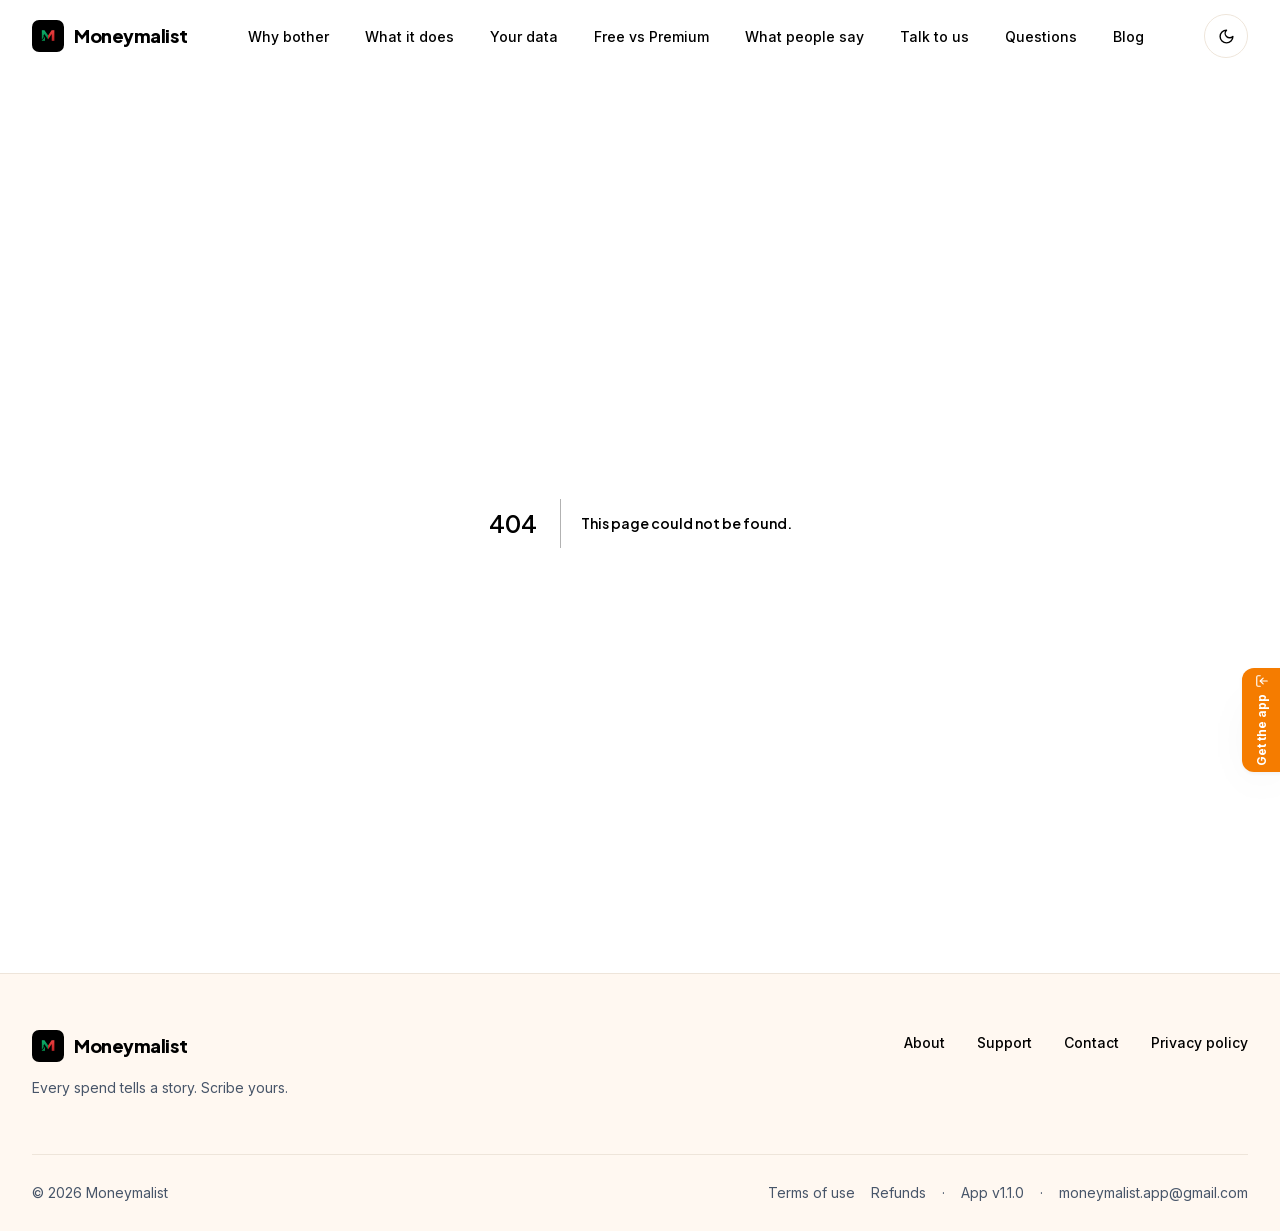
==== 404/index.html @ cedc2da8 "Updates" ====
<!DOCTYPE html><!--kTmxTgGeI_1AeSEXfiGs0--><html lang="en" class="__variable_154f82 __variable_d0be19 __variable_fb1882"><head><meta charSet="utf-8"/><meta name="viewport" content="width=device-width, initial-scale=1"/><link rel="preload" href="/_next/static/media/3bd9a93c89179028-s.p.woff2" as="font" crossorigin="" type="font/woff2"/><link rel="preload" href="/_next/static/media/636a5ac981f94f8b-s.p.woff2" as="font" crossorigin="" type="font/woff2"/><link rel="preload" href="/_next/static/media/e4af272ccee01ff0-s.p.woff2" as="font" crossorigin="" type="font/woff2"/><link rel="preload" as="image" href="/logo.png"/><link rel="stylesheet" href="/_next/static/css/b953584c4d6d7049.css" data-precedence="next"/><link rel="preload" as="script" fetchPriority="low" href="/_next/static/chunks/webpack-b23d268d7e7df333.js"/><script src="/_next/static/chunks/ebf0c473-91500a9b869337da.js" async=""></script><script src="/_next/static/chunks/611-5871def533a9bb43.js" async=""></script><script src="/_next/static/chunks/main-app-6f9e6adb62b50940.js" async=""></script><script src="/_next/static/chunks/579-27b3374cb3187cd2.js" async=""></script><script src="/_next/static/chunks/692-af3617498ebc904b.js" async=""></script><script src="/_next/static/chunks/app/layout-8b8d4dfad449c1dc.js" async=""></script><script src="/_next/static/chunks/app/page-5fe41f96076c9ba8.js" async=""></script><link rel="canonical" href="https://moneymalist.com/"/><title>404: This page could not be found.</title><meta name="robots" content="noindex"/><meta name="next-size-adjust" content=""/><meta name="theme-color" media="(prefers-color-scheme: light)" content="#fffdfb"/><meta name="theme-color" media="(prefers-color-scheme: dark)" content="#0f172a"/><meta name="color-scheme" content="light dark"/><title>Moneymalist — Private, offline expense tracker &amp; budget planner</title><meta name="description" content="Moneymalist is a private, offline-first expense tracker and budget planner for Android. No account, no ads, no trackers — your money data never leaves your phone."/><meta name="application-name" content="Moneymalist"/><link rel="author" href="https://moneymalist.com"/><meta name="author" content="Moneymalist"/><meta name="keywords" content="expense tracker,offline expense tracker,budget planner app,money manager,personal finance app,daily expense tracker,budget app,savings tracker,private finance app,expense tracker without account"/><meta name="creator" content="Moneymalist"/><meta name="publisher" content="Moneymalist"/><meta name="robots" content="index, follow"/><meta name="googlebot" content="index, follow, max-image-preview:large, max-snippet:-1"/><meta name="category" content="finance"/><meta name="google-play-app" content="app-id=com.moneymalist"/><link rel="canonical" href="https://moneymalist.com/"/><meta property="og:title" content="Moneymalist — Every spend tells a story. Scribe yours."/><meta property="og:description" content="Moneymalist is a private, offline-first expense tracker and budget planner for Android. No account, no ads, no trackers — your money data never leaves your phone."/><meta property="og:url" content="https://moneymalist.com/"/><meta property="og:site_name" content="Moneymalist"/><meta property="og:locale" content="en_IN"/><meta property="og:type" content="website"/><meta name="twitter:card" content="summary_large_image"/><meta name="twitter:title" content="Moneymalist — Every spend tells a story. Scribe yours."/><meta name="twitter:description" content="Moneymalist is a private, offline-first expense tracker and budget planner for Android. No account, no ads, no trackers — your money data never leaves your phone."/><link rel="icon" href="/icon.png?9c3c5aa9420adf1f" type="image/png" sizes="512x512"/><link rel="apple-touch-icon" href="/apple-icon.png?6b50628db2db3e1d" type="image/png" sizes="180x180"/><script>(function(){try{var d=document.documentElement;d.classList.add('js');var t=localStorage.getItem('mm-theme');if(t!=='dark'&&t!=='light'){t=window.matchMedia('(prefers-color-scheme: dark)').matches?'dark':'light';}d.setAttribute('data-theme',t);}catch(e){}})();</script><script src="/_next/static/chunks/polyfills-42372ed130431b0a.js" noModule=""></script></head><body><div hidden=""><!--$--><!--/$--></div><a href="#main" class="sr-only focus:not-sr-only focus:fixed focus:left-4 focus:top-4 focus:z-[100] focus:rounded-full focus:bg-ember-700 focus:px-5 focus:py-3 focus:text-sm focus:font-semibold focus:text-white">Skip to content</a><header class="sticky top-0 z-50 transition-all duration-300 border-b border-transparent translate-y-0"><div class="mx-auto w-full px-5 sm:px-8 max-w-7xl"><div class="flex h-16 md:h-18 items-center justify-between gap-4 py-2 md:py-3"><a class="rounded-lg" aria-label="Moneymalist home" href="/"><span class="flex items-center gap-2.5"><img alt="" width="32" height="32" decoding="async" data-nimg="1" class="shrink-0 rounded-[22%] hidden sm:block" style="color:transparent" src="/logo.png"/><span class="font-[family-name:var(--font-display)] text-lg font-extrabold tracking-tight">Moneymalist</span></span></a><nav aria-label="Sections of this page" class="hidden lg:block"><ul class="flex items-center gap-1"><li><a class="rounded-full px-4 py-2 text-sm font-medium transition-colors hover:bg-ember-50 hover:text-ember-800 dark:hover:bg-night-elevated dark:hover:text-ember-300" href="/#why">Why bother</a></li><li><a class="rounded-full px-4 py-2 text-sm font-medium transition-colors hover:bg-ember-50 hover:text-ember-800 dark:hover:bg-night-elevated dark:hover:text-ember-300" href="/#features">What it does</a></li><li><a class="rounded-full px-4 py-2 text-sm font-medium transition-colors hover:bg-ember-50 hover:text-ember-800 dark:hover:bg-night-elevated dark:hover:text-ember-300" href="/#privacy">Your data</a></li><li><a class="rounded-full px-4 py-2 text-sm font-medium transition-colors hover:bg-ember-50 hover:text-ember-800 dark:hover:bg-night-elevated dark:hover:text-ember-300" href="/#premium">Free vs Premium</a></li><li><a class="rounded-full px-4 py-2 text-sm font-medium transition-colors hover:bg-ember-50 hover:text-ember-800 dark:hover:bg-night-elevated dark:hover:text-ember-300" href="/#reviews">What people say</a></li><li><a class="rounded-full px-4 py-2 text-sm font-medium transition-colors hover:bg-ember-50 hover:text-ember-800 dark:hover:bg-night-elevated dark:hover:text-ember-300" href="/#feedback">Talk to us</a></li><li><a class="rounded-full px-4 py-2 text-sm font-medium transition-colors hover:bg-ember-50 hover:text-ember-800 dark:hover:bg-night-elevated dark:hover:text-ember-300" href="/#faq">Questions</a></li><li><a class="rounded-full px-4 py-2 text-sm font-medium transition-colors hover:bg-ember-50 hover:text-ember-800 dark:hover:bg-night-elevated dark:hover:text-ember-300" href="/blog/">Blog</a></li></ul></nav><div class="flex items-center gap-2"><button type="button" aria-label="Switch to dark theme" class="grid h-10 w-10 md:h-11 md:w-11 place-items-center rounded-full border border-[var(--hairline)] transition-colors hover:bg-ember-50 dark:hover:bg-night-elevated"><svg xmlns="http://www.w3.org/2000/svg" width="17" height="17" viewBox="0 0 24 24" fill="none" stroke="currentColor" stroke-width="2" stroke-linecap="round" stroke-linejoin="round" class="lucide lucide-moon" aria-hidden="true"><path d="M12 3a6 6 0 0 0 9 9 9 9 0 1 1-9-9Z"></path></svg></button><button type="button" aria-expanded="false" aria-controls="mobile-nav" aria-label="Open menu" class="grid h-10 w-10 md:h-11 md:w-11 place-items-center rounded-full border border-[var(--hairline)] lg:hidden"><svg xmlns="http://www.w3.org/2000/svg" width="18" height="18" viewBox="0 0 24 24" fill="none" stroke="currentColor" stroke-width="2" stroke-linecap="round" stroke-linejoin="round" class="lucide lucide-menu" aria-hidden="true"><line x1="4" x2="20" y1="12" y2="12"></line><line x1="4" x2="20" y1="6" y2="6"></line><line x1="4" x2="20" y1="18" y2="18"></line></svg></button></div></div></div></header><div class="fixed right-0 bottom-32 z-40 translate-x-[2px]"><a class="flex items-center gap-1.5 rounded-l-xl bg-ember-600 py-3 px-1.5 text-xs font-bold text-white shadow-lift transition-transform hover:-translate-x-1 hover:bg-ember-500" style="writing-mode:vertical-rl;text-orientation:mixed" target="_blank" rel="noopener noreferrer" href="https://play.google.com/store/apps/details?id=com.moneymalist&amp;referrer=utm_source%3Dmoneymalist.com%26utm_medium%3Dwebsite%26utm_campaign%3Dfloating_cta"><span class="rotate-180 flex items-center gap-1.5"><span>Get the app</span><svg xmlns="http://www.w3.org/2000/svg" width="14" height="14" viewBox="0 0 24 24" fill="none" stroke="currentColor" stroke-width="2" stroke-linecap="round" stroke-linejoin="round" class="lucide lucide-download -rotate-90"><path d="M21 15v4a2 2 0 0 1-2 2H5a2 2 0 0 1-2-2v-4"></path><polyline points="7 10 12 15 17 10"></polyline><line x1="12" x2="12" y1="15" y2="3"></line></svg></span></a></div><button aria-label="Scroll to top" class="fixed bottom-6 right-6 z-40 flex h-12 w-12 items-center justify-center rounded-full bg-[var(--card)] text-[var(--fg)] shadow-lift border border-[var(--hairline)] transition-all duration-300 hover:-translate-y-1 hover:bg-[var(--bg-soft)] focus:outline-none focus:ring-2 focus:ring-ember-500 translate-y-10 opacity-0 pointer-events-none"><svg xmlns="http://www.w3.org/2000/svg" width="22" height="22" viewBox="0 0 24 24" fill="none" stroke="currentColor" stroke-width="2.5" stroke-linecap="round" stroke-linejoin="round" class="lucide lucide-arrow-up"><path d="m5 12 7-7 7 7"></path><path d="M12 19V5"></path></svg></button><main id="main"><div style="font-family:system-ui,&quot;Segoe UI&quot;,Roboto,Helvetica,Arial,sans-serif,&quot;Apple Color Emoji&quot;,&quot;Segoe UI Emoji&quot;;height:100vh;text-align:center;display:flex;flex-direction:column;align-items:center;justify-content:center"><div><style>body{color:#000;background:#fff;margin:0}.next-error-h1{border-right:1px solid rgba(0,0,0,.3)}@media (prefers-color-scheme:dark){body{color:#fff;background:#000}.next-error-h1{border-right:1px solid rgba(255,255,255,.3)}}</style><h1 class="next-error-h1" style="display:inline-block;margin:0 20px 0 0;padding:0 23px 0 0;font-size:24px;font-weight:500;vertical-align:top;line-height:49px">404</h1><div style="display:inline-block"><h2 style="font-size:14px;font-weight:400;line-height:49px;margin:0">This page could not be found.</h2></div></div></div><!--$--><!--/$--></main><footer class="border-t border-[var(--hairline)] bg-[var(--bg-soft)]"><div class="mx-auto w-full px-5 sm:px-8 max-w-7xl"><div class="flex flex-col gap-6 md:gap-10 py-8 md:py-14 md:flex-row md:items-start md:justify-between"><div class="flex max-w-sm flex-col gap-4"><a class="w-fit rounded-lg" href="/"><span class="flex items-center gap-2.5"><img alt="" loading="lazy" width="32" height="32" decoding="async" data-nimg="1" class="shrink-0 rounded-[22%]" style="color:transparent" src="/logo.png"/><span class="font-[family-name:var(--font-display)] text-lg font-extrabold tracking-tight">Moneymalist</span></span></a><p class="text-sm text-[var(--fg-muted)]">Every spend tells a story. Scribe yours.</p></div><nav aria-label="Footer"><ul class="flex flex-wrap gap-x-4 gap-y-3 md:gap-x-8"><li><a class="text-xs font-medium transition-colors hover:text-ember-700 md:text-sm" href="/about/">About</a></li><li><a class="text-xs font-medium transition-colors hover:text-ember-700 md:text-sm" href="/support/">Support</a></li><li><a class="text-xs font-medium transition-colors hover:text-ember-700 md:text-sm" href="/contact/">Contact</a></li><li><a class="text-xs font-medium transition-colors hover:text-ember-700 md:text-sm" href="/privacy-policy/">Privacy policy</a></li></ul></nav></div><div class="flex flex-col gap-3 border-t border-[var(--hairline)] py-7 text-xs text-[var(--fg-muted)] sm:flex-row sm:items-center sm:justify-between md:text-sm"><p>© <!-- -->2026<!-- --> <!-- -->Moneymalist</p><p class="flex flex-wrap items-center gap-x-4 gap-y-1"><a class="hover:text-ember-700" href="/terms/">Terms of use</a><a class="hover:text-ember-700" href="/refunds/">Refunds</a><span aria-hidden="true">·</span><span>App v<!-- -->1.1.0</span><span aria-hidden="true">·</span><a href="mailto:moneymalist.app@gmail.com" class="hover:text-ember-700">moneymalist.app@gmail.com</a></p></div></div></footer><script src="/_next/static/chunks/webpack-b23d268d7e7df333.js" id="_R_" async=""></script><script>(self.__next_f=self.__next_f||[]).push([0])</script><script>self.__next_f.push([1,"1:\"$Sreact.fragment\"\n2:I[8822,[\"579\",\"static/chunks/579-27b3374cb3187cd2.js\",\"692\",\"static/chunks/692-af3617498ebc904b.js\",\"177\",\"static/chunks/app/layout-8b8d4dfad449c1dc.js\"],\"Header\"]\n3:I[7579,[\"579\",\"static/chunks/579-27b3374cb3187cd2.js\",\"974\",\"static/chunks/app/page-5fe41f96076c9ba8.js\"],\"\"]\n4:I[4923,[\"579\",\"static/chunks/579-27b3374cb3187cd2.js\",\"692\",\"static/chunks/692-af3617498ebc904b.js\",\"177\",\"static/chunks/app/layout-8b8d4dfad449c1dc.js\"],\"ScrollToTop\"]\n5:I[4598,[],\"\"]\n6:I[5292,[],\"\"]\n7:I[8028,[\"579\",\"static/chunks/579-27b3374cb3187cd2.js\",\"692\",\"static/chunks/692-af3617498ebc904b.js\",\"177\",\"static/chunks/app/layout-8b8d4dfad449c1dc.js\"],\"Image\"]\nc:I[5998,[],\"\"]\n:HL[\"/_next/static/media/3bd9a93c89179028-s.p.woff2\",\"font\",{\"crossOrigin\":\"\",\"type\":\"font/woff2\"}]\n:HL[\"/_next/static/media/636a5ac981f94f8b-s.p.woff2\",\"font\",{\"crossOrigin\":\"\",\"type\":\"font/woff2\"}]\n:HL[\"/_next/static/media/e4af272ccee01ff0-s.p.woff2\",\"font\",{\"crossOrigin\":\"\",\"type\":\"font/woff2\"}]\n:HL[\"/_next/static/css/b953584c4d6d7049.css\",\"style\"]\n"])</script><script>self.__next_f.push([1,"0:{\"P\":null,\"b\":\"kTmxTgGeI_1AeSEXfiGs0\",\"p\":\"\",\"c\":[\"\",\"_not-found\",\"\"],\"i\":false,\"f\":[[[\"\",{\"children\":[\"/_not-found\",{\"children\":[\"__PAGE__\",{}]}]},\"$undefined\",\"$undefined\",true],[\"\",[\"$\",\"$1\",\"c\",{\"children\":[[[\"$\",\"link\",\"0\",{\"rel\":\"stylesheet\",\"href\":\"/_next/static/css/b953584c4d6d7049.css\",\"precedence\":\"next\",\"crossOrigin\":\"$undefined\",\"nonce\":\"$undefined\"}]],[\"$\",\"html\",null,{\"lang\":\"en\",\"className\":\"__variable_154f82 __variable_d0be19 __variable_fb1882\",\"suppressHydrationWarning\":true,\"children\":[[\"$\",\"head\",null,{\"children\":[[\"$\",\"script\",null,{\"dangerouslySetInnerHTML\":{\"__html\":\"(function(){try{var d=document.documentElement;d.classList.add('js');var t=localStorage.getItem('mm-theme');if(t!=='dark'\u0026\u0026t!=='light'){t=window.matchMedia('(prefers-color-scheme: dark)').matches?'dark':'light';}d.setAttribute('data-theme',t);}catch(e){}})();\"}}],[\"$\",\"link\",null,{\"rel\":\"canonical\",\"href\":\"https://moneymalist.com/\"}]]}],[\"$\",\"body\",null,{\"children\":[[\"$\",\"a\",null,{\"href\":\"#main\",\"className\":\"sr-only focus:not-sr-only focus:fixed focus:left-4 focus:top-4 focus:z-[100] focus:rounded-full focus:bg-ember-700 focus:px-5 focus:py-3 focus:text-sm focus:font-semibold focus:text-white\",\"children\":\"Skip to content\"}],null,[\"$\",\"$L2\",null,{}],[\"$\",\"div\",null,{\"className\":\"fixed right-0 bottom-32 z-40 translate-x-[2px]\",\"children\":[\"$\",\"$L3\",null,{\"href\":\"https://play.google.com/store/apps/details?id=com.moneymalist\u0026referrer=utm_source%3Dmoneymalist.com%26utm_medium%3Dwebsite%26utm_campaign%3Dfloating_cta\",\"className\":\"flex items-center gap-1.5 rounded-l-xl bg-ember-600 py-3 px-1.5 text-xs font-bold text-white shadow-lift transition-transform hover:-translate-x-1 hover:bg-ember-500\",\"style\":{\"writingMode\":\"vertical-rl\",\"textOrientation\":\"mixed\"},\"target\":\"_blank\",\"rel\":\"noopener noreferrer\",\"children\":[\"$\",\"span\",null,{\"className\":\"rotate-180 flex items-center gap-1.5\",\"children\":[[\"$\",\"span\",null,{\"children\":\"Get the app\"}],[\"$\",\"svg\",null,{\"ref\":\"$undefined\",\"xmlns\":\"http://www.w3.org/2000/svg\",\"width\":14,\"height\":14,\"viewBox\":\"0 0 24 24\",\"fill\":\"none\",\"stroke\":\"currentColor\",\"strokeWidth\":2,\"strokeLinecap\":\"round\",\"strokeLinejoin\":\"round\",\"className\":\"lucide lucide-download -rotate-90\",\"children\":[[\"$\",\"path\",\"ih7n3h\",{\"d\":\"M21 15v4a2 2 0 0 1-2 2H5a2 2 0 0 1-2-2v-4\"}],[\"$\",\"polyline\",\"2ggqvy\",{\"points\":\"7 10 12 15 17 10\"}],[\"$\",\"line\",\"1vk2je\",{\"x1\":\"12\",\"x2\":\"12\",\"y1\":\"15\",\"y2\":\"3\"}],\"$undefined\"]}]]}]}]}],[\"$\",\"$L4\",null,{}],[\"$\",\"main\",null,{\"id\":\"main\",\"children\":[\"$\",\"$L5\",null,{\"parallelRouterKey\":\"children\",\"error\":\"$undefined\",\"errorStyles\":\"$undefined\",\"errorScripts\":\"$undefined\",\"template\":[\"$\",\"$L6\",null,{}],\"templateStyles\":\"$undefined\",\"templateScripts\":\"$undefined\",\"notFound\":\"$undefined\",\"forbidden\":\"$undefined\",\"unauthorized\":\"$undefined\"}]}],[\"$\",\"footer\",null,{\"className\":\"border-t border-[var(--hairline)] bg-[var(--bg-soft)]\",\"children\":[\"$\",\"div\",null,{\"className\":\"mx-auto w-full px-5 sm:px-8 max-w-7xl\",\"children\":[[\"$\",\"div\",null,{\"className\":\"flex flex-col gap-6 md:gap-10 py-8 md:py-14 md:flex-row md:items-start md:justify-between\",\"children\":[[\"$\",\"div\",null,{\"className\":\"flex max-w-sm flex-col gap-4\",\"children\":[[\"$\",\"$L3\",null,{\"href\":\"/\",\"className\":\"w-fit rounded-lg\",\"children\":[\"$\",\"span\",null,{\"className\":\"flex items-center gap-2.5\",\"children\":[[\"$\",\"$L7\",null,{\"src\":\"/logo.png\",\"alt\":\"\",\"width\":32,\"height\":32,\"priority\":false,\"className\":\"shrink-0 rounded-[22%]\"}],[\"$\",\"span\",null,{\"className\":\"font-[family-name:var(--font-display)] text-lg font-extrabold tracking-tight\",\"children\":\"Moneymalist\"}]]}]}],[\"$\",\"p\",null,{\"className\":\"text-sm text-[var(--fg-muted)]\",\"children\":\"Every spend tells a story. Scribe yours.\"}]]}],[\"$\",\"nav\",null,{\"aria-label\":\"Footer\",\"children\":[\"$\",\"ul\",null,{\"className\":\"flex flex-wrap gap-x-4 gap-y-3 md:gap-x-8\",\"children\":[[\"$\",\"li\",\"/about/\",{\"children\":[\"$\",\"$L3\",null,{\"href\":\"/about/\",\"className\":\"text-xs font-medium transition-colors hover:text-ember-700 md:text-sm\",\"children\":\"About\"}]}],[\"$\",\"li\",\"/support/\",{\"children\":[\"$\",\"$L3\",null,{\"href\":\"/support/\",\"className\":\"text-xs font-medium transition-colors hover:text-ember-700 md:text-sm\",\"children\":\"Support\"}]}],[\"$\",\"li\",\"/contact/\",{\"children\":[\"$\",\"$L3\",null,{\"href\":\"/contact/\",\"className\":\"text-xs font-medium transition-colors hover:text-ember-700 md:text-sm\",\"children\":\"Contact\"}]}],[\"$\",\"li\",\"/privacy-policy/\",{\"children\":[\"$\",\"$L3\",null,{\"href\":\"/privacy-policy/\",\"className\":\"text-xs font-medium transition-colors hover:text-ember-700 md:text-sm\",\"children\":\"Privacy policy\"}]}]]}]}]]}],\"$L8\"]}]}]]}]]}]]}],{\"children\":[\"/_not-found\",\"$L9\",{\"children\":[\"__PAGE__\",\"$La\",{},null,false]},null,false]},null,false],\"$Lb\",false]],\"m\":\"$undefined\",\"G\":[\"$c\",[]],\"s\":false,\"S\":true}\n"])</script><script>self.__next_f.push([1,"d:I[1215,[],\"OutletBoundary\"]\nf:I[206,[],\"AsyncMetadataOutlet\"]\n11:I[1215,[],\"ViewportBoundary\"]\n13:I[1215,[],\"MetadataBoundary\"]\n14:\"$Sreact.suspense\"\n"])</script><script>self.__next_f.push([1,"8:[\"$\",\"div\",null,{\"className\":\"flex flex-col gap-3 border-t border-[var(--hairline)] py-7 text-xs text-[var(--fg-muted)] sm:flex-row sm:items-center sm:justify-between md:text-sm\",\"children\":[[\"$\",\"p\",null,{\"children\":[\"© \",2026,\" \",\"Moneymalist\"]}],[\"$\",\"p\",null,{\"className\":\"flex flex-wrap items-center gap-x-4 gap-y-1\",\"children\":[[[\"$\",\"$L3\",\"/terms/\",{\"href\":\"/terms/\",\"className\":\"hover:text-ember-700\",\"children\":\"Terms of use\"}],[\"$\",\"$L3\",\"/refunds/\",{\"href\":\"/refunds/\",\"className\":\"hover:text-ember-700\",\"children\":\"Refunds\"}]],[\"$\",\"span\",null,{\"aria-hidden\":\"true\",\"children\":\"·\"}],[\"$\",\"span\",null,{\"children\":[\"App v\",\"1.1.0\"]}],[\"$\",\"span\",null,{\"aria-hidden\":\"true\",\"children\":\"·\"}],[\"$\",\"a\",null,{\"href\":\"mailto:moneymalist.app@gmail.com\",\"className\":\"hover:text-ember-700\",\"children\":\"moneymalist.app@gmail.com\"}]]}]]}]\n"])</script><script>self.__next_f.push([1,"9:[\"$\",\"$1\",\"c\",{\"children\":[null,[\"$\",\"$L5\",null,{\"parallelRouterKey\":\"children\",\"error\":\"$undefined\",\"errorStyles\":\"$undefined\",\"errorScripts\":\"$undefined\",\"template\":[\"$\",\"$L6\",null,{}],\"templateStyles\":\"$undefined\",\"templateScripts\":\"$undefined\",\"notFound\":\"$undefined\",\"forbidden\":\"$undefined\",\"unauthorized\":\"$undefined\"}]]}]\n"])</script><script>self.__next_f.push([1,"a:[\"$\",\"$1\",\"c\",{\"children\":[[[\"$\",\"title\",null,{\"children\":\"404: This page could not be found.\"}],[\"$\",\"div\",null,{\"style\":{\"fontFamily\":\"system-ui,\\\"Segoe UI\\\",Roboto,Helvetica,Arial,sans-serif,\\\"Apple Color Emoji\\\",\\\"Segoe UI Emoji\\\"\",\"height\":\"100vh\",\"textAlign\":\"center\",\"display\":\"flex\",\"flexDirection\":\"column\",\"alignItems\":\"center\",\"justifyContent\":\"center\"},\"children\":[\"$\",\"div\",null,{\"children\":[[\"$\",\"style\",null,{\"dangerouslySetInnerHTML\":{\"__html\":\"body{color:#000;background:#fff;margin:0}.next-error-h1{border-right:1px solid rgba(0,0,0,.3)}@media (prefers-color-scheme:dark){body{color:#fff;background:#000}.next-error-h1{border-right:1px solid rgba(255,255,255,.3)}}\"}}],[\"$\",\"h1\",null,{\"className\":\"next-error-h1\",\"style\":{\"display\":\"inline-block\",\"margin\":\"0 20px 0 0\",\"padding\":\"0 23px 0 0\",\"fontSize\":24,\"fontWeight\":500,\"verticalAlign\":\"top\",\"lineHeight\":\"49px\"},\"children\":404}],[\"$\",\"div\",null,{\"style\":{\"display\":\"inline-block\"},\"children\":[\"$\",\"h2\",null,{\"style\":{\"fontSize\":14,\"fontWeight\":400,\"lineHeight\":\"49px\",\"margin\":0},\"children\":\"This page could not be found.\"}]}]]}]}]],null,[\"$\",\"$Ld\",null,{\"children\":[\"$Le\",[\"$\",\"$Lf\",null,{\"promise\":\"$@10\"}]]}]]}]\n"])</script><script>self.__next_f.push([1,"b:[\"$\",\"$1\",\"h\",{\"children\":[[\"$\",\"meta\",null,{\"name\":\"robots\",\"content\":\"noindex\"}],[[\"$\",\"$L11\",null,{\"children\":\"$L12\"}],[\"$\",\"meta\",null,{\"name\":\"next-size-adjust\",\"content\":\"\"}]],[\"$\",\"$L13\",null,{\"children\":[\"$\",\"div\",null,{\"hidden\":true,\"children\":[\"$\",\"$14\",null,{\"fallback\":null,\"children\":\"$L15\"}]}]}]]}]\n"])</script><script>self.__next_f.push([1,"12:[[\"$\",\"meta\",\"0\",{\"charSet\":\"utf-8\"}],[\"$\",\"meta\",\"1\",{\"name\":\"viewport\",\"content\":\"width=device-width, initial-scale=1\"}],[\"$\",\"meta\",\"2\",{\"name\":\"theme-color\",\"media\":\"(prefers-color-scheme: light)\",\"content\":\"#fffdfb\"}],[\"$\",\"meta\",\"3\",{\"name\":\"theme-color\",\"media\":\"(prefers-color-scheme: dark)\",\"content\":\"#0f172a\"}],[\"$\",\"meta\",\"4\",{\"name\":\"color-scheme\",\"content\":\"light dark\"}]]\ne:null\n"])</script><script>self.__next_f.push([1,"16:I[2846,[],\"IconMark\"]\n"])</script><script>self.__next_f.push([1,"10:{\"metadata\":[[\"$\",\"title\",\"0\",{\"children\":\"Moneymalist — Private, offline expense tracker \u0026 budget planner\"}],[\"$\",\"meta\",\"1\",{\"name\":\"description\",\"content\":\"Moneymalist is a private, offline-first expense tracker and budget planner for Android. No account, no ads, no trackers — your money data never leaves your phone.\"}],[\"$\",\"meta\",\"2\",{\"name\":\"application-name\",\"content\":\"Moneymalist\"}],[\"$\",\"link\",\"3\",{\"rel\":\"author\",\"href\":\"https://moneymalist.com\"}],[\"$\",\"meta\",\"4\",{\"name\":\"author\",\"content\":\"Moneymalist\"}],[\"$\",\"meta\",\"5\",{\"name\":\"keywords\",\"content\":\"expense tracker,offline expense tracker,budget planner app,money manager,personal finance app,daily expense tracker,budget app,savings tracker,private finance app,expense tracker without account\"}],[\"$\",\"meta\",\"6\",{\"name\":\"creator\",\"content\":\"Moneymalist\"}],[\"$\",\"meta\",\"7\",{\"name\":\"publisher\",\"content\":\"Moneymalist\"}],[\"$\",\"meta\",\"8\",{\"name\":\"robots\",\"content\":\"index, follow\"}],[\"$\",\"meta\",\"9\",{\"name\":\"googlebot\",\"content\":\"index, follow, max-image-preview:large, max-snippet:-1\"}],[\"$\",\"meta\",\"10\",{\"name\":\"category\",\"content\":\"finance\"}],[\"$\",\"meta\",\"11\",{\"name\":\"google-play-app\",\"content\":\"app-id=com.moneymalist\"}],[\"$\",\"link\",\"12\",{\"rel\":\"canonical\",\"href\":\"https://moneymalist.com/\"}],[\"$\",\"meta\",\"13\",{\"property\":\"og:title\",\"content\":\"Moneymalist — Every spend tells a story. Scribe yours.\"}],[\"$\",\"meta\",\"14\",{\"property\":\"og:description\",\"content\":\"Moneymalist is a private, offline-first expense tracker and budget planner for Android. No account, no ads, no trackers — your money data never leaves your phone.\"}],[\"$\",\"meta\",\"15\",{\"property\":\"og:url\",\"content\":\"https://moneymalist.com/\"}],[\"$\",\"meta\",\"16\",{\"property\":\"og:site_name\",\"content\":\"Moneymalist\"}],[\"$\",\"meta\",\"17\",{\"property\":\"og:locale\",\"content\":\"en_IN\"}],[\"$\",\"meta\",\"18\",{\"property\":\"og:type\",\"content\":\"website\"}],[\"$\",\"meta\",\"19\",{\"name\":\"twitter:card\",\"content\":\"summary_large_image\"}],[\"$\",\"meta\",\"20\",{\"name\":\"twitter:title\",\"content\":\"Moneymalist — Every spend tells a story. Scribe yours.\"}],[\"$\",\"meta\",\"21\",{\"name\":\"twitter:description\",\"content\":\"Moneymalist is a private, offline-first expense tracker and budget planner for Android. No account, no ads, no trackers — your money data never leaves your phone.\"}],[\"$\",\"link\",\"22\",{\"rel\":\"icon\",\"href\":\"/icon.png?9c3c5aa9420adf1f\",\"type\":\"image/png\",\"sizes\":\"512x512\"}],[\"$\",\"link\",\"23\",{\"rel\":\"apple-touch-icon\",\"href\":\"/apple-icon.png?6b50628db2db3e1d\",\"type\":\"image/png\",\"sizes\":\"180x180\"}],[\"$\",\"$L16\",\"24\",{}]],\"error\":null,\"digest\":\"$undefined\"}\n"])</script><script>self.__next_f.push([1,"15:\"$10:metadata\"\n"])</script></body></html>
---- _next/static/css/b953584c4d6d7049.css ----
@font-face{font-family:Plus Jakarta Sans;font-style:normal;font-weight:600;font-display:swap;src:url(/_next/static/media/6fe53d21e6e7ebd8-s.woff2) format("woff2");unicode-range:u+0460-052f,u+1c80-1c8a,u+20b4,u+2de0-2dff,u+a640-a69f,u+fe2e-fe2f}@font-face{font-family:Plus Jakarta Sans;font-style:normal;font-weight:600;font-display:swap;src:url(/_next/static/media/8ebc6e9dde468c4a-s.woff2) format("woff2");unicode-range:u+0102-0103,u+0110-0111,u+0128-0129,u+0168-0169,u+01a0-01a1,u+01af-01b0,u+0300-0301,u+0303-0304,u+0308-0309,u+0323,u+0329,u+1ea0-1ef9,u+20ab}@font-face{font-family:Plus Jakarta Sans;font-style:normal;font-weight:600;font-display:swap;src:url(/_next/static/media/9e7b0a821b9dfcb4-s.woff2) format("woff2");unicode-range:u+0100-02ba,u+02bd-02c5,u+02c7-02cc,u+02ce-02d7,u+02dd-02ff,u+0304,u+0308,u+0329,u+1d00-1dbf,u+1e00-1e9f,u+1ef2-1eff,u+2020,u+20a0-20ab,u+20ad-20c0,u+2113,u+2c60-2c7f,u+a720-a7ff}@font-face{font-family:Plus Jakarta Sans;font-style:normal;font-weight:600;font-display:swap;src:url(/_next/static/media/636a5ac981f94f8b-s.p.woff2) format("woff2");unicode-range:u+00??,u+0131,u+0152-0153,u+02bb-02bc,u+02c6,u+02da,u+02dc,u+0304,u+0308,u+0329,u+2000-206f,u+20ac,u+2122,u+2191,u+2193,u+2212,u+2215,u+feff,u+fffd}@font-face{font-family:Plus Jakarta Sans;font-style:normal;font-weight:700;font-display:swap;src:url(/_next/static/media/6fe53d21e6e7ebd8-s.woff2) format("woff2");unicode-range:u+0460-052f,u+1c80-1c8a,u+20b4,u+2de0-2dff,u+a640-a69f,u+fe2e-fe2f}@font-face{font-family:Plus Jakarta Sans;font-style:normal;font-weight:700;font-display:swap;src:url(/_next/static/media/8ebc6e9dde468c4a-s.woff2) format("woff2");unicode-range:u+0102-0103,u+0110-0111,u+0128-0129,u+0168-0169,u+01a0-01a1,u+01af-01b0,u+0300-0301,u+0303-0304,u+0308-0309,u+0323,u+0329,u+1ea0-1ef9,u+20ab}@font-face{font-family:Plus Jakarta Sans;font-style:normal;font-weight:700;font-display:swap;src:url(/_next/static/media/9e7b0a821b9dfcb4-s.woff2) format("woff2");unicode-range:u+0100-02ba,u+02bd-02c5,u+02c7-02cc,u+02ce-02d7,u+02dd-02ff,u+0304,u+0308,u+0329,u+1d00-1dbf,u+1e00-1e9f,u+1ef2-1eff,u+2020,u+20a0-20ab,u+20ad-20c0,u+2113,u+2c60-2c7f,u+a720-a7ff}@font-face{font-family:Plus Jakarta Sans;font-style:normal;font-weight:700;font-display:swap;src:url(/_next/static/media/636a5ac981f94f8b-s.p.woff2) format("woff2");unicode-range:u+00??,u+0131,u+0152-0153,u+02bb-02bc,u+02c6,u+02da,u+02dc,u+0304,u+0308,u+0329,u+2000-206f,u+20ac,u+2122,u+2191,u+2193,u+2212,u+2215,u+feff,u+fffd}@font-face{font-family:Plus Jakarta Sans;font-style:normal;font-weight:800;font-display:swap;src:url(/_next/static/media/6fe53d21e6e7ebd8-s.woff2) format("woff2");unicode-range:u+0460-052f,u+1c80-1c8a,u+20b4,u+2de0-2dff,u+a640-a69f,u+fe2e-fe2f}@font-face{font-family:Plus Jakarta Sans;font-style:normal;font-weight:800;font-display:swap;src:url(/_next/static/media/8ebc6e9dde468c4a-s.woff2) format("woff2");unicode-range:u+0102-0103,u+0110-0111,u+0128-0129,u+0168-0169,u+01a0-01a1,u+01af-01b0,u+0300-0301,u+0303-0304,u+0308-0309,u+0323,u+0329,u+1ea0-1ef9,u+20ab}@font-face{font-family:Plus Jakarta Sans;font-style:normal;font-weight:800;font-display:swap;src:url(/_next/static/media/9e7b0a821b9dfcb4-s.woff2) format("woff2");unicode-range:u+0100-02ba,u+02bd-02c5,u+02c7-02cc,u+02ce-02d7,u+02dd-02ff,u+0304,u+0308,u+0329,u+1d00-1dbf,u+1e00-1e9f,u+1ef2-1eff,u+2020,u+20a0-20ab,u+20ad-20c0,u+2113,u+2c60-2c7f,u+a720-a7ff}@font-face{font-family:Plus Jakarta Sans;font-style:normal;font-weight:800;font-display:swap;src:url(/_next/static/media/636a5ac981f94f8b-s.p.woff2) format("woff2");unicode-range:u+00??,u+0131,u+0152-0153,u+02bb-02bc,u+02c6,u+02da,u+02dc,u+0304,u+0308,u+0329,u+2000-206f,u+20ac,u+2122,u+2191,u+2193,u+2212,u+2215,u+feff,u+fffd}@font-face{font-family:Plus Jakarta Sans Fallback;src:local("Arial");ascent-override:98.88%;descent-override:21.15%;line-gap-override:0.00%;size-adjust:104.98%}.__className_154f82{font-family:Plus Jakarta Sans,Plus Jakarta Sans Fallback;font-style:normal}.__variable_154f82{--font-display-face:"Plus Jakarta Sans","Plus Jakarta Sans Fallback"}@font-face{font-family:Inter;font-style:normal;font-weight:400;font-display:swap;src:url(/_next/static/media/ba9851c3c22cd980-s.woff2) format("woff2");unicode-range:u+0460-052f,u+1c80-1c8a,u+20b4,u+2de0-2dff,u+a640-a69f,u+fe2e-fe2f}@font-face{font-family:Inter;font-style:normal;font-weight:400;font-display:swap;src:url(/_next/static/media/21350d82a1f187e9-s.woff2) format("woff2");unicode-range:u+0301,u+0400-045f,u+0490-0491,u+04b0-04b1,u+2116}@font-face{font-family:Inter;font-style:normal;font-weight:400;font-display:swap;src:url(/_next/static/media/c5fe6dc8356a8c31-s.woff2) format("woff2");unicode-range:u+1f??}@font-face{font-family:Inter;font-style:normal;font-weight:400;font-display:swap;src:url(/_next/static/media/19cfc7226ec3afaa-s.woff2) format("woff2");unicode-range:u+0370-0377,u+037a-037f,u+0384-038a,u+038c,u+038e-03a1,u+03a3-03ff}@font-face{font-family:Inter;font-style:normal;font-weight:400;font-display:swap;src:url(/_next/static/media/df0a9ae256c0569c-s.woff2) format("woff2");unicode-range:u+0102-0103,u+0110-0111,u+0128-0129,u+0168-0169,u+01a0-01a1,u+01af-01b0,u+0300-0301,u+0303-0304,u+0308-0309,u+0323,u+0329,u+1ea0-1ef9,u+20ab}@font-face{font-family:Inter;font-style:normal;font-weight:400;font-display:swap;src:url(/_next/static/media/8e9860b6e62d6359-s.woff2) format("woff2");unicode-range:u+0100-02ba,u+02bd-02c5,u+02c7-02cc,u+02ce-02d7,u+02dd-02ff,u+0304,u+0308,u+0329,u+1d00-1dbf,u+1e00-1e9f,u+1ef2-1eff,u+2020,u+20a0-20ab,u+20ad-20c0,u+2113,u+2c60-2c7f,u+a720-a7ff}@font-face{font-family:Inter;font-style:normal;font-weight:400;font-display:swap;src:url(/_next/static/media/e4af272ccee01ff0-s.p.woff2) format("woff2");unicode-range:u+00??,u+0131,u+0152-0153,u+02bb-02bc,u+02c6,u+02da,u+02dc,u+0304,u+0308,u+0329,u+2000-206f,u+20ac,u+2122,u+2191,u+2193,u+2212,u+2215,u+feff,u+fffd}@font-face{font-family:Inter;font-style:normal;font-weight:500;font-display:swap;src:url(/_next/static/media/ba9851c3c22cd980-s.woff2) format("woff2");unicode-range:u+0460-052f,u+1c80-1c8a,u+20b4,u+2de0-2dff,u+a640-a69f,u+fe2e-fe2f}@font-face{font-family:Inter;font-style:normal;font-weight:500;font-display:swap;src:url(/_next/static/media/21350d82a1f187e9-s.woff2) format("woff2");unicode-range:u+0301,u+0400-045f,u+0490-0491,u+04b0-04b1,u+2116}@font-face{font-family:Inter;font-style:normal;font-weight:500;font-display:swap;src:url(/_next/static/media/c5fe6dc8356a8c31-s.woff2) format("woff2");unicode-range:u+1f??}@font-face{font-family:Inter;font-style:normal;font-weight:500;font-display:swap;src:url(/_next/static/media/19cfc7226ec3afaa-s.woff2) format("woff2");unicode-range:u+0370-0377,u+037a-037f,u+0384-038a,u+038c,u+038e-03a1,u+03a3-03ff}@font-face{font-family:Inter;font-style:normal;font-weight:500;font-display:swap;src:url(/_next/static/media/df0a9ae256c0569c-s.woff2) format("woff2");unicode-range:u+0102-0103,u+0110-0111,u+0128-0129,u+0168-0169,u+01a0-01a1,u+01af-01b0,u+0300-0301,u+0303-0304,u+0308-0309,u+0323,u+0329,u+1ea0-1ef9,u+20ab}@font-face{font-family:Inter;font-style:normal;font-weight:500;font-display:swap;src:url(/_next/static/media/8e9860b6e62d6359-s.woff2) format("woff2");unicode-range:u+0100-02ba,u+02bd-02c5,u+02c7-02cc,u+02ce-02d7,u+02dd-02ff,u+0304,u+0308,u+0329,u+1d00-1dbf,u+1e00-1e9f,u+1ef2-1eff,u+2020,u+20a0-20ab,u+20ad-20c0,u+2113,u+2c60-2c7f,u+a720-a7ff}@font-face{font-family:Inter;font-style:normal;font-weight:500;font-display:swap;src:url(/_next/static/media/e4af272ccee01ff0-s.p.woff2) format("woff2");unicode-range:u+00??,u+0131,u+0152-0153,u+02bb-02bc,u+02c6,u+02da,u+02dc,u+0304,u+0308,u+0329,u+2000-206f,u+20ac,u+2122,u+2191,u+2193,u+2212,u+2215,u+feff,u+fffd}@font-face{font-family:Inter;font-style:normal;font-weight:600;font-display:swap;src:url(/_next/static/media/ba9851c3c22cd980-s.woff2) format("woff2");unicode-range:u+0460-052f,u+1c80-1c8a,u+20b4,u+2de0-2dff,u+a640-a69f,u+fe2e-fe2f}@font-face{font-family:Inter;font-style:normal;font-weight:600;font-display:swap;src:url(/_next/static/media/21350d82a1f187e9-s.woff2) format("woff2");unicode-range:u+0301,u+0400-045f,u+0490-0491,u+04b0-04b1,u+2116}@font-face{font-family:Inter;font-style:normal;font-weight:600;font-display:swap;src:url(/_next/static/media/c5fe6dc8356a8c31-s.woff2) format("woff2");unicode-range:u+1f??}@font-face{font-family:Inter;font-style:normal;font-weight:600;font-display:swap;src:url(/_next/static/media/19cfc7226ec3afaa-s.woff2) format("woff2");unicode-range:u+0370-0377,u+037a-037f,u+0384-038a,u+038c,u+038e-03a1,u+03a3-03ff}@font-face{font-family:Inter;font-style:normal;font-weight:600;font-display:swap;src:url(/_next/static/media/df0a9ae256c0569c-s.woff2) format("woff2");unicode-range:u+0102-0103,u+0110-0111,u+0128-0129,u+0168-0169,u+01a0-01a1,u+01af-01b0,u+0300-0301,u+0303-0304,u+0308-0309,u+0323,u+0329,u+1ea0-1ef9,u+20ab}@font-face{font-family:Inter;font-style:normal;font-weight:600;font-display:swap;src:url(/_next/static/media/8e9860b6e62d6359-s.woff2) format("woff2");unicode-range:u+0100-02ba,u+02bd-02c5,u+02c7-02cc,u+02ce-02d7,u+02dd-02ff,u+0304,u+0308,u+0329,u+1d00-1dbf,u+1e00-1e9f,u+1ef2-1eff,u+2020,u+20a0-20ab,u+20ad-20c0,u+2113,u+2c60-2c7f,u+a720-a7ff}@font-face{font-family:Inter;font-style:normal;font-weight:600;font-display:swap;src:url(/_next/static/media/e4af272ccee01ff0-s.p.woff2) format("woff2");unicode-range:u+00??,u+0131,u+0152-0153,u+02bb-02bc,u+02c6,u+02da,u+02dc,u+0304,u+0308,u+0329,u+2000-206f,u+20ac,u+2122,u+2191,u+2193,u+2212,u+2215,u+feff,u+fffd}@font-face{font-family:Inter;font-style:normal;font-weight:700;font-display:swap;src:url(/_next/static/media/ba9851c3c22cd980-s.woff2) format("woff2");unicode-range:u+0460-052f,u+1c80-1c8a,u+20b4,u+2de0-2dff,u+a640-a69f,u+fe2e-fe2f}@font-face{font-family:Inter;font-style:normal;font-weight:700;font-display:swap;src:url(/_next/static/media/21350d82a1f187e9-s.woff2) format("woff2");unicode-range:u+0301,u+0400-045f,u+0490-0491,u+04b0-04b1,u+2116}@font-face{font-family:Inter;font-style:normal;font-weight:700;font-display:swap;src:url(/_next/static/media/c5fe6dc8356a8c31-s.woff2) format("woff2");unicode-range:u+1f??}@font-face{font-family:Inter;font-style:normal;font-weight:700;font-display:swap;src:url(/_next/static/media/19cfc7226ec3afaa-s.woff2) format("woff2");unicode-range:u+0370-0377,u+037a-037f,u+0384-038a,u+038c,u+038e-03a1,u+03a3-03ff}@font-face{font-family:Inter;font-style:normal;font-weight:700;font-display:swap;src:url(/_next/static/media/df0a9ae256c0569c-s.woff2) format("woff2");unicode-range:u+0102-0103,u+0110-0111,u+0128-0129,u+0168-0169,u+01a0-01a1,u+01af-01b0,u+0300-0301,u+0303-0304,u+0308-0309,u+0323,u+0329,u+1ea0-1ef9,u+20ab}@font-face{font-family:Inter;font-style:normal;font-weight:700;font-display:swap;src:url(/_next/static/media/8e9860b6e62d6359-s.woff2) format("woff2");unicode-range:u+0100-02ba,u+02bd-02c5,u+02c7-02cc,u+02ce-02d7,u+02dd-02ff,u+0304,u+0308,u+0329,u+1d00-1dbf,u+1e00-1e9f,u+1ef2-1eff,u+2020,u+20a0-20ab,u+20ad-20c0,u+2113,u+2c60-2c7f,u+a720-a7ff}@font-face{font-family:Inter;font-style:normal;font-weight:700;font-display:swap;src:url(/_next/static/media/e4af272ccee01ff0-s.p.woff2) format("woff2");unicode-range:u+00??,u+0131,u+0152-0153,u+02bb-02bc,u+02c6,u+02da,u+02dc,u+0304,u+0308,u+0329,u+2000-206f,u+20ac,u+2122,u+2191,u+2193,u+2212,u+2215,u+feff,u+fffd}@font-face{font-family:Inter;font-style:normal;font-weight:800;font-display:swap;src:url(/_next/static/media/ba9851c3c22cd980-s.woff2) format("woff2");unicode-range:u+0460-052f,u+1c80-1c8a,u+20b4,u+2de0-2dff,u+a640-a69f,u+fe2e-fe2f}@font-face{font-family:Inter;font-style:normal;font-weight:800;font-display:swap;src:url(/_next/static/media/21350d82a1f187e9-s.woff2) format("woff2");unicode-range:u+0301,u+0400-045f,u+0490-0491,u+04b0-04b1,u+2116}@font-face{font-family:Inter;font-style:normal;font-weight:800;font-display:swap;src:url(/_next/static/media/c5fe6dc8356a8c31-s.woff2) format("woff2");unicode-range:u+1f??}@font-face{font-family:Inter;font-style:normal;font-weight:800;font-display:swap;src:url(/_next/static/media/19cfc7226ec3afaa-s.woff2) format("woff2");unicode-range:u+0370-0377,u+037a-037f,u+0384-038a,u+038c,u+038e-03a1,u+03a3-03ff}@font-face{font-family:Inter;font-style:normal;font-weight:800;font-display:swap;src:url(/_next/static/media/df0a9ae256c0569c-s.woff2) format("woff2");unicode-range:u+0102-0103,u+0110-0111,u+0128-0129,u+0168-0169,u+01a0-01a1,u+01af-01b0,u+0300-0301,u+0303-0304,u+0308-0309,u+0323,u+0329,u+1ea0-1ef9,u+20ab}@font-face{font-family:Inter;font-style:normal;font-weight:800;font-display:swap;src:url(/_next/static/media/8e9860b6e62d6359-s.woff2) format("woff2");unicode-range:u+0100-02ba,u+02bd-02c5,u+02c7-02cc,u+02ce-02d7,u+02dd-02ff,u+0304,u+0308,u+0329,u+1d00-1dbf,u+1e00-1e9f,u+1ef2-1eff,u+2020,u+20a0-20ab,u+20ad-20c0,u+2113,u+2c60-2c7f,u+a720-a7ff}@font-face{font-family:Inter;font-style:normal;font-weight:800;font-display:swap;src:url(/_next/static/media/e4af272ccee01ff0-s.p.woff2) format("woff2");unicode-range:u+00??,u+0131,u+0152-0153,u+02bb-02bc,u+02c6,u+02da,u+02dc,u+0304,u+0308,u+0329,u+2000-206f,u+20ac,u+2122,u+2191,u+2193,u+2212,u+2215,u+feff,u+fffd}@font-face{font-family:Inter;font-style:normal;font-weight:900;font-display:swap;src:url(/_next/static/media/ba9851c3c22cd980-s.woff2) format("woff2");unicode-range:u+0460-052f,u+1c80-1c8a,u+20b4,u+2de0-2dff,u+a640-a69f,u+fe2e-fe2f}@font-face{font-family:Inter;font-style:normal;font-weight:900;font-display:swap;src:url(/_next/static/media/21350d82a1f187e9-s.woff2) format("woff2");unicode-range:u+0301,u+0400-045f,u+0490-0491,u+04b0-04b1,u+2116}@font-face{font-family:Inter;font-style:normal;font-weight:900;font-display:swap;src:url(/_next/static/media/c5fe6dc8356a8c31-s.woff2) format("woff2");unicode-range:u+1f??}@font-face{font-family:Inter;font-style:normal;font-weight:900;font-display:swap;src:url(/_next/static/media/19cfc7226ec3afaa-s.woff2) format("woff2");unicode-range:u+0370-0377,u+037a-037f,u+0384-038a,u+038c,u+038e-03a1,u+03a3-03ff}@font-face{font-family:Inter;font-style:normal;font-weight:900;font-display:swap;src:url(/_next/static/media/df0a9ae256c0569c-s.woff2) format("woff2");unicode-range:u+0102-0103,u+0110-0111,u+0128-0129,u+0168-0169,u+01a0-01a1,u+01af-01b0,u+0300-0301,u+0303-0304,u+0308-0309,u+0323,u+0329,u+1ea0-1ef9,u+20ab}@font-face{font-family:Inter;font-style:normal;font-weight:900;font-display:swap;src:url(/_next/static/media/8e9860b6e62d6359-s.woff2) format("woff2");unicode-range:u+0100-02ba,u+02bd-02c5,u+02c7-02cc,u+02ce-02d7,u+02dd-02ff,u+0304,u+0308,u+0329,u+1d00-1dbf,u+1e00-1e9f,u+1ef2-1eff,u+2020,u+20a0-20ab,u+20ad-20c0,u+2113,u+2c60-2c7f,u+a720-a7ff}@font-face{font-family:Inter;font-style:normal;font-weight:900;font-display:swap;src:url(/_next/static/media/e4af272ccee01ff0-s.p.woff2) format("woff2");unicode-range:u+00??,u+0131,u+0152-0153,u+02bb-02bc,u+02c6,u+02da,u+02dc,u+0304,u+0308,u+0329,u+2000-206f,u+20ac,u+2122,u+2191,u+2193,u+2212,u+2215,u+feff,u+fffd}@font-face{font-family:Inter Fallback;src:local("Arial");ascent-override:90.44%;descent-override:22.52%;line-gap-override:0.00%;size-adjust:107.12%}.__className_d0be19{font-family:Inter,Inter Fallback;font-style:normal}.__variable_d0be19{--font-sans-face:"Inter","Inter Fallback"}@font-face{font-family:Nothing You Could Do;font-style:normal;font-weight:400;font-display:swap;src:url(/_next/static/media/3bd9a93c89179028-s.p.woff2) format("woff2");unicode-range:u+00??,u+0131,u+0152-0153,u+02bb-02bc,u+02c6,u+02da,u+02dc,u+0304,u+0308,u+0329,u+2000-206f,u+20ac,u+2122,u+2191,u+2193,u+2212,u+2215,u+feff,u+fffd}@font-face{font-family:Nothing You Could Do Fallback;src:local("Arial");ascent-override:86.19%;descent-override:36.58%;line-gap-override:0.00%;size-adjust:108.65%}.__className_fb1882{font-family:Nothing You Could Do,Nothing You Could Do Fallback;font-weight:400;font-style:normal}.__variable_fb1882{--font-handwriting-face:"Nothing You Could Do","Nothing You Could Do Fallback"}

/*! tailwindcss v4.3.3 | MIT License | https://tailwindcss.com */@layer properties{@supports (((-webkit-hyphens:none)) and (not (margin-trim:inline))) or ((-moz-orient:inline) and (not (color:rgb(from red r g b)))){*,::backdrop,:after,:before{--tw-translate-x:0;--tw-translate-y:0;--tw-translate-z:0;--tw-rotate-x:initial;--tw-rotate-y:initial;--tw-rotate-z:initial;--tw-skew-x:initial;--tw-skew-y:initial;--tw-border-style:solid;--tw-gradient-position:initial;--tw-gradient-from:#0000;--tw-gradient-via:#0000;--tw-gradient-to:#0000;--tw-gradient-stops:initial;--tw-gradient-via-stops:initial;--tw-gradient-from-position:0%;--tw-gradient-via-position:50%;--tw-gradient-to-position:100%;--tw-leading:initial;--tw-font-weight:initial;--tw-tracking:initial;--tw-shadow:0 0 #0000;--tw-shadow-color:initial;--tw-shadow-alpha:100%;--tw-inset-shadow:0 0 #0000;--tw-inset-shadow-color:initial;--tw-inset-shadow-alpha:100%;--tw-ring-color:initial;--tw-ring-shadow:0 0 #0000;--tw-inset-ring-color:initial;--tw-inset-ring-shadow:0 0 #0000;--tw-ring-inset:initial;--tw-ring-offset-width:0px;--tw-ring-offset-color:#fff;--tw-ring-offset-shadow:0 0 #0000;--tw-blur:initial;--tw-brightness:initial;--tw-contrast:initial;--tw-grayscale:initial;--tw-hue-rotate:initial;--tw-invert:initial;--tw-opacity:initial;--tw-saturate:initial;--tw-sepia:initial;--tw-drop-shadow:initial;--tw-drop-shadow-color:initial;--tw-drop-shadow-alpha:100%;--tw-drop-shadow-size:initial;--tw-backdrop-blur:initial;--tw-backdrop-brightness:initial;--tw-backdrop-contrast:initial;--tw-backdrop-grayscale:initial;--tw-backdrop-hue-rotate:initial;--tw-backdrop-invert:initial;--tw-backdrop-opacity:initial;--tw-backdrop-saturate:initial;--tw-backdrop-sepia:initial;--tw-duration:initial;--tw-scale-x:1;--tw-scale-y:1;--tw-scale-z:1}}}@layer theme{:host,:root{--font-sans:var(--font-sans-face),ui-sans-serif,system-ui,sans-serif;--font-mono:ui-monospace,SFMono-Regular,Menlo,Monaco,Consolas,"Liberation Mono","Courier New",monospace;--color-sky-400:#38bdf8;--color-sky-500:#0ea5e9;--color-sky-600:#0284c7;--color-white:#fff;--spacing:.25rem;--container-sm:24rem;--container-md:28rem;--container-xl:36rem;--container-2xl:42rem;--container-3xl:48rem;--container-6xl:72rem;--container-7xl:80rem;--text-xs:.75rem;--text-xs--line-height:calc(1 / .75);--text-sm:.875rem;--text-sm--line-height:calc(1.25 / .875);--text-base:1rem;--text-base--line-height:calc(1.5 / 1);--text-lg:1.125rem;--text-lg--line-height:calc(1.75 / 1.125);--text-xl:1.25rem;--text-xl--line-height:calc(1.75 / 1.25);--text-2xl:1.5rem;--text-2xl--line-height:calc(2 / 1.5);--text-3xl:1.875rem;--text-3xl--line-height:calc(2.25 / 1.875);--text-4xl:2.25rem;--text-4xl--line-height:calc(2.5 / 2.25);--text-5xl:3rem;--text-5xl--line-height:1;--text-6xl:3.75rem;--text-6xl--line-height:1;--font-weight-normal:400;--font-weight-medium:500;--font-weight-semibold:600;--font-weight-bold:700;--font-weight-extrabold:800;--font-weight-black:900;--tracking-tight:-.025em;--tracking-wider:.05em;--tracking-widest:.1em;--leading-tight:1.25;--leading-relaxed:1.625;--radius-lg:.5rem;--radius-xl:.75rem;--radius-2xl:1rem;--drop-shadow-xl:0 9px 7px #0000001a;--animate-pulse:pulse 2s cubic-bezier(.4,0,.6,1) infinite;--blur-md:12px;--blur-3xl:64px;--default-transition-duration:.15s;--default-transition-timing-function:cubic-bezier(.4,0,.2,1);--default-font-family:var(--font-sans);--default-mono-font-family:var(--font-mono);--color-ember-50:#fff7ed;--color-ember-100:#ffedd5;--color-ember-200:#ffdcaf;--color-ember-300:#ffce85;--color-ember-400:#ffb74d;--color-ember-500:#ff9d24;--color-ember-600:#f57c00;--color-ember-700:#c25e00;--color-ember-800:#9a4a00;--color-ember-900:#7a3a00;--color-ink-400:#8b7ffa;--color-ink-500:#6d5ef8;--color-ink-600:#5546e0;--color-mint-400:#34d399;--color-mint-500:#10b981;--color-mint-600:#059669;--color-mint-700:#047857;--color-coral-500:#ff5d73;--color-coral-600:#e63e56;--color-blush-400:#ff7bac;--color-blush-500:#f95d97;--color-canvas:#fffdfb;--color-canvas-soft:#fff8f1;--color-surface:#fff;--color-night:#0f172a;--color-night-soft:#161f35;--color-night-elevated:#1e293b;--color-body:#0b1220;--color-muted:#475569;--color-body-inverse:#f8fafc;--color-muted-inverse:#94a3b8;--color-hairline:#eee5da;--color-hairline-dark:#26324a;--font-display:var(--font-display-face),ui-sans-serif,system-ui,sans-serif;--font-handwriting:var(--font-handwriting-face),cursive;--text-h1:clamp(2.25rem,1.5rem + 3.2vw,3.5rem);--text-h1--line-height:1.08;--text-h1--letter-spacing:-.03em;--text-h2:clamp(1.875rem,1.4rem + 1.9vw,2.75rem);--text-h2--line-height:1.15;--text-h2--letter-spacing:-.025em;--text-h3:clamp(1.375rem,1.2rem + .7vw,1.75rem);--text-h3--line-height:1.25;--text-h3--letter-spacing:-.015em;--text-lead:clamp(1.0625rem,1rem + .35vw,1.25rem);--text-lead--line-height:1.6;--radius-card:1.25rem;--radius-panel:1.75rem;--ease-out-expo:cubic-bezier(.22,1,.36,1)}}@layer base{*,::backdrop,:after,:before{box-sizing:border-box;border:0 solid;margin:0;padding:0}::file-selector-button{box-sizing:border-box;border:0 solid;margin:0;padding:0}:host,html{-webkit-text-size-adjust:100%;tab-size:4;line-height:1.5;font-family:var(--default-font-family,-apple-system,BlinkMacSystemFont,"Segoe UI",Roboto,"Helvetica Neue","Noto Sans",Arial,sans-serif,"Apple Color Emoji","Segoe UI Emoji","Segoe UI Symbol","Noto Color Emoji");font-feature-settings:var(--default-font-feature-settings,normal);font-variation-settings:var(--default-font-variation-settings,normal);-webkit-tap-highlight-color:transparent}hr{height:0;color:inherit;border-top-width:1px}abbr:where([title]){-webkit-text-decoration:underline dotted;text-decoration:underline dotted}h1,h2,h3,h4,h5,h6{font-size:inherit;font-weight:inherit}a{color:inherit;-webkit-text-decoration:inherit;text-decoration:inherit}b,strong{font-weight:bolder}code,kbd,pre,samp{font-family:var(--default-mono-font-family,ui-monospace,SFMono-Regular,Menlo,Monaco,Consolas,"Liberation Mono","Courier New",monospace);font-feature-settings:var(--default-mono-font-feature-settings,normal);font-variation-settings:var(--default-mono-font-variation-settings,normal);font-size:1em}small{font-size:80%}sub,sup{vertical-align:baseline;font-size:75%;line-height:0;position:relative}sub{bottom:-.25em}sup{top:-.5em}table{text-indent:0;border-color:inherit;border-collapse:collapse}:-moz-focusring:where(:not(iframe)){outline:auto}progress{vertical-align:baseline}summary{display:list-item}menu,ol,ul{list-style:none}audio,canvas,embed,iframe,img,object,svg,video{vertical-align:middle;display:block}img,video{max-width:100%;height:auto}button,input,optgroup,select,textarea{font:inherit;font-feature-settings:inherit;font-variation-settings:inherit;letter-spacing:inherit;color:inherit;opacity:1;background-color:#0000;border-radius:0}::file-selector-button{font:inherit;font-feature-settings:inherit;font-variation-settings:inherit;letter-spacing:inherit;color:inherit;opacity:1;background-color:#0000;border-radius:0}:where(select:is([multiple],[size])) optgroup{font-weight:bolder}:where(select:is([multiple],[size])) optgroup option{padding-inline-start:20px}::file-selector-button{margin-inline-end:4px}::placeholder{opacity:1}@supports (not ((-webkit-appearance:-apple-pay-button))) or (contain-intrinsic-size:1px){::placeholder{color:currentColor}@supports (color:color-mix(in lab,red,red)){::placeholder{color:color-mix(in oklab,currentcolor 50%,transparent)}}}textarea{resize:vertical}::-webkit-search-decoration{-webkit-appearance:none}::-webkit-date-and-time-value{min-height:1lh;text-align:inherit}::-webkit-datetime-edit{display:inline-flex}::-webkit-datetime-edit-fields-wrapper{padding:0}::-webkit-datetime-edit,::-webkit-datetime-edit-year-field{padding-block:0}::-webkit-datetime-edit-day-field,::-webkit-datetime-edit-month-field{padding-block:0}::-webkit-datetime-edit-hour-field,::-webkit-datetime-edit-minute-field{padding-block:0}::-webkit-datetime-edit-millisecond-field,::-webkit-datetime-edit-second-field{padding-block:0}::-webkit-datetime-edit-meridiem-field{padding-block:0}::-webkit-calendar-picker-indicator{line-height:1}:-moz-ui-invalid{box-shadow:none}button,input:where([type=button],[type=reset],[type=submit]){appearance:button}::file-selector-button{appearance:button}::-webkit-inner-spin-button,::-webkit-outer-spin-button{height:auto}[hidden]:where(:not([hidden=until-found])){display:none!important}*{border-color:var(--hairline)}html{scroll-behavior:smooth;-webkit-text-size-adjust:100%;scroll-padding-top:6rem}body,html{overflow-x:clip}body{background-color:var(--bg);color:var(--fg);font-family:var(--font-sans);font-synthesis-weight:none;text-rendering:optimizelegibility;-webkit-font-smoothing:antialiased}h1,h2,h3,h4{font-family:var(--font-display);text-wrap:balance;font-weight:700}p{text-wrap:pretty}[data-numeric]{font-variant-numeric:tabular-nums}:focus-visible{outline:2px solid var(--color-ember-600);outline-offset:3px;border-radius:4px}::selection{background:var(--color-ember-200);color:var(--color-ember-900)}}@layer components;@layer utilities{.card-sheen>.sheen{z-index:0;pointer-events:none;background:linear-gradient(105deg,transparent 35%,var(--accent) 50%,transparent 65%);position:absolute;inset:0}@supports (color:color-mix(in lab,red,red)){.card-sheen>.sheen{background:linear-gradient(105deg,transparent 35%,color-mix(in oklab,var(--accent) 14%,transparent) 50%,transparent 65%)}}.card-sheen>.sheen{transition:translate .9s var(--ease-out-expo);translate:-120%}.card-sheen:hover>.sheen{translate:120%}.pointer-events-none{pointer-events:none}.\!visible{visibility:visible!important}.invisible{visibility:hidden}.visible{visibility:visible}.card-modern{isolation:isolate;border-radius:var(--radius-panel);background-color:var(--card);transition:transform .35s var(--ease-out-expo),box-shadow .35s var(--ease-out-expo);position:relative;overflow:hidden}.card-modern:before{content:"";z-index:-1;border-radius:inherit;background:linear-gradient(145deg,var(--accent),var(--accent) 40%,var(--hairline) 75%);padding:1px;position:absolute;inset:0}@supports (color:color-mix(in lab,red,red)){.card-modern:before{background:linear-gradient(145deg,color-mix(in oklab,var(--accent) 55%,transparent),color-mix(in oklab,var(--accent) 8%,transparent) 40%,var(--hairline) 75%)}}.card-modern:before{-webkit-mask-image:linear-gradient(#000 0 0),linear-gradient(#000 0 0);mask-image:linear-gradient(#000 0 0),linear-gradient(#000 0 0);-webkit-mask-position:0 0,0 0;mask-position:0 0,0 0;-webkit-mask-size:auto,auto;mask-size:auto,auto;-webkit-mask-repeat:repeat,repeat;mask-repeat:repeat,repeat;-webkit-mask-clip:content-box,border-box;mask-clip:content-box,border-box;-webkit-mask-origin:content-box,border-box;mask-origin:content-box,border-box;-webkit-mask-composite:xor;mask-composite:exclude;-webkit-mask-source-type:auto,auto;mask-mode:match-source,match-source}.card-modern:after{content:"";z-index:-1;background:radial-gradient(circle,var(--accent),transparent 70%);border-radius:9999px;width:16rem;height:16rem;position:absolute;top:-40%;right:-25%}@supports (color:color-mix(in lab,red,red)){.card-modern:after{background:radial-gradient(circle,color-mix(in oklab,var(--accent) 18%,transparent),transparent 70%)}}.card-modern:after{opacity:.75;transition:opacity .35s var(--ease-out-expo)}.card-modern:hover{box-shadow:0 2px 6px var(--accent),0 24px 48px -20px var(--accent);transform:translateY(-4px)}@supports (color:color-mix(in lab,red,red)){.card-modern:hover{box-shadow:0 2px 6px color-mix(in oklab,var(--accent) 12%,transparent),0 24px 48px -20px color-mix(in oklab,var(--accent) 45%,transparent)}}.card-modern:hover:after{opacity:1}.prose-page h2{font-size:var(--text-h3);margin-top:3.5rem;margin-bottom:.85rem;padding-top:1.1rem;line-height:1.25;position:relative}.prose-page h2:before{content:"";background:linear-gradient(90deg,var(--accent,var(--color-ember-500)),var(--accent,#ff9d24));border-radius:9999px;width:2.5rem;height:3px;position:absolute;top:0;left:0}@supports (color:color-mix(in lab,red,red)){.prose-page h2:before{background:linear-gradient(90deg,var(--accent,var(--color-ember-500)),color-mix(in oklab,var(--accent,var(--color-ember-500)) 20%,transparent))}}.prose-page h2:first-child{margin-top:0}.prose-page h3{margin-top:2rem;margin-bottom:.5rem;font-size:1.125rem;font-weight:700}.prose-page ol,.prose-page p,.prose-page ul{color:var(--fg-muted);margin-bottom:1.1rem;line-height:1.75}.prose-page ul{padding-left:0;list-style:none}.prose-page li{margin-bottom:.6rem;padding-left:1.5rem;position:relative}.prose-page ul>li:before{content:"";background:var(--accent,#ff9d24);border-radius:9999px;width:.4rem;height:.4rem;position:absolute;top:.72em;left:.25rem}@supports (color:color-mix(in lab,red,red)){.prose-page ul>li:before{background:color-mix(in oklab,var(--accent,var(--color-ember-500)) 70%,transparent)}}.prose-page ol{padding-left:1.4rem;list-style:decimal}.prose-page ol>li{padding-left:.25rem}.prose-page a{color:var(--color-ember-700);text-underline-offset:3px;transition:color .2s var(--ease-out-expo);font-weight:500;text-decoration:underline;text-decoration-thickness:1px}.prose-page a:hover{color:var(--color-ember-600)}.prose-page strong{color:var(--fg);font-weight:600}.prose-page code{background:var(--bg-soft);border:1px solid var(--hairline);border-radius:5px;padding:.12em .4em;font-size:.875em}.prose-page hr{background:linear-gradient(90deg,var(--hairline),transparent);border:0;height:1px;margin:3rem 0}.prose-page>p:first-child{font-size:var(--text-lead);color:var(--fg);line-height:1.65}.sr-only{clip-path:inset(50%);white-space:nowrap;border-width:0;width:1px;height:1px;margin:-1px;padding:0;overflow:hidden}.absolute,.sr-only{position:absolute}.fixed{position:fixed}.relative{position:relative}.static{position:static}.sticky{position:sticky}.inset-0{inset:0}.inset-x-0{inset-inline:0}.-top-7{top:calc(var(--spacing) * -7)}.-top-8{top:calc(var(--spacing) * -8)}.-top-16{top:calc(var(--spacing) * -16)}.-top-24{top:calc(var(--spacing) * -24)}.-top-\[30\%\]{top:-30%}.top-0{top:0}.top-2{top:calc(var(--spacing) * 2)}.top-\[-10\%\]{top:-10%}.top-\[22\%\]{top:22%}.top-\[26\%\]{top:26%}.top-\[34\%\]{top:34%}.-right-6{right:calc(var(--spacing) * -6)}.-right-8{right:calc(var(--spacing) * -8)}.-right-\[2px\]{right:-2px}.-right-\[15\%\]{right:-15%}.right-0{right:0}.right-4{right:calc(var(--spacing) * 4)}.right-6{right:calc(var(--spacing) * 6)}.-bottom-32{bottom:calc(var(--spacing) * -32)}.bottom-0{bottom:0}.bottom-6{bottom:calc(var(--spacing) * 6)}.bottom-32{bottom:calc(var(--spacing) * 32)}.bottom-64{bottom:calc(var(--spacing) * 64)}.bottom-\[-25\%\]{bottom:-25%}.bottom-\[16\%\]{bottom:16%}.-left-1\/2{left:-50%}.-left-10{left:calc(var(--spacing) * -10)}.-left-20{left:calc(var(--spacing) * -20)}.-left-\[2px\]{left:-2px}.-left-\[10\%\]{left:-10%}.left-0{left:0}.left-1\/2{left:50%}.left-\[25\%\]{left:25%}.isolate{isolation:isolate}.-z-10{z-index:calc(10 * -1)}.z-10{z-index:10}.z-20{z-index:20}.z-40{z-index:40}.z-50{z-index:50}.z-\[60\]{z-index:60}.container{width:100%}@media (min-width:40rem){.container{max-width:40rem}}@media (min-width:48rem){.container{max-width:48rem}}@media (min-width:64rem){.container{max-width:64rem}}@media (min-width:80rem){.container{max-width:80rem}}@media (min-width:96rem){.container{max-width:96rem}}.mx-auto{margin-inline:auto}.my-8{margin-block:calc(var(--spacing) * 8)}.mt-0\.5{margin-top:calc(var(--spacing) * .5)}.mt-1{margin-top:var(--spacing)}.mt-1\.5{margin-top:calc(var(--spacing) * 1.5)}.mt-2{margin-top:calc(var(--spacing) * 2)}.mt-3{margin-top:calc(var(--spacing) * 3)}.mt-4{margin-top:calc(var(--spacing) * 4)}.mt-5{margin-top:calc(var(--spacing) * 5)}.mt-6{margin-top:calc(var(--spacing) * 6)}.mt-7{margin-top:calc(var(--spacing) * 7)}.mt-8{margin-top:calc(var(--spacing) * 8)}.mt-10{margin-top:calc(var(--spacing) * 10)}.mt-12{margin-top:calc(var(--spacing) * 12)}.mt-14{margin-top:calc(var(--spacing) * 14)}.mt-20{margin-top:calc(var(--spacing) * 20)}.mt-auto{margin-top:auto}.mr-\[2px\]{margin-right:2px}.mb-2{margin-bottom:calc(var(--spacing) * 2)}.mb-3{margin-bottom:calc(var(--spacing) * 3)}.mb-6{margin-bottom:calc(var(--spacing) * 6)}.mb-12{margin-bottom:calc(var(--spacing) * 12)}.block{display:block}.flex{display:flex}.grid{display:grid}.hidden{display:none}.inline{display:inline}.inline-flex{display:inline-flex}.table{display:table}.aspect-\[9\/19\]{aspect-ratio:9/19}.h-1\.5{height:calc(var(--spacing) * 1.5)}.h-2{height:calc(var(--spacing) * 2)}.h-2\.5{height:calc(var(--spacing) * 2.5)}.h-7{height:calc(var(--spacing) * 7)}.h-10{height:calc(var(--spacing) * 10)}.h-11{height:calc(var(--spacing) * 11)}.h-12{height:calc(var(--spacing) * 12)}.h-14{height:calc(var(--spacing) * 14)}.h-16{height:calc(var(--spacing) * 16)}.h-18{height:calc(var(--spacing) * 18)}.h-24{height:calc(var(--spacing) * 24)}.h-36{height:calc(var(--spacing) * 36)}.h-56{height:calc(var(--spacing) * 56)}.h-80{height:calc(var(--spacing) * 80)}.h-96{height:calc(var(--spacing) * 96)}.h-\[1\.1rem\]{height:1.1rem}.h-\[32rem\]{height:32rem}.h-\[34rem\]{height:34rem}.h-\[38rem\]{height:38rem}.h-full{height:100%}.w-1\.5{width:calc(var(--spacing) * 1.5)}.w-2{width:calc(var(--spacing) * 2)}.w-4{width:calc(var(--spacing) * 4)}.w-7{width:calc(var(--spacing) * 7)}.w-10{width:calc(var(--spacing) * 10)}.w-11{width:calc(var(--spacing) * 11)}.w-12{width:calc(var(--spacing) * 12)}.w-24{width:calc(var(--spacing) * 24)}.w-36{width:calc(var(--spacing) * 36)}.w-40{width:calc(var(--spacing) * 40)}.w-52{width:calc(var(--spacing) * 52)}.w-64{width:calc(var(--spacing) * 64)}.w-80{width:calc(var(--spacing) * 80)}.w-96{width:calc(var(--spacing) * 96)}.w-\[3px\]{width:3px}.w-\[4\.5rem\]{width:4.5rem}.w-\[32rem\]{width:32rem}.w-\[34rem\]{width:34rem}.w-\[38rem\]{width:38rem}.w-fit{width:fit-content}.w-full{width:100%}.max-w-2xl{max-width:var(--container-2xl)}.max-w-3xl{max-width:var(--container-3xl)}.max-w-6xl{max-width:var(--container-6xl)}.max-w-7xl{max-width:var(--container-7xl)}.max-w-\[19rem\]{max-width:19rem}.max-w-full{max-width:100%}.max-w-md{max-width:var(--container-md)}.max-w-prose{max-width:65ch}.max-w-sm{max-width:var(--container-sm)}.max-w-xl{max-width:var(--container-xl)}.min-w-0{min-width:0}.min-w-\[38rem\]{min-width:38rem}.flex-1{flex:1}.shrink{flex-shrink:1}.shrink-0{flex-shrink:0}.border-collapse{border-collapse:collapse}.-translate-x-1\/2{--tw-translate-x:calc(calc(1 / 2 * 100%) * -1)}.-translate-x-1\/2,.-translate-x-1\/4{translate:var(--tw-translate-x) var(--tw-translate-y)}.-translate-x-1\/4{--tw-translate-x:calc(calc(1 / 4 * 100%) * -1)}.translate-x-\[2px\]{--tw-translate-x:2px}.-translate-y-full,.translate-x-\[2px\]{translate:var(--tw-translate-x) var(--tw-translate-y)}.-translate-y-full{--tw-translate-y:-100%}.translate-y-0{--tw-translate-y:0px}.translate-y-0,.translate-y-10{translate:var(--tw-translate-x) var(--tw-translate-y)}.translate-y-10{--tw-translate-y:calc(var(--spacing) * 10)}.-rotate-90{rotate:-90deg}.rotate-180{rotate:180deg}.js .reveal{opacity:0;transition:opacity .6s var(--ease-out-expo),transform .6s var(--ease-out-expo);transform:translateY(16px)}.js .reveal[data-revealed=true]{opacity:1;transform:none}.transform{transform:var(--tw-rotate-x,) var(--tw-rotate-y,) var(--tw-rotate-z,) var(--tw-skew-x,) var(--tw-skew-y,)}.\[animation\:mm-drift_28s_ease-in-out_infinite\]{animation:mm-drift 28s ease-in-out infinite}.\[animation\:mm-drift_34s_ease-in-out_infinite_reverse\]{animation:mm-drift 34s ease-in-out infinite reverse}.\[animation\:mm-drift_40s_ease-in-out_infinite\]{animation:mm-drift 40s ease-in-out infinite}.\[animation\:mm-float_6s_ease-in-out_infinite\]{animation:mm-float 6s ease-in-out infinite}.\[animation\:mm-float_7\.5s_ease-in-out_infinite_0\.8s\]{animation:mm-float 7.5s ease-in-out .8s infinite}.animate-pulse{animation:var(--animate-pulse)}.cursor-pointer{cursor:pointer}.scroll-mt-6{scroll-margin-top:calc(var(--spacing) * 6)}.scroll-mt-20{scroll-margin-top:calc(var(--spacing) * 20)}.scroll-mt-28{scroll-margin-top:calc(var(--spacing) * 28)}.list-none{list-style-type:none}.flex-col{flex-direction:column}.flex-wrap{flex-wrap:wrap}.place-items-center{place-items:center}.items-baseline{align-items:baseline}.items-center{align-items:center}.items-end{align-items:flex-end}.items-start{align-items:flex-start}.justify-around{justify-content:space-around}.justify-between{justify-content:space-between}.justify-center{justify-content:center}.gap-1{gap:var(--spacing)}.gap-1\.5{gap:calc(var(--spacing) * 1.5)}.gap-2{gap:calc(var(--spacing) * 2)}.gap-2\.5{gap:calc(var(--spacing) * 2.5)}.gap-3{gap:calc(var(--spacing) * 3)}.gap-4{gap:calc(var(--spacing) * 4)}.gap-5{gap:calc(var(--spacing) * 5)}.gap-6{gap:calc(var(--spacing) * 6)}.gap-8{gap:calc(var(--spacing) * 8)}.gap-14{gap:calc(var(--spacing) * 14)}.gap-24{gap:calc(var(--spacing) * 24)}.gap-x-3{column-gap:calc(var(--spacing) * 3)}.gap-x-4{column-gap:calc(var(--spacing) * 4)}.gap-x-5{column-gap:calc(var(--spacing) * 5)}.gap-y-1{row-gap:var(--spacing)}.gap-y-2{row-gap:calc(var(--spacing) * 2)}.gap-y-3{row-gap:calc(var(--spacing) * 3)}.truncate{text-overflow:ellipsis;white-space:nowrap}.overflow-hidden,.truncate{overflow:hidden}.overflow-x-auto{overflow-x:auto}.overflow-y-auto{overflow-y:auto}.rounded-2xl{border-radius:var(--radius-2xl)}.rounded-\[2\.4rem\]{border-radius:2.4rem}.rounded-\[2\.6rem\]{border-radius:2.6rem}.rounded-\[2\.75rem\]{border-radius:2.75rem}.rounded-\[2px\]{border-radius:2px}.rounded-\[22\%\]{border-radius:22%}.rounded-card{border-radius:var(--radius-card)}.rounded-full{border-radius:3.40282e+38px}.rounded-lg{border-radius:var(--radius-lg)}.rounded-panel{border-radius:var(--radius-panel)}.rounded-xl{border-radius:var(--radius-xl)}.rounded-l-full{border-top-left-radius:3.40282e+38px;border-bottom-left-radius:3.40282e+38px}.rounded-l-xl{border-top-left-radius:var(--radius-xl);border-bottom-left-radius:var(--radius-xl)}.rounded-r-full{border-top-right-radius:3.40282e+38px;border-bottom-right-radius:3.40282e+38px}.border{border-style:var(--tw-border-style);border-width:1px}.border-y{border-block-style:var(--tw-border-style);border-block-width:1px}.border-t{border-top-style:var(--tw-border-style);border-top-width:1px}.border-r-0{border-right-style:var(--tw-border-style);border-right-width:0}.border-b{border-bottom-style:var(--tw-border-style);border-bottom-width:1px}.border-\[\#F1EBE3\]{border-color:#f1ebe3}.border-\[var\(--hairline\)\]{border-color:var(--hairline)}.border-current{border-color:currentColor}.border-ember-500\/20{border-color:#ff9d2433}@supports (color:color-mix(in lab,red,red)){.border-ember-500\/20{border-color:color-mix(in oklab,var(--color-ember-500) 20%,transparent)}}.border-transparent{border-color:#0000}.glass{background-color:var(--glass);border:1px solid var(--glass-border);-webkit-backdrop-filter:blur(16px)saturate(160%)}.bg-\[\#0b0e15\]{background-color:#0b0e15}.bg-\[\#2a3142\]{background-color:#2a3142}.bg-\[\#F1F0EC\]{background-color:#f1f0ec}.bg-\[\#FFFBF6\]{background-color:#fffbf6}.bg-\[color-mix\(in_oklab\,var\(--accent\)_14\%\,transparent\)\]{background-color:var(--accent)}@supports (color:color-mix(in lab,red,red)){.bg-\[color-mix\(in_oklab\,var\(--accent\)_14\%\,transparent\)\]{background-color:color-mix(in oklab,var(--accent) 14%,transparent)}}.bg-\[var\(--band-bg\)\]{background-color:var(--band-bg)}.bg-\[var\(--bg\)\]{background-color:var(--bg)}.bg-\[var\(--bg-soft\)\]{background-color:var(--bg-soft)}.bg-\[var\(--card\)\],.bg-\[var\(--card\)\]\/70{background-color:var(--card)}@supports (color:color-mix(in lab,red,red)){.bg-\[var\(--card\)\]\/70{background-color:color-mix(in oklab,var(--card) 70%,transparent)}}.bg-blush-400\/15{background-color:#ff7bac26}@supports (color:color-mix(in lab,red,red)){.bg-blush-400\/15{background-color:color-mix(in oklab,var(--color-blush-400) 15%,transparent)}}.bg-coral-500{background-color:var(--color-coral-500)}.bg-coral-600{background-color:var(--color-coral-600)}.bg-current{background-color:currentColor}.bg-ember-100{background-color:var(--color-ember-100)}.bg-ember-500{background-color:var(--color-ember-500)}.bg-ember-500\/5{background-color:#ff9d240d}@supports (color:color-mix(in lab,red,red)){.bg-ember-500\/5{background-color:color-mix(in oklab,var(--color-ember-500) 5%,transparent)}}.bg-ember-500\/12{background-color:#ff9d241f}@supports (color:color-mix(in lab,red,red)){.bg-ember-500\/12{background-color:color-mix(in oklab,var(--color-ember-500) 12%,transparent)}}.bg-ember-500\/30{background-color:#ff9d244d}@supports (color:color-mix(in lab,red,red)){.bg-ember-500\/30{background-color:color-mix(in oklab,var(--color-ember-500) 30%,transparent)}}.bg-ember-600{background-color:var(--color-ember-600)}.bg-ink-500\/12{background-color:#6d5ef81f}@supports (color:color-mix(in lab,red,red)){.bg-ink-500\/12{background-color:color-mix(in oklab,var(--color-ink-500) 12%,transparent)}}.bg-mint-400\/15{background-color:#34d39926}@supports (color:color-mix(in lab,red,red)){.bg-mint-400\/15{background-color:color-mix(in oklab,var(--color-mint-400) 15%,transparent)}}.bg-mint-500\/12{background-color:#10b9811f}@supports (color:color-mix(in lab,red,red)){.bg-mint-500\/12{background-color:color-mix(in oklab,var(--color-mint-500) 12%,transparent)}}.bg-night{background-color:var(--color-night)}.bg-sky-400\/15{background-color:#38bdf826}@supports (color:color-mix(in lab,red,red)){.bg-sky-400\/15{background-color:color-mix(in oklab,var(--color-sky-400) 15%,transparent)}}.bg-sky-500{background-color:var(--color-sky-500)}.bg-white{background-color:var(--color-white)}.bg-white\/20{background-color:#fff3}@supports (color:color-mix(in lab,red,red)){.bg-white\/20{background-color:color-mix(in oklab,var(--color-white) 20%,transparent)}}.bg-white\/25{background-color:#ffffff40}@supports (color:color-mix(in lab,red,red)){.bg-white\/25{background-color:color-mix(in oklab,var(--color-white) 25%,transparent)}}.bg-gradient-to-b{--tw-gradient-position:to bottom in oklab}.bg-gradient-to-b,.bg-gradient-to-tr{background-image:linear-gradient(var(--tw-gradient-stops))}.bg-gradient-to-tr{--tw-gradient-position:to top right in oklab}.text-gradient-ember{color:var(--color-ember-700)}@supports ((-webkit-background-clip:text) or (background-clip:text)){.text-gradient-ember{background-image:linear-gradient(135deg,var(--color-ember-500) 0,var(--color-ember-700) 100%);color:#0000;-webkit-background-clip:text;background-clip:text}}.bg-\[radial-gradient\(60\%_80\%_at_15\%_0\%\,color-mix\(in_oklab\,var\(--accent\)_22\%\,transparent\)\,transparent_70\%\)\]{background-image:radial-gradient(60% 80% at 15% 0,var(--accent),transparent 70%)}@supports (color:color-mix(in lab,red,red)){.bg-\[radial-gradient\(60\%_80\%_at_15\%_0\%\,color-mix\(in_oklab\,var\(--accent\)_22\%\,transparent\)\,transparent_70\%\)\]{background-image:radial-gradient(60% 80% at 15% 0,color-mix(in oklab,var(--accent) 22%,transparent),transparent 70%)}}.bg-\[radial-gradient\(circle\,rgba\(109\,94\,248\,0\.32\)\,transparent_65\%\)\]{background-image:radial-gradient(circle,#6d5ef852,#0000 65%)}.bg-\[radial-gradient\(circle\,rgba\(255\,123\,172\,0\.28\)\,transparent_65\%\)\]{background-image:radial-gradient(circle,#ff7bac47,#0000 65%)}.bg-\[radial-gradient\(circle\,rgba\(255\,183\,77\,0\.55\)\,transparent_65\%\)\]{background-image:radial-gradient(circle,#ffb74d8c,#0000 65%)}.gradient-ember{background-image:linear-gradient(135deg,var(--color-ember-400) 0,var(--color-ember-600) 100%)}.from-\[\#3b4356\]{--tw-gradient-from:#3b4356;--tw-gradient-stops:var(--tw-gradient-via-stops,var(--tw-gradient-position),var(--tw-gradient-from) var(--tw-gradient-from-position),var(--tw-gradient-to) var(--tw-gradient-to-position))}.from-transparent{--tw-gradient-from:transparent;--tw-gradient-stops:var(--tw-gradient-via-stops,var(--tw-gradient-position),var(--tw-gradient-from) var(--tw-gradient-from-position),var(--tw-gradient-to) var(--tw-gradient-to-position))}.via-white\/\[0\.04\]{--tw-gradient-via:#ffffff0a}@supports (color:color-mix(in lab,red,red)){.via-white\/\[0\.04\]{--tw-gradient-via:color-mix(in oklab,var(--color-white) 4%,transparent)}}.via-white\/\[0\.04\]{--tw-gradient-via-stops:var(--tw-gradient-position),var(--tw-gradient-from) var(--tw-gradient-from-position),var(--tw-gradient-via) var(--tw-gradient-via-position),var(--tw-gradient-to) var(--tw-gradient-to-position);--tw-gradient-stops:var(--tw-gradient-via-stops)}.to-\[\#161b26\]{--tw-gradient-to:#161b26;--tw-gradient-stops:var(--tw-gradient-via-stops,var(--tw-gradient-position),var(--tw-gradient-from) var(--tw-gradient-from-position),var(--tw-gradient-to) var(--tw-gradient-to-position))}.to-white\/\[0\.10\]{--tw-gradient-to:#ffffff1a}@supports (color:color-mix(in lab,red,red)){.to-white\/\[0\.10\]{--tw-gradient-to:color-mix(in oklab,var(--color-white) 10%,transparent)}}.to-white\/\[0\.10\]{--tw-gradient-stops:var(--tw-gradient-via-stops,var(--tw-gradient-position),var(--tw-gradient-from) var(--tw-gradient-from-position),var(--tw-gradient-to) var(--tw-gradient-to-position))}.p-2{padding:calc(var(--spacing) * 2)}.p-2\.5{padding:calc(var(--spacing) * 2.5)}.p-4{padding:calc(var(--spacing) * 4)}.p-5{padding:calc(var(--spacing) * 5)}.p-6{padding:calc(var(--spacing) * 6)}.p-7{padding:calc(var(--spacing) * 7)}.p-\[3px\]{padding:3px}.px-1\.5{padding-inline:calc(var(--spacing) * 1.5)}.px-2{padding-inline:calc(var(--spacing) * 2)}.px-3{padding-inline:calc(var(--spacing) * 3)}.px-3\.5{padding-inline:calc(var(--spacing) * 3.5)}.px-4{padding-inline:calc(var(--spacing) * 4)}.px-5{padding-inline:calc(var(--spacing) * 5)}.px-6{padding-inline:calc(var(--spacing) * 6)}.px-7{padding-inline:calc(var(--spacing) * 7)}.py-1{padding-block:var(--spacing)}.py-1\.5{padding-block:calc(var(--spacing) * 1.5)}.py-2{padding-block:calc(var(--spacing) * 2)}.py-2\.5{padding-block:calc(var(--spacing) * 2.5)}.py-3{padding-block:calc(var(--spacing) * 3)}.py-3\.5{padding-block:calc(var(--spacing) * 3.5)}.py-4{padding-block:calc(var(--spacing) * 4)}.py-5{padding-block:calc(var(--spacing) * 5)}.py-6{padding-block:calc(var(--spacing) * 6)}.py-7{padding-block:calc(var(--spacing) * 7)}.py-8{padding-block:calc(var(--spacing) * 8)}.py-12{padding-block:calc(var(--spacing) * 12)}.py-16{padding-block:calc(var(--spacing) * 16)}.py-20{padding-block:calc(var(--spacing) * 20)}.py-24{padding-block:calc(var(--spacing) * 24)}.pt-2{padding-top:calc(var(--spacing) * 2)}.pt-2\.5{padding-top:calc(var(--spacing) * 2.5)}.pt-4{padding-top:calc(var(--spacing) * 4)}.pt-5{padding-top:calc(var(--spacing) * 5)}.pt-6{padding-top:calc(var(--spacing) * 6)}.pt-8{padding-top:calc(var(--spacing) * 8)}.pt-14{padding-top:calc(var(--spacing) * 14)}.pr-0{padding-right:0}.pb-1{padding-bottom:var(--spacing)}.pb-4{padding-bottom:calc(var(--spacing) * 4)}.pb-6{padding-bottom:calc(var(--spacing) * 6)}.pb-20{padding-bottom:calc(var(--spacing) * 20)}.pb-32{padding-bottom:calc(var(--spacing) * 32)}.text-center{text-align:center}.text-left{text-align:left}.font-\[family-name\:var\(--font-display\)\]{font-family:var(--font-display)}.font-handwriting{font-family:var(--font-handwriting)}.font-sans{font-family:var(--font-sans)}.text-h1{font-size:var(--text-h1);line-height:var(--tw-leading,var(--text-h1--line-height));letter-spacing:var(--tw-tracking,var(--text-h1--letter-spacing))}.text-h2{font-size:var(--text-h2);line-height:var(--tw-leading,var(--text-h2--line-height));letter-spacing:var(--tw-tracking,var(--text-h2--letter-spacing))}.text-h3{font-size:var(--text-h3);line-height:var(--tw-leading,var(--text-h3--line-height));letter-spacing:var(--tw-tracking,var(--text-h3--letter-spacing))}.text-2xl{font-size:var(--text-2xl);line-height:var(--tw-leading,var(--text-2xl--line-height))}.text-4xl{font-size:var(--text-4xl);line-height:var(--tw-leading,var(--text-4xl--line-height))}.text-5xl{font-size:var(--text-5xl);line-height:var(--tw-leading,var(--text-5xl--line-height))}.text-6xl{font-size:var(--text-6xl);line-height:var(--tw-leading,var(--text-6xl--line-height))}.text-base{font-size:var(--text-base);line-height:var(--tw-leading,var(--text-base--line-height))}.text-lead{font-size:var(--text-lead);line-height:var(--tw-leading,var(--text-lead--line-height))}.text-lg{font-size:var(--text-lg);line-height:var(--tw-leading,var(--text-lg--line-height))}.text-sm{font-size:var(--text-sm);line-height:var(--tw-leading,var(--text-sm--line-height))}.text-xl{font-size:var(--text-xl);line-height:var(--tw-leading,var(--text-xl--line-height))}.text-xs{font-size:var(--text-xs);line-height:var(--tw-leading,var(--text-xs--line-height))}.text-\[0\.6rem\]{font-size:.6rem}.text-\[0\.7rem\]{font-size:.7rem}.text-\[0\.55rem\]{font-size:.55rem}.text-\[0\.65rem\]{font-size:.65rem}.text-\[0\.625rem\]{font-size:.625rem}.text-\[1\.75rem\]{font-size:1.75rem}.leading-none{--tw-leading:1;line-height:1}.leading-relaxed{--tw-leading:var(--leading-relaxed);line-height:var(--leading-relaxed)}.leading-tight{--tw-leading:var(--leading-tight);line-height:var(--leading-tight)}.font-black{--tw-font-weight:var(--font-weight-black);font-weight:var(--font-weight-black)}.font-bold{--tw-font-weight:var(--font-weight-bold);font-weight:var(--font-weight-bold)}.font-extrabold{--tw-font-weight:var(--font-weight-extrabold);font-weight:var(--font-weight-extrabold)}.font-medium{--tw-font-weight:var(--font-weight-medium);font-weight:var(--font-weight-medium)}.font-normal{--tw-font-weight:var(--font-weight-normal);font-weight:var(--font-weight-normal)}.font-semibold{--tw-font-weight:var(--font-weight-semibold);font-weight:var(--font-weight-semibold)}.tracking-\[0\.12em\]{--tw-tracking:.12em;letter-spacing:.12em}.tracking-\[0\.14em\]{--tw-tracking:.14em;letter-spacing:.14em}.tracking-\[0\.15em\]{--tw-tracking:.15em;letter-spacing:.15em}.tracking-\[0\.16em\]{--tw-tracking:.16em;letter-spacing:.16em}.tracking-tight{--tw-tracking:var(--tracking-tight);letter-spacing:var(--tracking-tight)}.tracking-wider{--tw-tracking:var(--tracking-wider);letter-spacing:var(--tracking-wider)}.tracking-widest{--tw-tracking:var(--tracking-widest);letter-spacing:var(--tracking-widest)}.text-balance{text-wrap:balance}.text-\[\#0B1220\]{color:#0b1220}.text-\[\#2A1200\]{color:#2a1200}.text-\[\#94A3B8\]{color:#94a3b8}.text-\[\#64748B\]{color:#64748b}.text-\[color-mix\(in_oklab\,var\(--accent\)_40\%\,transparent\)\]{color:var(--accent)}@supports (color:color-mix(in lab,red,red)){.text-\[color-mix\(in_oklab\,var\(--accent\)_40\%\,transparent\)\]{color:color-mix(in oklab,var(--accent) 40%,transparent)}}.text-\[color-mix\(in_oklab\,var\(--accent\)_78\%\,var\(--fg\)\)\]{color:var(--accent)}@supports (color:color-mix(in lab,red,red)){.text-\[color-mix\(in_oklab\,var\(--accent\)_78\%\,var\(--fg\)\)\]{color:color-mix(in oklab,var(--accent) 78%,var(--fg))}}.text-\[var\(--band-fg\)\]{color:var(--band-fg)}.text-\[var\(--band-muted\)\]{color:var(--band-muted)}.text-\[var\(--fg\)\]{color:var(--fg)}.text-\[var\(--fg-muted\)\]{color:var(--fg-muted)}.text-\[var\(--hairline\)\]{color:var(--hairline)}.text-blush-500{color:var(--color-blush-500)}.text-ember-500\/50{color:#ff9d2480}@supports (color:color-mix(in lab,red,red)){.text-ember-500\/50{color:color-mix(in oklab,var(--color-ember-500) 50%,transparent)}}.text-ember-600{color:var(--color-ember-600)}.text-ember-700{color:var(--color-ember-700)}.text-ink-500{color:var(--color-ink-500)}.text-ink-600{color:var(--color-ink-600)}.text-mint-600{color:var(--color-mint-600)}.text-mint-700{color:var(--color-mint-700)}.text-night{color:var(--color-night)}.text-sky-600{color:var(--color-sky-600)}.text-white{color:var(--color-white)}.uppercase{text-transform:uppercase}.not-italic{font-style:normal}.opacity-0{opacity:0}.opacity-50{opacity:.5}.opacity-70{opacity:.7}.opacity-80{opacity:.8}.opacity-100{opacity:1}.shadow{--tw-shadow:0 1px 3px 0 var(--tw-shadow-color,#0000001a),0 1px 2px -1px var(--tw-shadow-color,#0000001a)}.shadow,.shadow-\[0_0_40px_-10px_rgba\(245\,124\,0\,0\.15\)\]{box-shadow:var(--tw-inset-shadow),var(--tw-inset-ring-shadow),var(--tw-ring-offset-shadow),var(--tw-ring-shadow),var(--tw-shadow)}.shadow-\[0_0_40px_-10px_rgba\(245\,124\,0\,0\.15\)\]{--tw-shadow:0 0 40px -10px var(--tw-shadow-color,#f57c0026)}.shadow-\[0_1px_3px_rgba\(15\,23\,42\,0\.06\)\]{--tw-shadow:0 1px 3px var(--tw-shadow-color,#0f172a0f);box-shadow:var(--tw-inset-shadow),var(--tw-inset-ring-shadow),var(--tw-ring-offset-shadow),var(--tw-ring-shadow),var(--tw-shadow)}.shadow-\[0_2px_4px_rgba\(15\,23\,42\,0\.2\)\,0_40px_80px_-24px_rgba\(15\,23\,42\,0\.45\)\]{--tw-shadow:0 2px 4px var(--tw-shadow-color,#0f172a33),0 40px 80px -24px var(--tw-shadow-color,#0f172a73)}.shadow-\[0_2px_4px_rgba\(15\,23\,42\,0\.2\)\,0_40px_80px_-24px_rgba\(15\,23\,42\,0\.45\)\],.shadow-ember{box-shadow:var(--tw-inset-shadow),var(--tw-inset-ring-shadow),var(--tw-ring-offset-shadow),var(--tw-ring-shadow),var(--tw-shadow)}.shadow-ember{--tw-shadow:0 8px 32px -8px var(--tw-shadow-color,#f57c0073)}.shadow-lift{--tw-shadow:0 2px 4px var(--tw-shadow-color,#0f172a0d),0 20px 48px -16px var(--tw-shadow-color,#0f172a29)}.shadow-lift,.shadow-soft{box-shadow:var(--tw-inset-shadow),var(--tw-inset-ring-shadow),var(--tw-ring-offset-shadow),var(--tw-ring-shadow),var(--tw-shadow)}.shadow-soft{--tw-shadow:0 1px 2px var(--tw-shadow-color,#0f172a0a),0 8px 24px -8px var(--tw-shadow-color,#0f172a14)}.shadow-xl{--tw-shadow:0 20px 25px -5px var(--tw-shadow-color,#0000001a),0 8px 10px -6px var(--tw-shadow-color,#0000001a)}.ring-1,.shadow-xl{box-shadow:var(--tw-inset-shadow),var(--tw-inset-ring-shadow),var(--tw-ring-offset-shadow),var(--tw-ring-shadow),var(--tw-shadow)}.ring-1{--tw-ring-shadow:var(--tw-ring-inset,) 0 0 0 calc(1px + var(--tw-ring-offset-width)) var(--tw-ring-color,currentcolor)}.ring-\[color-mix\(in_oklab\,var\(--accent\)_22\%\,transparent\)\]{--tw-ring-color:var(--accent)}@supports (color:color-mix(in lab,red,red)){.ring-\[color-mix\(in_oklab\,var\(--accent\)_22\%\,transparent\)\]{--tw-ring-color:color-mix(in oklab,var(--accent) 22%,transparent)}}.blur-3xl{--tw-blur:blur(var(--blur-3xl))}.blur-3xl,.blur-md{filter:var(--tw-blur,) var(--tw-brightness,) var(--tw-contrast,) var(--tw-grayscale,) var(--tw-hue-rotate,) var(--tw-invert,) var(--tw-saturate,) var(--tw-sepia,) var(--tw-drop-shadow,)}.blur-md{--tw-blur:blur(var(--blur-md))}.drop-shadow-xl{--tw-drop-shadow-size:drop-shadow(0 9px 7px var(--tw-drop-shadow-color,#0000001a));--tw-drop-shadow:drop-shadow(var(--drop-shadow-xl))}.drop-shadow-xl,.filter{filter:var(--tw-blur,) var(--tw-brightness,) var(--tw-contrast,) var(--tw-grayscale,) var(--tw-hue-rotate,) var(--tw-invert,) var(--tw-saturate,) var(--tw-sepia,) var(--tw-drop-shadow,)}.backdrop-blur{--tw-backdrop-blur:blur(8px);-webkit-backdrop-filter:var(--tw-backdrop-blur,) var(--tw-backdrop-brightness,) var(--tw-backdrop-contrast,) var(--tw-backdrop-grayscale,) var(--tw-backdrop-hue-rotate,) var(--tw-backdrop-invert,) var(--tw-backdrop-opacity,) var(--tw-backdrop-saturate,) var(--tw-backdrop-sepia,);backdrop-filter:var(--tw-backdrop-blur,) var(--tw-backdrop-brightness,) var(--tw-backdrop-contrast,) var(--tw-backdrop-grayscale,) var(--tw-backdrop-hue-rotate,) var(--tw-backdrop-invert,) var(--tw-backdrop-opacity,) var(--tw-backdrop-saturate,) var(--tw-backdrop-sepia,)}.transition-\[transform\,filter\,background-color\,border-color\]{transition-property:transform,filter,background-color,border-color;transition-timing-function:var(--tw-ease,var(--default-transition-timing-function));transition-duration:var(--tw-duration,var(--default-transition-duration))}.transition-all{transition-property:all;transition-timing-function:var(--tw-ease,var(--default-transition-timing-function));transition-duration:var(--tw-duration,var(--default-transition-duration))}.transition-colors{transition-property:color,background-color,border-color,outline-color,text-decoration-color,fill,stroke,--tw-gradient-from,--tw-gradient-via,--tw-gradient-to;transition-timing-function:var(--tw-ease,var(--default-transition-timing-function));transition-duration:var(--tw-duration,var(--default-transition-duration))}.transition-transform{transition-property:transform,translate,scale,rotate;transition-timing-function:var(--tw-ease,var(--default-transition-timing-function));transition-duration:var(--tw-duration,var(--default-transition-duration))}.duration-200{--tw-duration:.2s;transition-duration:.2s}.duration-300{--tw-duration:.3s;transition-duration:.3s}.duration-500{--tw-duration:.5s;transition-duration:.5s}.will-change-transform{will-change:transform}.select-none{-webkit-user-select:none;user-select:none}.\[--card\:var\(--band-card\)\]{--card:var(--band-card)}.\[--fg-muted\:var\(--band-muted\)\]{--fg-muted:var(--band-muted)}.\[--fg\:var\(--band-fg\)\]{--fg:var(--band-fg)}.\[--hairline\:color-mix\(in_oklab\,var\(--band-fg\)_14\%\,transparent\)\]{--hairline:var(--band-fg)}@supports (color:color-mix(in lab,red,red)){.\[--hairline\:color-mix\(in_oklab\,var\(--band-fg\)_14\%\,transparent\)\]{--hairline:color-mix(in oklab,var(--band-fg) 14%,transparent)}}.ring-inset{--tw-ring-inset:inset}.group-open\:rotate-180:is(:where(.group):is([open],:popover-open,:open) *){rotate:180deg}@media (hover:hover){.group-hover\:scale-105:is(:where(.group):hover *){--tw-scale-x:105%;--tw-scale-y:105%;--tw-scale-z:105%;scale:var(--tw-scale-x) var(--tw-scale-y)}.group-hover\:-rotate-3:is(:where(.group):hover *){rotate:-3deg}.group-hover\:bg-\[var\(--bg-soft\)\]:is(:where(.group):hover *){background-color:var(--bg-soft)}.group-hover\:text-ember-700:is(:where(.group):hover *){color:var(--color-ember-700)}}.open\:shadow-lift:is([open],:popover-open,:open){--tw-shadow:0 2px 4px var(--tw-shadow-color,#0f172a0d),0 20px 48px -16px var(--tw-shadow-color,#0f172a29);box-shadow:var(--tw-inset-shadow),var(--tw-inset-ring-shadow),var(--tw-ring-offset-shadow),var(--tw-ring-shadow),var(--tw-shadow)}@media (hover:hover){.hover\:-translate-x-1:hover{--tw-translate-x:calc(var(--spacing) * -1);translate:var(--tw-translate-x) var(--tw-translate-y)}.hover\:-translate-y-0\.5:hover{--tw-translate-y:calc(var(--spacing) * -.5);translate:var(--tw-translate-x) var(--tw-translate-y)}.hover\:-translate-y-1:hover{--tw-translate-y:calc(var(--spacing) * -1);translate:var(--tw-translate-x) var(--tw-translate-y)}.hover\:scale-105:hover{--tw-scale-x:105%;--tw-scale-y:105%;--tw-scale-z:105%;scale:var(--tw-scale-x) var(--tw-scale-y)}.hover\:border-\[color-mix\(in_oklab\,var\(--accent\)_45\%\,transparent\)\]:hover{border-color:var(--accent)}@supports (color:color-mix(in lab,red,red)){.hover\:border-\[color-mix\(in_oklab\,var\(--accent\)_45\%\,transparent\)\]:hover{border-color:color-mix(in oklab,var(--accent) 45%,transparent)}}.hover\:border-ember-300:hover{border-color:var(--color-ember-300)}.hover\:bg-\[var\(--bg-soft\)\]:hover{background-color:var(--bg-soft)}.hover\:bg-\[var\(--hairline\)\]:hover{background-color:var(--hairline)}.hover\:bg-ember-50:hover{background-color:var(--color-ember-50)}.hover\:bg-ember-500:hover{background-color:var(--color-ember-500)}.hover\:text-\[var\(--fg\)\]:hover{color:var(--fg)}.hover\:text-ember-700:hover{color:var(--color-ember-700)}.hover\:text-ember-800:hover{color:var(--color-ember-800)}.hover\:underline:hover{text-decoration-line:underline}.hover\:shadow-ember-500\/25:hover{--tw-shadow-color:#ff9d2440}@supports (color:color-mix(in lab,red,red)){.hover\:shadow-ember-500\/25:hover{--tw-shadow-color:color-mix(in oklab,color-mix(in oklab,var(--color-ember-500) 25%,transparent) var(--tw-shadow-alpha),transparent)}}.hover\:brightness-105:hover{--tw-brightness:brightness(105%);filter:var(--tw-blur,) var(--tw-brightness,) var(--tw-contrast,) var(--tw-grayscale,) var(--tw-hue-rotate,) var(--tw-invert,) var(--tw-saturate,) var(--tw-sepia,) var(--tw-drop-shadow,)}}.focus\:not-sr-only:focus{clip-path:none;white-space:normal;width:auto;height:auto;margin:0;padding:0;position:static;overflow:visible}.focus\:fixed:focus{position:fixed}.focus\:top-4:focus{top:calc(var(--spacing) * 4)}.focus\:left-4:focus{left:calc(var(--spacing) * 4)}.focus\:z-\[100\]:focus{z-index:100}.focus\:rounded-full:focus{border-radius:3.40282e+38px}.focus\:bg-ember-700:focus{background-color:var(--color-ember-700)}.focus\:px-5:focus{padding-inline:calc(var(--spacing) * 5)}.focus\:py-3:focus{padding-block:calc(var(--spacing) * 3)}.focus\:text-sm:focus{font-size:var(--text-sm);line-height:var(--tw-leading,var(--text-sm--line-height))}.focus\:font-semibold:focus{--tw-font-weight:var(--font-weight-semibold);font-weight:var(--font-weight-semibold)}.focus\:text-white:focus{color:var(--color-white)}.focus\:ring-2:focus{--tw-ring-shadow:var(--tw-ring-inset,) 0 0 0 calc(2px + var(--tw-ring-offset-width)) var(--tw-ring-color,currentcolor);box-shadow:var(--tw-inset-shadow),var(--tw-inset-ring-shadow),var(--tw-ring-offset-shadow),var(--tw-ring-shadow),var(--tw-shadow)}.focus\:ring-ember-500:focus{--tw-ring-color:var(--color-ember-500)}.focus\:outline-none:focus{--tw-outline-style:none;outline-style:none}.active\:translate-y-0:active{--tw-translate-y:0px;translate:var(--tw-translate-x) var(--tw-translate-y)}.active\:brightness-95:active{--tw-brightness:brightness(95%);filter:var(--tw-blur,) var(--tw-brightness,) var(--tw-contrast,) var(--tw-grayscale,) var(--tw-hue-rotate,) var(--tw-invert,) var(--tw-saturate,) var(--tw-sepia,) var(--tw-drop-shadow,)}@media (prefers-reduced-motion:reduce){@media (hover:hover){.motion-reduce\:hover\:translate-y-0:hover{--tw-translate-y:0px;translate:var(--tw-translate-x) var(--tw-translate-y)}}}@media (min-width:40rem){.sm\:block{display:block}.sm\:grid-cols-2{grid-template-columns:repeat(2,minmax(0,1fr))}.sm\:flex-row{flex-direction:row}.sm\:items-center{align-items:center}.sm\:justify-between{justify-content:space-between}.sm\:px-8{padding-inline:calc(var(--spacing) * 8)}.sm\:py-24{padding-block:calc(var(--spacing) * 24)}.sm\:py-28{padding-block:calc(var(--spacing) * 28)}.sm\:pt-20{padding-top:calc(var(--spacing) * 20)}.sm\:pb-28{padding-bottom:calc(var(--spacing) * 28)}}@media (min-width:48rem){.md\:h-11{height:calc(var(--spacing) * 11)}.md\:h-18{height:calc(var(--spacing) * 18)}.md\:w-11{width:calc(var(--spacing) * 11)}.md\:grid-cols-2{grid-template-columns:repeat(2,minmax(0,1fr))}.md\:grid-cols-3{grid-template-columns:repeat(3,minmax(0,1fr))}.md\:flex-row{flex-direction:row}.md\:items-start{align-items:flex-start}.md\:justify-between{justify-content:space-between}.md\:gap-10{gap:calc(var(--spacing) * 10)}.md\:gap-x-8{column-gap:calc(var(--spacing) * 8)}.md\:p-8{padding:calc(var(--spacing) * 8)}.md\:py-3{padding-block:calc(var(--spacing) * 3)}.md\:py-14{padding-block:calc(var(--spacing) * 14)}.md\:text-2xl{font-size:var(--text-2xl);line-height:var(--tw-leading,var(--text-2xl--line-height))}.md\:text-3xl{font-size:var(--text-3xl);line-height:var(--tw-leading,var(--text-3xl--line-height))}.md\:text-4xl{font-size:var(--text-4xl);line-height:var(--tw-leading,var(--text-4xl--line-height))}.md\:text-5xl{font-size:var(--text-5xl);line-height:var(--tw-leading,var(--text-5xl--line-height))}.md\:text-6xl{font-size:var(--text-6xl);line-height:var(--tw-leading,var(--text-6xl--line-height))}.md\:text-base{font-size:var(--text-base);line-height:var(--tw-leading,var(--text-base--line-height))}.md\:text-sm{font-size:var(--text-sm);line-height:var(--tw-leading,var(--text-sm--line-height))}.md\:text-xl{font-size:var(--text-xl);line-height:var(--tw-leading,var(--text-xl--line-height))}}@media (min-width:64rem){.lg\:block{display:block}.lg\:hidden{display:none}.lg\:max-w-none{max-width:none}.lg\:grid-cols-2{grid-template-columns:repeat(2,minmax(0,1fr))}.lg\:grid-cols-3{grid-template-columns:repeat(3,minmax(0,1fr))}.lg\:grid-cols-4{grid-template-columns:repeat(4,minmax(0,1fr))}.lg\:grid-cols-\[1\.05fr_0\.95fr\]{grid-template-columns:1.05fr .95fr}.lg\:text-6xl{font-size:var(--text-6xl);line-height:var(--tw-leading,var(--text-6xl--line-height))}}.dark\:border-ember-700\/30:where([data-theme=dark],[data-theme=dark] *){border-color:#c25e004d}@supports (color:color-mix(in lab,red,red)){.dark\:border-ember-700\/30:where([data-theme=dark],[data-theme=dark] *){border-color:color-mix(in oklab,var(--color-ember-700) 30%,transparent)}}.dark\:bg-ember-500\/15:where([data-theme=dark],[data-theme=dark] *){background-color:#ff9d2426}@supports (color:color-mix(in lab,red,red)){.dark\:bg-ember-500\/15:where([data-theme=dark],[data-theme=dark] *){background-color:color-mix(in oklab,var(--color-ember-500) 15%,transparent)}}.dark\:bg-ember-900\/10:where([data-theme=dark],[data-theme=dark] *){background-color:#7a3a001a}@supports (color:color-mix(in lab,red,red)){.dark\:bg-ember-900\/10:where([data-theme=dark],[data-theme=dark] *){background-color:color-mix(in oklab,var(--color-ember-900) 10%,transparent)}}.dark\:bg-white:where([data-theme=dark],[data-theme=dark] *){background-color:var(--color-white)}.dark\:text-ember-300:where([data-theme=dark],[data-theme=dark] *){color:var(--color-ember-300)}.dark\:text-ember-400:where([data-theme=dark],[data-theme=dark] *){color:var(--color-ember-400)}.dark\:text-ink-400:where([data-theme=dark],[data-theme=dark] *){color:var(--color-ink-400)}.dark\:text-mint-400:where([data-theme=dark],[data-theme=dark] *){color:var(--color-mint-400)}.dark\:text-night:where([data-theme=dark],[data-theme=dark] *){color:var(--color-night)}.dark\:text-sky-400:where([data-theme=dark],[data-theme=dark] *){color:var(--color-sky-400)}@media (hover:hover){.dark\:group-hover\:text-ember-300:where([data-theme=dark],[data-theme=dark] *):is(:where(.group):hover *){color:var(--color-ember-300)}.dark\:hover\:bg-night-elevated:where([data-theme=dark],[data-theme=dark] *):hover{background-color:var(--color-night-elevated)}.dark\:hover\:text-ember-300:where([data-theme=dark],[data-theme=dark] *):hover{color:var(--color-ember-300)}}.\[\&\:\:-webkit-details-marker\]\:hidden::-webkit-details-marker{display:none}.\[\&\>p\+p\]\:mt-3>p+p{margin-top:calc(var(--spacing) * 3)}}:root{--bg:var(--color-canvas);--bg-soft:var(--color-canvas-soft);--fg:var(--color-body);--fg-muted:var(--color-muted);--hairline:var(--color-hairline);--card:var(--color-surface);--glass:#fffdfbd9;--glass-border:#fff9;--band-bg:#f2f1fd;--band-fg:var(--color-body);--band-muted:var(--color-muted);--band-card:#ffffffb8;--band-code:#0f172a0f;color-scheme:light}@media (prefers-color-scheme:dark){:root:not([data-theme=light]){--bg:var(--color-night);--bg-soft:var(--color-night-soft);--fg:var(--color-body-inverse);--fg-muted:var(--color-muted-inverse);--hairline:var(--color-hairline-dark);--card:var(--color-night-soft);--glass:#0f172ad9;--glass-border:#94a3b82e;--band-bg:var(--color-night);--band-fg:var(--color-body-inverse);--band-muted:var(--color-muted-inverse);--band-card:#ffffff0a;--band-code:#ffffff1a;color-scheme:dark}}:root[data-theme=dark]{--bg:var(--color-night);--bg-soft:var(--color-night-soft);--fg:var(--color-body-inverse);--fg-muted:var(--color-muted-inverse);--hairline:var(--color-hairline-dark);--card:var(--color-night-soft);--glass:#0f172ad9;--glass-border:#94a3b82e;--band-bg:var(--color-night);--band-fg:var(--color-body-inverse);--band-muted:var(--color-muted-inverse);--band-card:#ffffff0a;--band-code:#ffffff1a;color-scheme:dark}@media (prefers-reduced-motion:reduce){.card-modern:hover{transform:none}.card-sheen>.sheen{display:none}}:root[data-theme=dark] .prose-page a{color:var(--color-ember-300)}@keyframes mm-drift{0%,to{transform:translate(0)scale(1)}33%{transform:translate(4%,-6%)scale(1.08)}66%{transform:translate(-5%,4%)scale(.96)}}@keyframes mm-float{0%,to{transform:translateY(0)}50%{transform:translateY(-10px)}}@media (prefers-reduced-motion:reduce){html{scroll-behavior:auto}*,:after,:before{scroll-behavior:auto!important;transition-duration:.01ms!important;animation-duration:.01ms!important;animation-iteration-count:1!important}.js .reveal{opacity:1!important;transform:none!important}}@property --tw-translate-x{syntax:"*";inherits:false;initial-value:0}@property --tw-translate-y{syntax:"*";inherits:false;initial-value:0}@property --tw-translate-z{syntax:"*";inherits:false;initial-value:0}@property --tw-rotate-x{syntax:"*";inherits:false}@property --tw-rotate-y{syntax:"*";inherits:false}@property --tw-rotate-z{syntax:"*";inherits:false}@property --tw-skew-x{syntax:"*";inherits:false}@property --tw-skew-y{syntax:"*";inherits:false}@property --tw-border-style{syntax:"*";inherits:false;initial-value:solid}@property --tw-gradient-position{syntax:"*";inherits:false}@property --tw-gradient-from{syntax:"<color>";inherits:false;initial-value:#0000}@property --tw-gradient-via{syntax:"<color>";inherits:false;initial-value:#0000}@property --tw-gradient-to{syntax:"<color>";inherits:false;initial-value:#0000}@property --tw-gradient-stops{syntax:"*";inherits:false}@property --tw-gradient-via-stops{syntax:"*";inherits:false}@property --tw-gradient-from-position{syntax:"<length-percentage>";inherits:false;initial-value:0}@property --tw-gradient-via-position{syntax:"<length-percentage>";inherits:false;initial-value:50%}@property --tw-gradient-to-position{syntax:"<length-percentage>";inherits:false;initial-value:100%}@property --tw-leading{syntax:"*";inherits:false}@property --tw-font-weight{syntax:"*";inherits:false}@property --tw-tracking{syntax:"*";inherits:false}@property --tw-shadow{syntax:"*";inherits:false;initial-value:0 0 #0000}@property --tw-shadow-color{syntax:"*";inherits:false}@property --tw-shadow-alpha{syntax:"<percentage>";inherits:false;initial-value:100%}@property --tw-inset-shadow{syntax:"*";inherits:false;initial-value:0 0 #0000}@property --tw-inset-shadow-color{syntax:"*";inherits:false}@property --tw-inset-shadow-alpha{syntax:"<percentage>";inherits:false;initial-value:100%}@property --tw-ring-color{syntax:"*";inherits:false}@property --tw-ring-shadow{syntax:"*";inherits:false;initial-value:0 0 #0000}@property --tw-inset-ring-color{syntax:"*";inherits:false}@property --tw-inset-ring-shadow{syntax:"*";inherits:false;initial-value:0 0 #0000}@property --tw-ring-inset{syntax:"*";inherits:false}@property --tw-ring-offset-width{syntax:"<length>";inherits:false;initial-value:0}@property --tw-ring-offset-color{syntax:"*";inherits:false;initial-value:#fff}@property --tw-ring-offset-shadow{syntax:"*";inherits:false;initial-value:0 0 #0000}@property --tw-blur{syntax:"*";inherits:false}@property --tw-brightness{syntax:"*";inherits:false}@property --tw-contrast{syntax:"*";inherits:false}@property --tw-grayscale{syntax:"*";inherits:false}@property --tw-hue-rotate{syntax:"*";inherits:false}@property --tw-invert{syntax:"*";inherits:false}@property --tw-opacity{syntax:"*";inherits:false}@property --tw-saturate{syntax:"*";inherits:false}@property --tw-sepia{syntax:"*";inherits:false}@property --tw-drop-shadow{syntax:"*";inherits:false}@property --tw-drop-shadow-color{syntax:"*";inherits:false}@property --tw-drop-shadow-alpha{syntax:"<percentage>";inherits:false;initial-value:100%}@property --tw-drop-shadow-size{syntax:"*";inherits:false}@property --tw-backdrop-blur{syntax:"*";inherits:false}@property --tw-backdrop-brightness{syntax:"*";inherits:false}@property --tw-backdrop-contrast{syntax:"*";inherits:false}@property --tw-backdrop-grayscale{syntax:"*";inherits:false}@property --tw-backdrop-hue-rotate{syntax:"*";inherits:false}@property --tw-backdrop-invert{syntax:"*";inherits:false}@property --tw-backdrop-opacity{syntax:"*";inherits:false}@property --tw-backdrop-saturate{syntax:"*";inherits:false}@property --tw-backdrop-sepia{syntax:"*";inherits:false}@property --tw-duration{syntax:"*";inherits:false}@property --tw-scale-x{syntax:"*";inherits:false;initial-value:1}@property --tw-scale-y{syntax:"*";inherits:false;initial-value:1}@property --tw-scale-z{syntax:"*";inherits:false;initial-value:1}@keyframes pulse{50%{opacity:.5}}
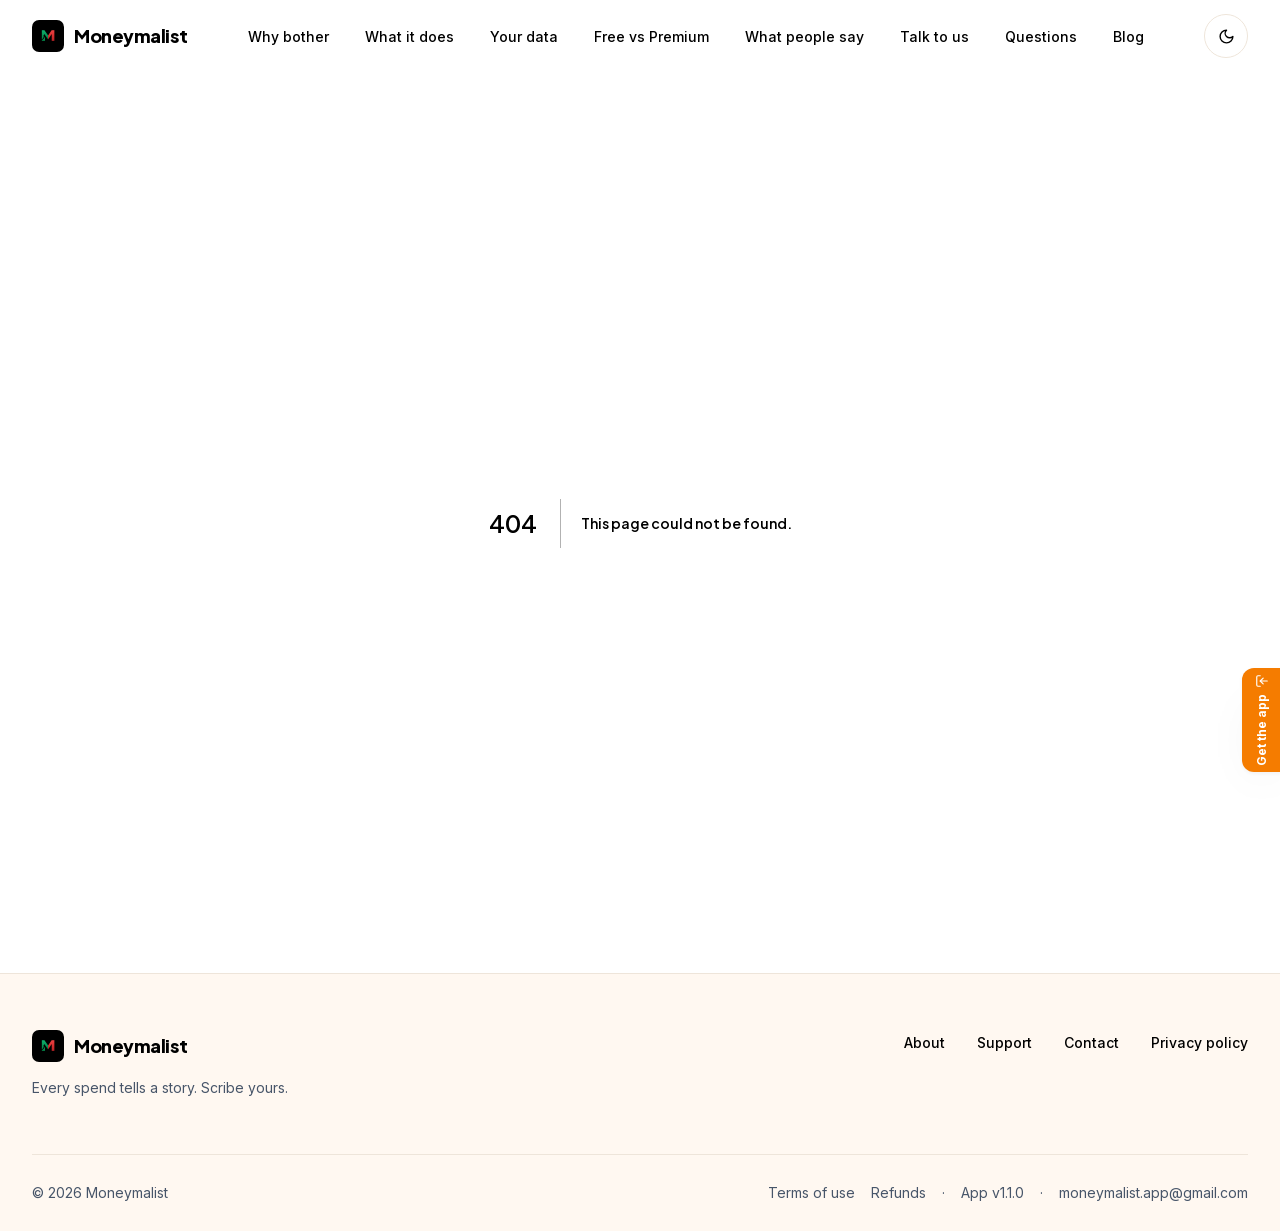
==== commit 9a2f9696: "Updates" ====
--- a/404/index.html
+++ b/404/index.html
@@ -1 +1 @@
-<!DOCTYPE html><!--kTmxTgGeI_1AeSEXfiGs0--><html lang="en" class="__variable_154f82 __variable_d0be19 __variable_fb1882"><head><meta charSet="utf-8"/><meta name="viewport" content="width=device-width, initial-scale=1"/><link rel="preload" href="/_next/static/media/3bd9a93c89179028-s.p.woff2" as="font" crossorigin="" type="font/woff2"/><link rel="preload" href="/_next/static/media/636a5ac981f94f8b-s.p.woff2" as="font" crossorigin="" type="font/woff2"/><link rel="preload" href="/_next/static/media/e4af272ccee01ff0-s.p.woff2" as="font" crossorigin="" type="font/woff2"/><link rel="preload" as="image" href="/logo.png"/><link rel="stylesheet" href="/_next/static/css/b953584c4d6d7049.css" data-precedence="next"/><link rel="preload" as="script" fetchPriority="low" href="/_next/static/chunks/webpack-b23d268d7e7df333.js"/><script src="/_next/static/chunks/ebf0c473-91500a9b869337da.js" async=""></script><script src="/_next/static/chunks/611-5871def533a9bb43.js" async=""></script><script src="/_next/static/chunks/main-app-6f9e6adb62b50940.js" async=""></script><script src="/_next/static/chunks/579-27b3374cb3187cd2.js" async=""></script><script src="/_next/static/chunks/692-af3617498ebc904b.js" async=""></script><script src="/_next/static/chunks/app/layout-8b8d4dfad449c1dc.js" async=""></script><script src="/_next/static/chunks/app/page-5fe41f96076c9ba8.js" async=""></script><link rel="canonical" href="https://moneymalist.com/"/><title>404: This page could not be found.</title><meta name="robots" content="noindex"/><meta name="next-size-adjust" content=""/><meta name="theme-color" media="(prefers-color-scheme: light)" content="#fffdfb"/><meta name="theme-color" media="(prefers-color-scheme: dark)" content="#0f172a"/><meta name="color-scheme" content="light dark"/><title>Moneymalist — Private, offline expense tracker &amp; budget planner</title><meta name="description" content="Moneymalist is a private, offline-first expense tracker and budget planner for Android. No account, no ads, no trackers — your money data never leaves your phone."/><meta name="application-name" content="Moneymalist"/><link rel="author" href="https://moneymalist.com"/><meta name="author" content="Moneymalist"/><meta name="keywords" content="expense tracker,offline expense tracker,budget planner app,money manager,personal finance app,daily expense tracker,budget app,savings tracker,private finance app,expense tracker without account"/><meta name="creator" content="Moneymalist"/><meta name="publisher" content="Moneymalist"/><meta name="robots" content="index, follow"/><meta name="googlebot" content="index, follow, max-image-preview:large, max-snippet:-1"/><meta name="category" content="finance"/><meta name="google-play-app" content="app-id=com.moneymalist"/><link rel="canonical" href="https://moneymalist.com/"/><meta property="og:title" content="Moneymalist — Every spend tells a story. Scribe yours."/><meta property="og:description" content="Moneymalist is a private, offline-first expense tracker and budget planner for Android. No account, no ads, no trackers — your money data never leaves your phone."/><meta property="og:url" content="https://moneymalist.com/"/><meta property="og:site_name" content="Moneymalist"/><meta property="og:locale" content="en_IN"/><meta property="og:type" content="website"/><meta name="twitter:card" content="summary_large_image"/><meta name="twitter:title" content="Moneymalist — Every spend tells a story. Scribe yours."/><meta name="twitter:description" content="Moneymalist is a private, offline-first expense tracker and budget planner for Android. No account, no ads, no trackers — your money data never leaves your phone."/><link rel="icon" href="/icon.png?9c3c5aa9420adf1f" type="image/png" sizes="512x512"/><link rel="apple-touch-icon" href="/apple-icon.png?6b50628db2db3e1d" type="image/png" sizes="180x180"/><script>(function(){try{var d=document.documentElement;d.classList.add('js');var t=localStorage.getItem('mm-theme');if(t!=='dark'&&t!=='light'){t=window.matchMedia('(prefers-color-scheme: dark)').matches?'dark':'light';}d.setAttribute('data-theme',t);}catch(e){}})();</script><script src="/_next/static/chunks/polyfills-42372ed130431b0a.js" noModule=""></script></head><body><div hidden=""><!--$--><!--/$--></div><a href="#main" class="sr-only focus:not-sr-only focus:fixed focus:left-4 focus:top-4 focus:z-[100] focus:rounded-full focus:bg-ember-700 focus:px-5 focus:py-3 focus:text-sm focus:font-semibold focus:text-white">Skip to content</a><header class="sticky top-0 z-50 transition-all duration-300 border-b border-transparent translate-y-0"><div class="mx-auto w-full px-5 sm:px-8 max-w-7xl"><div class="flex h-16 md:h-18 items-center justify-between gap-4 py-2 md:py-3"><a class="rounded-lg" aria-label="Moneymalist home" href="/"><span class="flex items-center gap-2.5"><img alt="" width="32" height="32" decoding="async" data-nimg="1" class="shrink-0 rounded-[22%] hidden sm:block" style="color:transparent" src="/logo.png"/><span class="font-[family-name:var(--font-display)] text-lg font-extrabold tracking-tight">Moneymalist</span></span></a><nav aria-label="Sections of this page" class="hidden lg:block"><ul class="flex items-center gap-1"><li><a class="rounded-full px-4 py-2 text-sm font-medium transition-colors hover:bg-ember-50 hover:text-ember-800 dark:hover:bg-night-elevated dark:hover:text-ember-300" href="/#why">Why bother</a></li><li><a class="rounded-full px-4 py-2 text-sm font-medium transition-colors hover:bg-ember-50 hover:text-ember-800 dark:hover:bg-night-elevated dark:hover:text-ember-300" href="/#features">What it does</a></li><li><a class="rounded-full px-4 py-2 text-sm font-medium transition-colors hover:bg-ember-50 hover:text-ember-800 dark:hover:bg-night-elevated dark:hover:text-ember-300" href="/#privacy">Your data</a></li><li><a class="rounded-full px-4 py-2 text-sm font-medium transition-colors hover:bg-ember-50 hover:text-ember-800 dark:hover:bg-night-elevated dark:hover:text-ember-300" href="/#premium">Free vs Premium</a></li><li><a class="rounded-full px-4 py-2 text-sm font-medium transition-colors hover:bg-ember-50 hover:text-ember-800 dark:hover:bg-night-elevated dark:hover:text-ember-300" href="/#reviews">What people say</a></li><li><a class="rounded-full px-4 py-2 text-sm font-medium transition-colors hover:bg-ember-50 hover:text-ember-800 dark:hover:bg-night-elevated dark:hover:text-ember-300" href="/#feedback">Talk to us</a></li><li><a class="rounded-full px-4 py-2 text-sm font-medium transition-colors hover:bg-ember-50 hover:text-ember-800 dark:hover:bg-night-elevated dark:hover:text-ember-300" href="/#faq">Questions</a></li><li><a class="rounded-full px-4 py-2 text-sm font-medium transition-colors hover:bg-ember-50 hover:text-ember-800 dark:hover:bg-night-elevated dark:hover:text-ember-300" href="/blog/">Blog</a></li></ul></nav><div class="flex items-center gap-2"><button type="button" aria-label="Switch to dark theme" class="grid h-10 w-10 md:h-11 md:w-11 place-items-center rounded-full border border-[var(--hairline)] transition-colors hover:bg-ember-50 dark:hover:bg-night-elevated"><svg xmlns="http://www.w3.org/2000/svg" width="17" height="17" viewBox="0 0 24 24" fill="none" stroke="currentColor" stroke-width="2" stroke-linecap="round" stroke-linejoin="round" class="lucide lucide-moon" aria-hidden="true"><path d="M12 3a6 6 0 0 0 9 9 9 9 0 1 1-9-9Z"></path></svg></button><button type="button" aria-expanded="false" aria-controls="mobile-nav" aria-label="Open menu" class="grid h-10 w-10 md:h-11 md:w-11 place-items-center rounded-full border border-[var(--hairline)] lg:hidden"><svg xmlns="http://www.w3.org/2000/svg" width="18" height="18" viewBox="0 0 24 24" fill="none" stroke="currentColor" stroke-width="2" stroke-linecap="round" stroke-linejoin="round" class="lucide lucide-menu" aria-hidden="true"><line x1="4" x2="20" y1="12" y2="12"></line><line x1="4" x2="20" y1="6" y2="6"></line><line x1="4" x2="20" y1="18" y2="18"></line></svg></button></div></div></div></header><div class="fixed right-0 bottom-32 z-40 translate-x-[2px]"><a class="flex items-center gap-1.5 rounded-l-xl bg-ember-600 py-3 px-1.5 text-xs font-bold text-white shadow-lift transition-transform hover:-translate-x-1 hover:bg-ember-500" style="writing-mode:vertical-rl;text-orientation:mixed" target="_blank" rel="noopener noreferrer" href="https://play.google.com/store/apps/details?id=com.moneymalist&amp;referrer=utm_source%3Dmoneymalist.com%26utm_medium%3Dwebsite%26utm_campaign%3Dfloating_cta"><span class="rotate-180 flex items-center gap-1.5"><span>Get the app</span><svg xmlns="http://www.w3.org/2000/svg" width="14" height="14" viewBox="0 0 24 24" fill="none" stroke="currentColor" stroke-width="2" stroke-linecap="round" stroke-linejoin="round" class="lucide lucide-download -rotate-90"><path d="M21 15v4a2 2 0 0 1-2 2H5a2 2 0 0 1-2-2v-4"></path><polyline points="7 10 12 15 17 10"></polyline><line x1="12" x2="12" y1="15" y2="3"></line></svg></span></a></div><button aria-label="Scroll to top" class="fixed bottom-6 right-6 z-40 flex h-12 w-12 items-center justify-center rounded-full bg-[var(--card)] text-[var(--fg)] shadow-lift border border-[var(--hairline)] transition-all duration-300 hover:-translate-y-1 hover:bg-[var(--bg-soft)] focus:outline-none focus:ring-2 focus:ring-ember-500 translate-y-10 opacity-0 pointer-events-none"><svg xmlns="http://www.w3.org/2000/svg" width="22" height="22" viewBox="0 0 24 24" fill="none" stroke="currentColor" stroke-width="2.5" stroke-linecap="round" stroke-linejoin="round" class="lucide lucide-arrow-up"><path d="m5 12 7-7 7 7"></path><path d="M12 19V5"></path></svg></button><main id="main"><div style="font-family:system-ui,&quot;Segoe UI&quot;,Roboto,Helvetica,Arial,sans-serif,&quot;Apple Color Emoji&quot;,&quot;Segoe UI Emoji&quot;;height:100vh;text-align:center;display:flex;flex-direction:column;align-items:center;justify-content:center"><div><style>body{color:#000;background:#fff;margin:0}.next-error-h1{border-right:1px solid rgba(0,0,0,.3)}@media (prefers-color-scheme:dark){body{color:#fff;background:#000}.next-error-h1{border-right:1px solid rgba(255,255,255,.3)}}</style><h1 class="next-error-h1" style="display:inline-block;margin:0 20px 0 0;padding:0 23px 0 0;font-size:24px;font-weight:500;vertical-align:top;line-height:49px">404</h1><div style="display:inline-block"><h2 style="font-size:14px;font-weight:400;line-height:49px;margin:0">This page could not be found.</h2></div></div></div><!--$--><!--/$--></main><footer class="border-t border-[var(--hairline)] bg-[var(--bg-soft)]"><div class="mx-auto w-full px-5 sm:px-8 max-w-7xl"><div class="flex flex-col gap-6 md:gap-10 py-8 md:py-14 md:flex-row md:items-start md:justify-between"><div class="flex max-w-sm flex-col gap-4"><a class="w-fit rounded-lg" href="/"><span class="flex items-center gap-2.5"><img alt="" loading="lazy" width="32" height="32" decoding="async" data-nimg="1" class="shrink-0 rounded-[22%]" style="color:transparent" src="/logo.png"/><span class="font-[family-name:var(--font-display)] text-lg font-extrabold tracking-tight">Moneymalist</span></span></a><p class="text-sm text-[var(--fg-muted)]">Every spend tells a story. Scribe yours.</p></div><nav aria-label="Footer"><ul class="flex flex-wrap gap-x-4 gap-y-3 md:gap-x-8"><li><a class="text-xs font-medium transition-colors hover:text-ember-700 md:text-sm" href="/about/">About</a></li><li><a class="text-xs font-medium transition-colors hover:text-ember-700 md:text-sm" href="/support/">Support</a></li><li><a class="text-xs font-medium transition-colors hover:text-ember-700 md:text-sm" href="/contact/">Contact</a></li><li><a class="text-xs font-medium transition-colors hover:text-ember-700 md:text-sm" href="/privacy-policy/">Privacy policy</a></li></ul></nav></div><div class="flex flex-col gap-3 border-t border-[var(--hairline)] py-7 text-xs text-[var(--fg-muted)] sm:flex-row sm:items-center sm:justify-between md:text-sm"><p>© <!-- -->2026<!-- --> <!-- -->Moneymalist</p><p class="flex flex-wrap items-center gap-x-4 gap-y-1"><a class="hover:text-ember-700" href="/terms/">Terms of use</a><a class="hover:text-ember-700" href="/refunds/">Refunds</a><span aria-hidden="true">·</span><span>App v<!-- -->1.1.0</span><span aria-hidden="true">·</span><a href="mailto:moneymalist.app@gmail.com" class="hover:text-ember-700">moneymalist.app@gmail.com</a></p></div></div></footer><script src="/_next/static/chunks/webpack-b23d268d7e7df333.js" id="_R_" async=""></script><script>(self.__next_f=self.__next_f||[]).push([0])</script><script>self.__next_f.push([1,"1:\"$Sreact.fragment\"\n2:I[8822,[\"579\",\"static/chunks/579-27b3374cb3187cd2.js\",\"692\",\"static/chunks/692-af3617498ebc904b.js\",\"177\",\"static/chunks/app/layout-8b8d4dfad449c1dc.js\"],\"Header\"]\n3:I[7579,[\"579\",\"static/chunks/579-27b3374cb3187cd2.js\",\"974\",\"static/chunks/app/page-5fe41f96076c9ba8.js\"],\"\"]\n4:I[4923,[\"579\",\"static/chunks/579-27b3374cb3187cd2.js\",\"692\",\"static/chunks/692-af3617498ebc904b.js\",\"177\",\"static/chunks/app/layout-8b8d4dfad449c1dc.js\"],\"ScrollToTop\"]\n5:I[4598,[],\"\"]\n6:I[5292,[],\"\"]\n7:I[8028,[\"579\",\"static/chunks/579-27b3374cb3187cd2.js\",\"692\",\"static/chunks/692-af3617498ebc904b.js\",\"177\",\"static/chunks/app/layout-8b8d4dfad449c1dc.js\"],\"Image\"]\nc:I[5998,[],\"\"]\n:HL[\"/_next/static/media/3bd9a93c89179028-s.p.woff2\",\"font\",{\"crossOrigin\":\"\",\"type\":\"font/woff2\"}]\n:HL[\"/_next/static/media/636a5ac981f94f8b-s.p.woff2\",\"font\",{\"crossOrigin\":\"\",\"type\":\"font/woff2\"}]\n:HL[\"/_next/static/media/e4af272ccee01ff0-s.p.woff2\",\"font\",{\"crossOrigin\":\"\",\"type\":\"font/woff2\"}]\n:HL[\"/_next/static/css/b953584c4d6d7049.css\",\"style\"]\n"])</script><script>self.__next_f.push([1,"0:{\"P\":null,\"b\":\"kTmxTgGeI_1AeSEXfiGs0\",\"p\":\"\",\"c\":[\"\",\"_not-found\",\"\"],\"i\":false,\"f\":[[[\"\",{\"children\":[\"/_not-found\",{\"children\":[\"__PAGE__\",{}]}]},\"$undefined\",\"$undefined\",true],[\"\",[\"$\",\"$1\",\"c\",{\"children\":[[[\"$\",\"link\",\"0\",{\"rel\":\"stylesheet\",\"href\":\"/_next/static/css/b953584c4d6d7049.css\",\"precedence\":\"next\",\"crossOrigin\":\"$undefined\",\"nonce\":\"$undefined\"}]],[\"$\",\"html\",null,{\"lang\":\"en\",\"className\":\"__variable_154f82 __variable_d0be19 __variable_fb1882\",\"suppressHydrationWarning\":true,\"children\":[[\"$\",\"head\",null,{\"children\":[[\"$\",\"script\",null,{\"dangerouslySetInnerHTML\":{\"__html\":\"(function(){try{var d=document.documentElement;d.classList.add('js');var t=localStorage.getItem('mm-theme');if(t!=='dark'\u0026\u0026t!=='light'){t=window.matchMedia('(prefers-color-scheme: dark)').matches?'dark':'light';}d.setAttribute('data-theme',t);}catch(e){}})();\"}}],[\"$\",\"link\",null,{\"rel\":\"canonical\",\"href\":\"https://moneymalist.com/\"}]]}],[\"$\",\"body\",null,{\"children\":[[\"$\",\"a\",null,{\"href\":\"#main\",\"className\":\"sr-only focus:not-sr-only focus:fixed focus:left-4 focus:top-4 focus:z-[100] focus:rounded-full focus:bg-ember-700 focus:px-5 focus:py-3 focus:text-sm focus:font-semibold focus:text-white\",\"children\":\"Skip to content\"}],null,[\"$\",\"$L2\",null,{}],[\"$\",\"div\",null,{\"className\":\"fixed right-0 bottom-32 z-40 translate-x-[2px]\",\"children\":[\"$\",\"$L3\",null,{\"href\":\"https://play.google.com/store/apps/details?id=com.moneymalist\u0026referrer=utm_source%3Dmoneymalist.com%26utm_medium%3Dwebsite%26utm_campaign%3Dfloating_cta\",\"className\":\"flex items-center gap-1.5 rounded-l-xl bg-ember-600 py-3 px-1.5 text-xs font-bold text-white shadow-lift transition-transform hover:-translate-x-1 hover:bg-ember-500\",\"style\":{\"writingMode\":\"vertical-rl\",\"textOrientation\":\"mixed\"},\"target\":\"_blank\",\"rel\":\"noopener noreferrer\",\"children\":[\"$\",\"span\",null,{\"className\":\"rotate-180 flex items-center gap-1.5\",\"children\":[[\"$\",\"span\",null,{\"children\":\"Get the app\"}],[\"$\",\"svg\",null,{\"ref\":\"$undefined\",\"xmlns\":\"http://www.w3.org/2000/svg\",\"width\":14,\"height\":14,\"viewBox\":\"0 0 24 24\",\"fill\":\"none\",\"stroke\":\"currentColor\",\"strokeWidth\":2,\"strokeLinecap\":\"round\",\"strokeLinejoin\":\"round\",\"className\":\"lucide lucide-download -rotate-90\",\"children\":[[\"$\",\"path\",\"ih7n3h\",{\"d\":\"M21 15v4a2 2 0 0 1-2 2H5a2 2 0 0 1-2-2v-4\"}],[\"$\",\"polyline\",\"2ggqvy\",{\"points\":\"7 10 12 15 17 10\"}],[\"$\",\"line\",\"1vk2je\",{\"x1\":\"12\",\"x2\":\"12\",\"y1\":\"15\",\"y2\":\"3\"}],\"$undefined\"]}]]}]}]}],[\"$\",\"$L4\",null,{}],[\"$\",\"main\",null,{\"id\":\"main\",\"children\":[\"$\",\"$L5\",null,{\"parallelRouterKey\":\"children\",\"error\":\"$undefined\",\"errorStyles\":\"$undefined\",\"errorScripts\":\"$undefined\",\"template\":[\"$\",\"$L6\",null,{}],\"templateStyles\":\"$undefined\",\"templateScripts\":\"$undefined\",\"notFound\":\"$undefined\",\"forbidden\":\"$undefined\",\"unauthorized\":\"$undefined\"}]}],[\"$\",\"footer\",null,{\"className\":\"border-t border-[var(--hairline)] bg-[var(--bg-soft)]\",\"children\":[\"$\",\"div\",null,{\"className\":\"mx-auto w-full px-5 sm:px-8 max-w-7xl\",\"children\":[[\"$\",\"div\",null,{\"className\":\"flex flex-col gap-6 md:gap-10 py-8 md:py-14 md:flex-row md:items-start md:justify-between\",\"children\":[[\"$\",\"div\",null,{\"className\":\"flex max-w-sm flex-col gap-4\",\"children\":[[\"$\",\"$L3\",null,{\"href\":\"/\",\"className\":\"w-fit rounded-lg\",\"children\":[\"$\",\"span\",null,{\"className\":\"flex items-center gap-2.5\",\"children\":[[\"$\",\"$L7\",null,{\"src\":\"/logo.png\",\"alt\":\"\",\"width\":32,\"height\":32,\"priority\":false,\"className\":\"shrink-0 rounded-[22%]\"}],[\"$\",\"span\",null,{\"className\":\"font-[family-name:var(--font-display)] text-lg font-extrabold tracking-tight\",\"children\":\"Moneymalist\"}]]}]}],[\"$\",\"p\",null,{\"className\":\"text-sm text-[var(--fg-muted)]\",\"children\":\"Every spend tells a story. Scribe yours.\"}]]}],[\"$\",\"nav\",null,{\"aria-label\":\"Footer\",\"children\":[\"$\",\"ul\",null,{\"className\":\"flex flex-wrap gap-x-4 gap-y-3 md:gap-x-8\",\"children\":[[\"$\",\"li\",\"/about/\",{\"children\":[\"$\",\"$L3\",null,{\"href\":\"/about/\",\"className\":\"text-xs font-medium transition-colors hover:text-ember-700 md:text-sm\",\"children\":\"About\"}]}],[\"$\",\"li\",\"/support/\",{\"children\":[\"$\",\"$L3\",null,{\"href\":\"/support/\",\"className\":\"text-xs font-medium transition-colors hover:text-ember-700 md:text-sm\",\"children\":\"Support\"}]}],[\"$\",\"li\",\"/contact/\",{\"children\":[\"$\",\"$L3\",null,{\"href\":\"/contact/\",\"className\":\"text-xs font-medium transition-colors hover:text-ember-700 md:text-sm\",\"children\":\"Contact\"}]}],[\"$\",\"li\",\"/privacy-policy/\",{\"children\":[\"$\",\"$L3\",null,{\"href\":\"/privacy-policy/\",\"className\":\"text-xs font-medium transition-colors hover:text-ember-700 md:text-sm\",\"children\":\"Privacy policy\"}]}]]}]}]]}],\"$L8\"]}]}]]}]]}]]}],{\"children\":[\"/_not-found\",\"$L9\",{\"children\":[\"__PAGE__\",\"$La\",{},null,false]},null,false]},null,false],\"$Lb\",false]],\"m\":\"$undefined\",\"G\":[\"$c\",[]],\"s\":false,\"S\":true}\n"])</script><script>self.__next_f.push([1,"d:I[1215,[],\"OutletBoundary\"]\nf:I[206,[],\"AsyncMetadataOutlet\"]\n11:I[1215,[],\"ViewportBoundary\"]\n13:I[1215,[],\"MetadataBoundary\"]\n14:\"$Sreact.suspense\"\n"])</script><script>self.__next_f.push([1,"8:[\"$\",\"div\",null,{\"className\":\"flex flex-col gap-3 border-t border-[var(--hairline)] py-7 text-xs text-[var(--fg-muted)] sm:flex-row sm:items-center sm:justify-between md:text-sm\",\"children\":[[\"$\",\"p\",null,{\"children\":[\"© \",2026,\" \",\"Moneymalist\"]}],[\"$\",\"p\",null,{\"className\":\"flex flex-wrap items-center gap-x-4 gap-y-1\",\"children\":[[[\"$\",\"$L3\",\"/terms/\",{\"href\":\"/terms/\",\"className\":\"hover:text-ember-700\",\"children\":\"Terms of use\"}],[\"$\",\"$L3\",\"/refunds/\",{\"href\":\"/refunds/\",\"className\":\"hover:text-ember-700\",\"children\":\"Refunds\"}]],[\"$\",\"span\",null,{\"aria-hidden\":\"true\",\"children\":\"·\"}],[\"$\",\"span\",null,{\"children\":[\"App v\",\"1.1.0\"]}],[\"$\",\"span\",null,{\"aria-hidden\":\"true\",\"children\":\"·\"}],[\"$\",\"a\",null,{\"href\":\"mailto:moneymalist.app@gmail.com\",\"className\":\"hover:text-ember-700\",\"children\":\"moneymalist.app@gmail.com\"}]]}]]}]\n"])</script><script>self.__next_f.push([1,"9:[\"$\",\"$1\",\"c\",{\"children\":[null,[\"$\",\"$L5\",null,{\"parallelRouterKey\":\"children\",\"error\":\"$undefined\",\"errorStyles\":\"$undefined\",\"errorScripts\":\"$undefined\",\"template\":[\"$\",\"$L6\",null,{}],\"templateStyles\":\"$undefined\",\"templateScripts\":\"$undefined\",\"notFound\":\"$undefined\",\"forbidden\":\"$undefined\",\"unauthorized\":\"$undefined\"}]]}]\n"])</script><script>self.__next_f.push([1,"a:[\"$\",\"$1\",\"c\",{\"children\":[[[\"$\",\"title\",null,{\"children\":\"404: This page could not be found.\"}],[\"$\",\"div\",null,{\"style\":{\"fontFamily\":\"system-ui,\\\"Segoe UI\\\",Roboto,Helvetica,Arial,sans-serif,\\\"Apple Color Emoji\\\",\\\"Segoe UI Emoji\\\"\",\"height\":\"100vh\",\"textAlign\":\"center\",\"display\":\"flex\",\"flexDirection\":\"column\",\"alignItems\":\"center\",\"justifyContent\":\"center\"},\"children\":[\"$\",\"div\",null,{\"children\":[[\"$\",\"style\",null,{\"dangerouslySetInnerHTML\":{\"__html\":\"body{color:#000;background:#fff;margin:0}.next-error-h1{border-right:1px solid rgba(0,0,0,.3)}@media (prefers-color-scheme:dark){body{color:#fff;background:#000}.next-error-h1{border-right:1px solid rgba(255,255,255,.3)}}\"}}],[\"$\",\"h1\",null,{\"className\":\"next-error-h1\",\"style\":{\"display\":\"inline-block\",\"margin\":\"0 20px 0 0\",\"padding\":\"0 23px 0 0\",\"fontSize\":24,\"fontWeight\":500,\"verticalAlign\":\"top\",\"lineHeight\":\"49px\"},\"children\":404}],[\"$\",\"div\",null,{\"style\":{\"display\":\"inline-block\"},\"children\":[\"$\",\"h2\",null,{\"style\":{\"fontSize\":14,\"fontWeight\":400,\"lineHeight\":\"49px\",\"margin\":0},\"children\":\"This page could not be found.\"}]}]]}]}]],null,[\"$\",\"$Ld\",null,{\"children\":[\"$Le\",[\"$\",\"$Lf\",null,{\"promise\":\"$@10\"}]]}]]}]\n"])</script><script>self.__next_f.push([1,"b:[\"$\",\"$1\",\"h\",{\"children\":[[\"$\",\"meta\",null,{\"name\":\"robots\",\"content\":\"noindex\"}],[[\"$\",\"$L11\",null,{\"children\":\"$L12\"}],[\"$\",\"meta\",null,{\"name\":\"next-size-adjust\",\"content\":\"\"}]],[\"$\",\"$L13\",null,{\"children\":[\"$\",\"div\",null,{\"hidden\":true,\"children\":[\"$\",\"$14\",null,{\"fallback\":null,\"children\":\"$L15\"}]}]}]]}]\n"])</script><script>self.__next_f.push([1,"12:[[\"$\",\"meta\",\"0\",{\"charSet\":\"utf-8\"}],[\"$\",\"meta\",\"1\",{\"name\":\"viewport\",\"content\":\"width=device-width, initial-scale=1\"}],[\"$\",\"meta\",\"2\",{\"name\":\"theme-color\",\"media\":\"(prefers-color-scheme: light)\",\"content\":\"#fffdfb\"}],[\"$\",\"meta\",\"3\",{\"name\":\"theme-color\",\"media\":\"(prefers-color-scheme: dark)\",\"content\":\"#0f172a\"}],[\"$\",\"meta\",\"4\",{\"name\":\"color-scheme\",\"content\":\"light dark\"}]]\ne:null\n"])</script><script>self.__next_f.push([1,"16:I[2846,[],\"IconMark\"]\n"])</script><script>self.__next_f.push([1,"10:{\"metadata\":[[\"$\",\"title\",\"0\",{\"children\":\"Moneymalist — Private, offline expense tracker \u0026 budget planner\"}],[\"$\",\"meta\",\"1\",{\"name\":\"description\",\"content\":\"Moneymalist is a private, offline-first expense tracker and budget planner for Android. No account, no ads, no trackers — your money data never leaves your phone.\"}],[\"$\",\"meta\",\"2\",{\"name\":\"application-name\",\"content\":\"Moneymalist\"}],[\"$\",\"link\",\"3\",{\"rel\":\"author\",\"href\":\"https://moneymalist.com\"}],[\"$\",\"meta\",\"4\",{\"name\":\"author\",\"content\":\"Moneymalist\"}],[\"$\",\"meta\",\"5\",{\"name\":\"keywords\",\"content\":\"expense tracker,offline expense tracker,budget planner app,money manager,personal finance app,daily expense tracker,budget app,savings tracker,private finance app,expense tracker without account\"}],[\"$\",\"meta\",\"6\",{\"name\":\"creator\",\"content\":\"Moneymalist\"}],[\"$\",\"meta\",\"7\",{\"name\":\"publisher\",\"content\":\"Moneymalist\"}],[\"$\",\"meta\",\"8\",{\"name\":\"robots\",\"content\":\"index, follow\"}],[\"$\",\"meta\",\"9\",{\"name\":\"googlebot\",\"content\":\"index, follow, max-image-preview:large, max-snippet:-1\"}],[\"$\",\"meta\",\"10\",{\"name\":\"category\",\"content\":\"finance\"}],[\"$\",\"meta\",\"11\",{\"name\":\"google-play-app\",\"content\":\"app-id=com.moneymalist\"}],[\"$\",\"link\",\"12\",{\"rel\":\"canonical\",\"href\":\"https://moneymalist.com/\"}],[\"$\",\"meta\",\"13\",{\"property\":\"og:title\",\"content\":\"Moneymalist — Every spend tells a story. Scribe yours.\"}],[\"$\",\"meta\",\"14\",{\"property\":\"og:description\",\"content\":\"Moneymalist is a private, offline-first expense tracker and budget planner for Android. No account, no ads, no trackers — your money data never leaves your phone.\"}],[\"$\",\"meta\",\"15\",{\"property\":\"og:url\",\"content\":\"https://moneymalist.com/\"}],[\"$\",\"meta\",\"16\",{\"property\":\"og:site_name\",\"content\":\"Moneymalist\"}],[\"$\",\"meta\",\"17\",{\"property\":\"og:locale\",\"content\":\"en_IN\"}],[\"$\",\"meta\",\"18\",{\"property\":\"og:type\",\"content\":\"website\"}],[\"$\",\"meta\",\"19\",{\"name\":\"twitter:card\",\"content\":\"summary_large_image\"}],[\"$\",\"meta\",\"20\",{\"name\":\"twitter:title\",\"content\":\"Moneymalist — Every spend tells a story. Scribe yours.\"}],[\"$\",\"meta\",\"21\",{\"name\":\"twitter:description\",\"content\":\"Moneymalist is a private, offline-first expense tracker and budget planner for Android. No account, no ads, no trackers — your money data never leaves your phone.\"}],[\"$\",\"link\",\"22\",{\"rel\":\"icon\",\"href\":\"/icon.png?9c3c5aa9420adf1f\",\"type\":\"image/png\",\"sizes\":\"512x512\"}],[\"$\",\"link\",\"23\",{\"rel\":\"apple-touch-icon\",\"href\":\"/apple-icon.png?6b50628db2db3e1d\",\"type\":\"image/png\",\"sizes\":\"180x180\"}],[\"$\",\"$L16\",\"24\",{}]],\"error\":null,\"digest\":\"$undefined\"}\n"])</script><script>self.__next_f.push([1,"15:\"$10:metadata\"\n"])</script></body></html>+<!DOCTYPE html><!--RzrF5Ik_IfkqeNKYh8ChG--><html lang="en" class="__variable_154f82 __variable_d0be19 __variable_fb1882"><head><meta charSet="utf-8"/><meta name="viewport" content="width=device-width, initial-scale=1"/><link rel="preload" href="/_next/static/media/3bd9a93c89179028-s.p.woff2" as="font" crossorigin="" type="font/woff2"/><link rel="preload" href="/_next/static/media/636a5ac981f94f8b-s.p.woff2" as="font" crossorigin="" type="font/woff2"/><link rel="preload" href="/_next/static/media/e4af272ccee01ff0-s.p.woff2" as="font" crossorigin="" type="font/woff2"/><link rel="preload" as="image" href="/logo.png"/><link rel="stylesheet" href="/_next/static/css/b953584c4d6d7049.css" data-precedence="next"/><link rel="preload" as="script" fetchPriority="low" href="/_next/static/chunks/webpack-b23d268d7e7df333.js"/><script src="/_next/static/chunks/ebf0c473-91500a9b869337da.js" async=""></script><script src="/_next/static/chunks/611-5871def533a9bb43.js" async=""></script><script src="/_next/static/chunks/main-app-6f9e6adb62b50940.js" async=""></script><script src="/_next/static/chunks/579-27b3374cb3187cd2.js" async=""></script><script src="/_next/static/chunks/692-af3617498ebc904b.js" async=""></script><script src="/_next/static/chunks/app/layout-8b8d4dfad449c1dc.js" async=""></script><script src="/_next/static/chunks/app/page-5fe41f96076c9ba8.js" async=""></script><link rel="canonical" href="https://moneymalist.com/"/><title>404: This page could not be found.</title><meta name="robots" content="noindex"/><meta name="next-size-adjust" content=""/><meta name="theme-color" media="(prefers-color-scheme: light)" content="#fffdfb"/><meta name="theme-color" media="(prefers-color-scheme: dark)" content="#0f172a"/><meta name="color-scheme" content="light dark"/><title>Moneymalist — Offline Expense Tracker &amp; Budget Planner App</title><meta name="description" content="Moneymalist is a private, offline-first expense tracker and budget planner for Android. No account, no ads, no trackers — your money data never leaves your phone."/><meta name="application-name" content="Moneymalist"/><link rel="author" href="https://moneymalist.com"/><meta name="author" content="Moneymalist"/><meta name="keywords" content="expense tracker,offline expense tracker,budget planner app,money manager,personal finance app,daily expense tracker,budget app,savings tracker,private finance app,expense tracker without account"/><meta name="creator" content="Moneymalist"/><meta name="publisher" content="Moneymalist"/><meta name="robots" content="index, follow"/><meta name="googlebot" content="index, follow, max-image-preview:large, max-snippet:-1"/><meta name="category" content="finance"/><meta name="google-play-app" content="app-id=com.moneymalist"/><link rel="canonical" href="https://moneymalist.com/"/><meta property="og:title" content="Moneymalist — Every spend tells a story. Scribe yours."/><meta property="og:description" content="Moneymalist is a private, offline-first expense tracker and budget planner for Android. No account, no ads, no trackers — your money data never leaves your phone."/><meta property="og:url" content="https://moneymalist.com/"/><meta property="og:site_name" content="Moneymalist"/><meta property="og:locale" content="en_IN"/><meta property="og:type" content="website"/><meta name="twitter:card" content="summary_large_image"/><meta name="twitter:title" content="Moneymalist — Every spend tells a story. Scribe yours."/><meta name="twitter:description" content="Moneymalist is a private, offline-first expense tracker and budget planner for Android. No account, no ads, no trackers — your money data never leaves your phone."/><link rel="icon" href="/icon.png?9c3c5aa9420adf1f" type="image/png" sizes="512x512"/><link rel="apple-touch-icon" href="/apple-icon.png?6b50628db2db3e1d" type="image/png" sizes="180x180"/><script>(function(){try{var d=document.documentElement;d.classList.add('js');var t=localStorage.getItem('mm-theme');if(t!=='dark'&&t!=='light'){t=window.matchMedia('(prefers-color-scheme: dark)').matches?'dark':'light';}d.setAttribute('data-theme',t);}catch(e){}})();</script><script src="/_next/static/chunks/polyfills-42372ed130431b0a.js" noModule=""></script></head><body><div hidden=""><!--$--><!--/$--></div><a href="#main" class="sr-only focus:not-sr-only focus:fixed focus:left-4 focus:top-4 focus:z-[100] focus:rounded-full focus:bg-ember-700 focus:px-5 focus:py-3 focus:text-sm focus:font-semibold focus:text-white">Skip to content</a><header class="sticky top-0 z-50 transition-all duration-300 border-b border-transparent translate-y-0"><div class="mx-auto w-full px-5 sm:px-8 max-w-7xl"><div class="flex h-16 md:h-18 items-center justify-between gap-4 py-2 md:py-3"><a class="rounded-lg" aria-label="Moneymalist home" href="/"><span class="flex items-center gap-2.5"><img alt="" width="32" height="32" decoding="async" data-nimg="1" class="shrink-0 rounded-[22%] hidden sm:block" style="color:transparent" src="/logo.png"/><span class="font-[family-name:var(--font-display)] text-lg font-extrabold tracking-tight">Moneymalist</span></span></a><nav aria-label="Sections of this page" class="hidden lg:block"><ul class="flex items-center gap-1"><li><a class="rounded-full px-4 py-2 text-sm font-medium transition-colors hover:bg-ember-50 hover:text-ember-800 dark:hover:bg-night-elevated dark:hover:text-ember-300" href="/#why">Why bother</a></li><li><a class="rounded-full px-4 py-2 text-sm font-medium transition-colors hover:bg-ember-50 hover:text-ember-800 dark:hover:bg-night-elevated dark:hover:text-ember-300" href="/#features">What it does</a></li><li><a class="rounded-full px-4 py-2 text-sm font-medium transition-colors hover:bg-ember-50 hover:text-ember-800 dark:hover:bg-night-elevated dark:hover:text-ember-300" href="/#privacy">Your data</a></li><li><a class="rounded-full px-4 py-2 text-sm font-medium transition-colors hover:bg-ember-50 hover:text-ember-800 dark:hover:bg-night-elevated dark:hover:text-ember-300" href="/#premium">Free vs Premium</a></li><li><a class="rounded-full px-4 py-2 text-sm font-medium transition-colors hover:bg-ember-50 hover:text-ember-800 dark:hover:bg-night-elevated dark:hover:text-ember-300" href="/#reviews">What people say</a></li><li><a class="rounded-full px-4 py-2 text-sm font-medium transition-colors hover:bg-ember-50 hover:text-ember-800 dark:hover:bg-night-elevated dark:hover:text-ember-300" href="/#feedback">Talk to us</a></li><li><a class="rounded-full px-4 py-2 text-sm font-medium transition-colors hover:bg-ember-50 hover:text-ember-800 dark:hover:bg-night-elevated dark:hover:text-ember-300" href="/#faq">Questions</a></li><li><a class="rounded-full px-4 py-2 text-sm font-medium transition-colors hover:bg-ember-50 hover:text-ember-800 dark:hover:bg-night-elevated dark:hover:text-ember-300" href="/blog/">Blog</a></li></ul></nav><div class="flex items-center gap-2"><button type="button" aria-label="Switch to dark theme" class="grid h-10 w-10 md:h-11 md:w-11 place-items-center rounded-full border border-[var(--hairline)] transition-colors hover:bg-ember-50 dark:hover:bg-night-elevated"><svg xmlns="http://www.w3.org/2000/svg" width="17" height="17" viewBox="0 0 24 24" fill="none" stroke="currentColor" stroke-width="2" stroke-linecap="round" stroke-linejoin="round" class="lucide lucide-moon" aria-hidden="true"><path d="M12 3a6 6 0 0 0 9 9 9 9 0 1 1-9-9Z"></path></svg></button><button type="button" aria-expanded="false" aria-controls="mobile-nav" aria-label="Open menu" class="grid h-10 w-10 md:h-11 md:w-11 place-items-center rounded-full border border-[var(--hairline)] lg:hidden"><svg xmlns="http://www.w3.org/2000/svg" width="18" height="18" viewBox="0 0 24 24" fill="none" stroke="currentColor" stroke-width="2" stroke-linecap="round" stroke-linejoin="round" class="lucide lucide-menu" aria-hidden="true"><line x1="4" x2="20" y1="12" y2="12"></line><line x1="4" x2="20" y1="6" y2="6"></line><line x1="4" x2="20" y1="18" y2="18"></line></svg></button></div></div></div></header><div class="fixed right-0 bottom-32 z-40 translate-x-[2px]"><a class="flex items-center gap-1.5 rounded-l-xl bg-ember-600 py-3 px-1.5 text-xs font-bold text-white shadow-lift transition-transform hover:-translate-x-1 hover:bg-ember-500" style="writing-mode:vertical-rl;text-orientation:mixed" target="_blank" rel="noopener noreferrer" href="https://play.google.com/store/apps/details?id=com.moneymalist&amp;referrer=utm_source%3Dmoneymalist.com%26utm_medium%3Dwebsite%26utm_campaign%3Dfloating_cta"><span class="rotate-180 flex items-center gap-1.5"><span>Get the app</span><svg xmlns="http://www.w3.org/2000/svg" width="14" height="14" viewBox="0 0 24 24" fill="none" stroke="currentColor" stroke-width="2" stroke-linecap="round" stroke-linejoin="round" class="lucide lucide-download -rotate-90"><path d="M21 15v4a2 2 0 0 1-2 2H5a2 2 0 0 1-2-2v-4"></path><polyline points="7 10 12 15 17 10"></polyline><line x1="12" x2="12" y1="15" y2="3"></line></svg></span></a></div><button aria-label="Scroll to top" class="fixed bottom-6 right-6 z-40 flex h-12 w-12 items-center justify-center rounded-full bg-[var(--card)] text-[var(--fg)] shadow-lift border border-[var(--hairline)] transition-all duration-300 hover:-translate-y-1 hover:bg-[var(--bg-soft)] focus:outline-none focus:ring-2 focus:ring-ember-500 translate-y-10 opacity-0 pointer-events-none"><svg xmlns="http://www.w3.org/2000/svg" width="22" height="22" viewBox="0 0 24 24" fill="none" stroke="currentColor" stroke-width="2.5" stroke-linecap="round" stroke-linejoin="round" class="lucide lucide-arrow-up"><path d="m5 12 7-7 7 7"></path><path d="M12 19V5"></path></svg></button><main id="main"><div style="font-family:system-ui,&quot;Segoe UI&quot;,Roboto,Helvetica,Arial,sans-serif,&quot;Apple Color Emoji&quot;,&quot;Segoe UI Emoji&quot;;height:100vh;text-align:center;display:flex;flex-direction:column;align-items:center;justify-content:center"><div><style>body{color:#000;background:#fff;margin:0}.next-error-h1{border-right:1px solid rgba(0,0,0,.3)}@media (prefers-color-scheme:dark){body{color:#fff;background:#000}.next-error-h1{border-right:1px solid rgba(255,255,255,.3)}}</style><h1 class="next-error-h1" style="display:inline-block;margin:0 20px 0 0;padding:0 23px 0 0;font-size:24px;font-weight:500;vertical-align:top;line-height:49px">404</h1><div style="display:inline-block"><h2 style="font-size:14px;font-weight:400;line-height:49px;margin:0">This page could not be found.</h2></div></div></div><!--$--><!--/$--></main><footer class="border-t border-[var(--hairline)] bg-[var(--bg-soft)]"><div class="mx-auto w-full px-5 sm:px-8 max-w-7xl"><div class="flex flex-col gap-6 md:gap-10 py-8 md:py-14 md:flex-row md:items-start md:justify-between"><div class="flex max-w-sm flex-col gap-4"><a class="w-fit rounded-lg" href="/"><span class="flex items-center gap-2.5"><img alt="" loading="lazy" width="32" height="32" decoding="async" data-nimg="1" class="shrink-0 rounded-[22%]" style="color:transparent" src="/logo.png"/><span class="font-[family-name:var(--font-display)] text-lg font-extrabold tracking-tight">Moneymalist</span></span></a><p class="text-sm text-[var(--fg-muted)]">Every spend tells a story. Scribe yours.</p></div><nav aria-label="Footer"><ul class="flex flex-wrap gap-x-4 gap-y-3 md:gap-x-8"><li><a class="text-xs font-medium transition-colors hover:text-ember-700 md:text-sm" href="/about/">About</a></li><li><a class="text-xs font-medium transition-colors hover:text-ember-700 md:text-sm" href="/support/">Support</a></li><li><a class="text-xs font-medium transition-colors hover:text-ember-700 md:text-sm" href="/contact/">Contact</a></li><li><a class="text-xs font-medium transition-colors hover:text-ember-700 md:text-sm" href="/privacy-policy/">Privacy policy</a></li></ul></nav></div><div class="flex flex-col gap-3 border-t border-[var(--hairline)] py-7 text-xs text-[var(--fg-muted)] sm:flex-row sm:items-center sm:justify-between md:text-sm"><p>© <!-- -->2026<!-- --> <!-- -->Moneymalist</p><p class="flex flex-wrap items-center gap-x-4 gap-y-1"><a class="hover:text-ember-700" href="/terms/">Terms of use</a><a class="hover:text-ember-700" href="/refunds/">Refunds</a><span aria-hidden="true">·</span><span>App v<!-- -->1.1.0</span><span aria-hidden="true">·</span><a href="mailto:moneymalist.app@gmail.com" class="hover:text-ember-700">moneymalist.app@gmail.com</a></p></div></div></footer><script src="/_next/static/chunks/webpack-b23d268d7e7df333.js" id="_R_" async=""></script><script>(self.__next_f=self.__next_f||[]).push([0])</script><script>self.__next_f.push([1,"1:\"$Sreact.fragment\"\n2:I[8822,[\"579\",\"static/chunks/579-27b3374cb3187cd2.js\",\"692\",\"static/chunks/692-af3617498ebc904b.js\",\"177\",\"static/chunks/app/layout-8b8d4dfad449c1dc.js\"],\"Header\"]\n3:I[7579,[\"579\",\"static/chunks/579-27b3374cb3187cd2.js\",\"974\",\"static/chunks/app/page-5fe41f96076c9ba8.js\"],\"\"]\n4:I[4923,[\"579\",\"static/chunks/579-27b3374cb3187cd2.js\",\"692\",\"static/chunks/692-af3617498ebc904b.js\",\"177\",\"static/chunks/app/layout-8b8d4dfad449c1dc.js\"],\"ScrollToTop\"]\n5:I[4598,[],\"\"]\n6:I[5292,[],\"\"]\n7:I[8028,[\"579\",\"static/chunks/579-27b3374cb3187cd2.js\",\"692\",\"static/chunks/692-af3617498ebc904b.js\",\"177\",\"static/chunks/app/layout-8b8d4dfad449c1dc.js\"],\"Image\"]\nc:I[5998,[],\"\"]\n:HL[\"/_next/static/media/3bd9a93c89179028-s.p.woff2\",\"font\",{\"crossOrigin\":\"\",\"type\":\"font/woff2\"}]\n:HL[\"/_next/static/media/636a5ac981f94f8b-s.p.woff2\",\"font\",{\"crossOrigin\":\"\",\"type\":\"font/woff2\"}]\n:HL[\"/_next/static/media/e4af272ccee01ff0-s.p.woff2\",\"font\",{\"crossOrigin\":\"\",\"type\":\"font/woff2\"}]\n:HL[\"/_next/static/css/b953584c4d6d7049.css\",\"style\"]\n"])</script><script>self.__next_f.push([1,"0:{\"P\":null,\"b\":\"RzrF5Ik-IfkqeNKYh8ChG\",\"p\":\"\",\"c\":[\"\",\"_not-found\",\"\"],\"i\":false,\"f\":[[[\"\",{\"children\":[\"/_not-found\",{\"children\":[\"__PAGE__\",{}]}]},\"$undefined\",\"$undefined\",true],[\"\",[\"$\",\"$1\",\"c\",{\"children\":[[[\"$\",\"link\",\"0\",{\"rel\":\"stylesheet\",\"href\":\"/_next/static/css/b953584c4d6d7049.css\",\"precedence\":\"next\",\"crossOrigin\":\"$undefined\",\"nonce\":\"$undefined\"}]],[\"$\",\"html\",null,{\"lang\":\"en\",\"className\":\"__variable_154f82 __variable_d0be19 __variable_fb1882\",\"suppressHydrationWarning\":true,\"children\":[[\"$\",\"head\",null,{\"children\":[[\"$\",\"script\",null,{\"dangerouslySetInnerHTML\":{\"__html\":\"(function(){try{var d=document.documentElement;d.classList.add('js');var t=localStorage.getItem('mm-theme');if(t!=='dark'\u0026\u0026t!=='light'){t=window.matchMedia('(prefers-color-scheme: dark)').matches?'dark':'light';}d.setAttribute('data-theme',t);}catch(e){}})();\"}}],[\"$\",\"link\",null,{\"rel\":\"canonical\",\"href\":\"https://moneymalist.com/\"}]]}],[\"$\",\"body\",null,{\"children\":[[\"$\",\"a\",null,{\"href\":\"#main\",\"className\":\"sr-only focus:not-sr-only focus:fixed focus:left-4 focus:top-4 focus:z-[100] focus:rounded-full focus:bg-ember-700 focus:px-5 focus:py-3 focus:text-sm focus:font-semibold focus:text-white\",\"children\":\"Skip to content\"}],null,[\"$\",\"$L2\",null,{}],[\"$\",\"div\",null,{\"className\":\"fixed right-0 bottom-32 z-40 translate-x-[2px]\",\"children\":[\"$\",\"$L3\",null,{\"href\":\"https://play.google.com/store/apps/details?id=com.moneymalist\u0026referrer=utm_source%3Dmoneymalist.com%26utm_medium%3Dwebsite%26utm_campaign%3Dfloating_cta\",\"className\":\"flex items-center gap-1.5 rounded-l-xl bg-ember-600 py-3 px-1.5 text-xs font-bold text-white shadow-lift transition-transform hover:-translate-x-1 hover:bg-ember-500\",\"style\":{\"writingMode\":\"vertical-rl\",\"textOrientation\":\"mixed\"},\"target\":\"_blank\",\"rel\":\"noopener noreferrer\",\"children\":[\"$\",\"span\",null,{\"className\":\"rotate-180 flex items-center gap-1.5\",\"children\":[[\"$\",\"span\",null,{\"children\":\"Get the app\"}],[\"$\",\"svg\",null,{\"ref\":\"$undefined\",\"xmlns\":\"http://www.w3.org/2000/svg\",\"width\":14,\"height\":14,\"viewBox\":\"0 0 24 24\",\"fill\":\"none\",\"stroke\":\"currentColor\",\"strokeWidth\":2,\"strokeLinecap\":\"round\",\"strokeLinejoin\":\"round\",\"className\":\"lucide lucide-download -rotate-90\",\"children\":[[\"$\",\"path\",\"ih7n3h\",{\"d\":\"M21 15v4a2 2 0 0 1-2 2H5a2 2 0 0 1-2-2v-4\"}],[\"$\",\"polyline\",\"2ggqvy\",{\"points\":\"7 10 12 15 17 10\"}],[\"$\",\"line\",\"1vk2je\",{\"x1\":\"12\",\"x2\":\"12\",\"y1\":\"15\",\"y2\":\"3\"}],\"$undefined\"]}]]}]}]}],[\"$\",\"$L4\",null,{}],[\"$\",\"main\",null,{\"id\":\"main\",\"children\":[\"$\",\"$L5\",null,{\"parallelRouterKey\":\"children\",\"error\":\"$undefined\",\"errorStyles\":\"$undefined\",\"errorScripts\":\"$undefined\",\"template\":[\"$\",\"$L6\",null,{}],\"templateStyles\":\"$undefined\",\"templateScripts\":\"$undefined\",\"notFound\":\"$undefined\",\"forbidden\":\"$undefined\",\"unauthorized\":\"$undefined\"}]}],[\"$\",\"footer\",null,{\"className\":\"border-t border-[var(--hairline)] bg-[var(--bg-soft)]\",\"children\":[\"$\",\"div\",null,{\"className\":\"mx-auto w-full px-5 sm:px-8 max-w-7xl\",\"children\":[[\"$\",\"div\",null,{\"className\":\"flex flex-col gap-6 md:gap-10 py-8 md:py-14 md:flex-row md:items-start md:justify-between\",\"children\":[[\"$\",\"div\",null,{\"className\":\"flex max-w-sm flex-col gap-4\",\"children\":[[\"$\",\"$L3\",null,{\"href\":\"/\",\"className\":\"w-fit rounded-lg\",\"children\":[\"$\",\"span\",null,{\"className\":\"flex items-center gap-2.5\",\"children\":[[\"$\",\"$L7\",null,{\"src\":\"/logo.png\",\"alt\":\"\",\"width\":32,\"height\":32,\"priority\":false,\"className\":\"shrink-0 rounded-[22%]\"}],[\"$\",\"span\",null,{\"className\":\"font-[family-name:var(--font-display)] text-lg font-extrabold tracking-tight\",\"children\":\"Moneymalist\"}]]}]}],[\"$\",\"p\",null,{\"className\":\"text-sm text-[var(--fg-muted)]\",\"children\":\"Every spend tells a story. Scribe yours.\"}]]}],[\"$\",\"nav\",null,{\"aria-label\":\"Footer\",\"children\":[\"$\",\"ul\",null,{\"className\":\"flex flex-wrap gap-x-4 gap-y-3 md:gap-x-8\",\"children\":[[\"$\",\"li\",\"/about/\",{\"children\":[\"$\",\"$L3\",null,{\"href\":\"/about/\",\"className\":\"text-xs font-medium transition-colors hover:text-ember-700 md:text-sm\",\"children\":\"About\"}]}],[\"$\",\"li\",\"/support/\",{\"children\":[\"$\",\"$L3\",null,{\"href\":\"/support/\",\"className\":\"text-xs font-medium transition-colors hover:text-ember-700 md:text-sm\",\"children\":\"Support\"}]}],[\"$\",\"li\",\"/contact/\",{\"children\":[\"$\",\"$L3\",null,{\"href\":\"/contact/\",\"className\":\"text-xs font-medium transition-colors hover:text-ember-700 md:text-sm\",\"children\":\"Contact\"}]}],[\"$\",\"li\",\"/privacy-policy/\",{\"children\":[\"$\",\"$L3\",null,{\"href\":\"/privacy-policy/\",\"className\":\"text-xs font-medium transition-colors hover:text-ember-700 md:text-sm\",\"children\":\"Privacy policy\"}]}]]}]}]]}],\"$L8\"]}]}]]}]]}]]}],{\"children\":[\"/_not-found\",\"$L9\",{\"children\":[\"__PAGE__\",\"$La\",{},null,false]},null,false]},null,false],\"$Lb\",false]],\"m\":\"$undefined\",\"G\":[\"$c\",[]],\"s\":false,\"S\":true}\n"])</script><script>self.__next_f.push([1,"d:I[1215,[],\"OutletBoundary\"]\nf:I[206,[],\"AsyncMetadataOutlet\"]\n11:I[1215,[],\"ViewportBoundary\"]\n13:I[1215,[],\"MetadataBoundary\"]\n14:\"$Sreact.suspense\"\n"])</script><script>self.__next_f.push([1,"8:[\"$\",\"div\",null,{\"className\":\"flex flex-col gap-3 border-t border-[var(--hairline)] py-7 text-xs text-[var(--fg-muted)] sm:flex-row sm:items-center sm:justify-between md:text-sm\",\"children\":[[\"$\",\"p\",null,{\"children\":[\"© \",2026,\" \",\"Moneymalist\"]}],[\"$\",\"p\",null,{\"className\":\"flex flex-wrap items-center gap-x-4 gap-y-1\",\"children\":[[[\"$\",\"$L3\",\"/terms/\",{\"href\":\"/terms/\",\"className\":\"hover:text-ember-700\",\"children\":\"Terms of use\"}],[\"$\",\"$L3\",\"/refunds/\",{\"href\":\"/refunds/\",\"className\":\"hover:text-ember-700\",\"children\":\"Refunds\"}]],[\"$\",\"span\",null,{\"aria-hidden\":\"true\",\"children\":\"·\"}],[\"$\",\"span\",null,{\"children\":[\"App v\",\"1.1.0\"]}],[\"$\",\"span\",null,{\"aria-hidden\":\"true\",\"children\":\"·\"}],[\"$\",\"a\",null,{\"href\":\"mailto:moneymalist.app@gmail.com\",\"className\":\"hover:text-ember-700\",\"children\":\"moneymalist.app@gmail.com\"}]]}]]}]\n"])</script><script>self.__next_f.push([1,"9:[\"$\",\"$1\",\"c\",{\"children\":[null,[\"$\",\"$L5\",null,{\"parallelRouterKey\":\"children\",\"error\":\"$undefined\",\"errorStyles\":\"$undefined\",\"errorScripts\":\"$undefined\",\"template\":[\"$\",\"$L6\",null,{}],\"templateStyles\":\"$undefined\",\"templateScripts\":\"$undefined\",\"notFound\":\"$undefined\",\"forbidden\":\"$undefined\",\"unauthorized\":\"$undefined\"}]]}]\n"])</script><script>self.__next_f.push([1,"a:[\"$\",\"$1\",\"c\",{\"children\":[[[\"$\",\"title\",null,{\"children\":\"404: This page could not be found.\"}],[\"$\",\"div\",null,{\"style\":{\"fontFamily\":\"system-ui,\\\"Segoe UI\\\",Roboto,Helvetica,Arial,sans-serif,\\\"Apple Color Emoji\\\",\\\"Segoe UI Emoji\\\"\",\"height\":\"100vh\",\"textAlign\":\"center\",\"display\":\"flex\",\"flexDirection\":\"column\",\"alignItems\":\"center\",\"justifyContent\":\"center\"},\"children\":[\"$\",\"div\",null,{\"children\":[[\"$\",\"style\",null,{\"dangerouslySetInnerHTML\":{\"__html\":\"body{color:#000;background:#fff;margin:0}.next-error-h1{border-right:1px solid rgba(0,0,0,.3)}@media (prefers-color-scheme:dark){body{color:#fff;background:#000}.next-error-h1{border-right:1px solid rgba(255,255,255,.3)}}\"}}],[\"$\",\"h1\",null,{\"className\":\"next-error-h1\",\"style\":{\"display\":\"inline-block\",\"margin\":\"0 20px 0 0\",\"padding\":\"0 23px 0 0\",\"fontSize\":24,\"fontWeight\":500,\"verticalAlign\":\"top\",\"lineHeight\":\"49px\"},\"children\":404}],[\"$\",\"div\",null,{\"style\":{\"display\":\"inline-block\"},\"children\":[\"$\",\"h2\",null,{\"style\":{\"fontSize\":14,\"fontWeight\":400,\"lineHeight\":\"49px\",\"margin\":0},\"children\":\"This page could not be found.\"}]}]]}]}]],null,[\"$\",\"$Ld\",null,{\"children\":[\"$Le\",[\"$\",\"$Lf\",null,{\"promise\":\"$@10\"}]]}]]}]\n"])</script><script>self.__next_f.push([1,"b:[\"$\",\"$1\",\"h\",{\"children\":[[\"$\",\"meta\",null,{\"name\":\"robots\",\"content\":\"noindex\"}],[[\"$\",\"$L11\",null,{\"children\":\"$L12\"}],[\"$\",\"meta\",null,{\"name\":\"next-size-adjust\",\"content\":\"\"}]],[\"$\",\"$L13\",null,{\"children\":[\"$\",\"div\",null,{\"hidden\":true,\"children\":[\"$\",\"$14\",null,{\"fallback\":null,\"children\":\"$L15\"}]}]}]]}]\n"])</script><script>self.__next_f.push([1,"12:[[\"$\",\"meta\",\"0\",{\"charSet\":\"utf-8\"}],[\"$\",\"meta\",\"1\",{\"name\":\"viewport\",\"content\":\"width=device-width, initial-scale=1\"}],[\"$\",\"meta\",\"2\",{\"name\":\"theme-color\",\"media\":\"(prefers-color-scheme: light)\",\"content\":\"#fffdfb\"}],[\"$\",\"meta\",\"3\",{\"name\":\"theme-color\",\"media\":\"(prefers-color-scheme: dark)\",\"content\":\"#0f172a\"}],[\"$\",\"meta\",\"4\",{\"name\":\"color-scheme\",\"content\":\"light dark\"}]]\ne:null\n"])</script><script>self.__next_f.push([1,"16:I[2846,[],\"IconMark\"]\n"])</script><script>self.__next_f.push([1,"10:{\"metadata\":[[\"$\",\"title\",\"0\",{\"children\":\"Moneymalist — Offline Expense Tracker \u0026 Budget Planner App\"}],[\"$\",\"meta\",\"1\",{\"name\":\"description\",\"content\":\"Moneymalist is a private, offline-first expense tracker and budget planner for Android. No account, no ads, no trackers — your money data never leaves your phone.\"}],[\"$\",\"meta\",\"2\",{\"name\":\"application-name\",\"content\":\"Moneymalist\"}],[\"$\",\"link\",\"3\",{\"rel\":\"author\",\"href\":\"https://moneymalist.com\"}],[\"$\",\"meta\",\"4\",{\"name\":\"author\",\"content\":\"Moneymalist\"}],[\"$\",\"meta\",\"5\",{\"name\":\"keywords\",\"content\":\"expense tracker,offline expense tracker,budget planner app,money manager,personal finance app,daily expense tracker,budget app,savings tracker,private finance app,expense tracker without account\"}],[\"$\",\"meta\",\"6\",{\"name\":\"creator\",\"content\":\"Moneymalist\"}],[\"$\",\"meta\",\"7\",{\"name\":\"publisher\",\"content\":\"Moneymalist\"}],[\"$\",\"meta\",\"8\",{\"name\":\"robots\",\"content\":\"index, follow\"}],[\"$\",\"meta\",\"9\",{\"name\":\"googlebot\",\"content\":\"index, follow, max-image-preview:large, max-snippet:-1\"}],[\"$\",\"meta\",\"10\",{\"name\":\"category\",\"content\":\"finance\"}],[\"$\",\"meta\",\"11\",{\"name\":\"google-play-app\",\"content\":\"app-id=com.moneymalist\"}],[\"$\",\"link\",\"12\",{\"rel\":\"canonical\",\"href\":\"https://moneymalist.com/\"}],[\"$\",\"meta\",\"13\",{\"property\":\"og:title\",\"content\":\"Moneymalist — Every spend tells a story. Scribe yours.\"}],[\"$\",\"meta\",\"14\",{\"property\":\"og:description\",\"content\":\"Moneymalist is a private, offline-first expense tracker and budget planner for Android. No account, no ads, no trackers — your money data never leaves your phone.\"}],[\"$\",\"meta\",\"15\",{\"property\":\"og:url\",\"content\":\"https://moneymalist.com/\"}],[\"$\",\"meta\",\"16\",{\"property\":\"og:site_name\",\"content\":\"Moneymalist\"}],[\"$\",\"meta\",\"17\",{\"property\":\"og:locale\",\"content\":\"en_IN\"}],[\"$\",\"meta\",\"18\",{\"property\":\"og:type\",\"content\":\"website\"}],[\"$\",\"meta\",\"19\",{\"name\":\"twitter:card\",\"content\":\"summary_large_image\"}],[\"$\",\"meta\",\"20\",{\"name\":\"twitter:title\",\"content\":\"Moneymalist — Every spend tells a story. Scribe yours.\"}],[\"$\",\"meta\",\"21\",{\"name\":\"twitter:description\",\"content\":\"Moneymalist is a private, offline-first expense tracker and budget planner for Android. No account, no ads, no trackers — your money data never leaves your phone.\"}],[\"$\",\"link\",\"22\",{\"rel\":\"icon\",\"href\":\"/icon.png?9c3c5aa9420adf1f\",\"type\":\"image/png\",\"sizes\":\"512x512\"}],[\"$\",\"link\",\"23\",{\"rel\":\"apple-touch-icon\",\"href\":\"/apple-icon.png?6b50628db2db3e1d\",\"type\":\"image/png\",\"sizes\":\"180x180\"}],[\"$\",\"$L16\",\"24\",{}]],\"error\":null,\"digest\":\"$undefined\"}\n"])</script><script>self.__next_f.push([1,"15:\"$10:metadata\"\n"])</script></body></html>
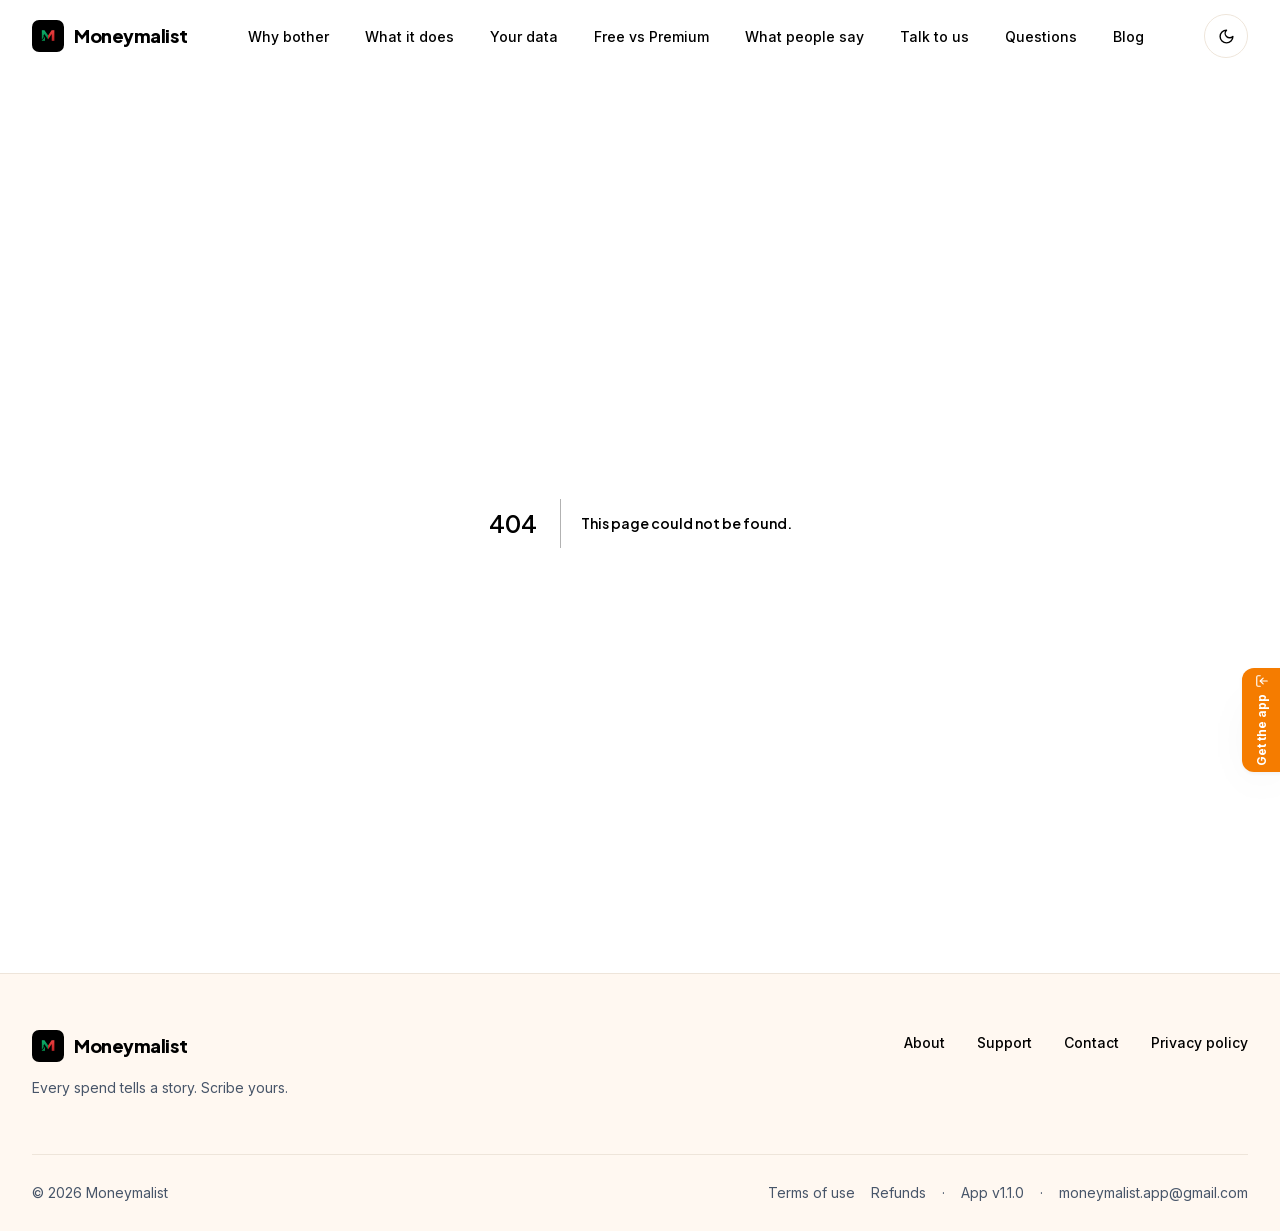
==== commit 80569234: "Updates" ====
--- a/404/index.html
+++ b/404/index.html
@@ -1 +1 @@
-<!DOCTYPE html><!--RzrF5Ik_IfkqeNKYh8ChG--><html lang="en" class="__variable_154f82 __variable_d0be19 __variable_fb1882"><head><meta charSet="utf-8"/><meta name="viewport" content="width=device-width, initial-scale=1"/><link rel="preload" href="/_next/static/media/3bd9a93c89179028-s.p.woff2" as="font" crossorigin="" type="font/woff2"/><link rel="preload" href="/_next/static/media/636a5ac981f94f8b-s.p.woff2" as="font" crossorigin="" type="font/woff2"/><link rel="preload" href="/_next/static/media/e4af272ccee01ff0-s.p.woff2" as="font" crossorigin="" type="font/woff2"/><link rel="preload" as="image" href="/logo.png"/><link rel="stylesheet" href="/_next/static/css/b953584c4d6d7049.css" data-precedence="next"/><link rel="preload" as="script" fetchPriority="low" href="/_next/static/chunks/webpack-b23d268d7e7df333.js"/><script src="/_next/static/chunks/ebf0c473-91500a9b869337da.js" async=""></script><script src="/_next/static/chunks/611-5871def533a9bb43.js" async=""></script><script src="/_next/static/chunks/main-app-6f9e6adb62b50940.js" async=""></script><script src="/_next/static/chunks/579-27b3374cb3187cd2.js" async=""></script><script src="/_next/static/chunks/692-af3617498ebc904b.js" async=""></script><script src="/_next/static/chunks/app/layout-8b8d4dfad449c1dc.js" async=""></script><script src="/_next/static/chunks/app/page-5fe41f96076c9ba8.js" async=""></script><link rel="canonical" href="https://moneymalist.com/"/><title>404: This page could not be found.</title><meta name="robots" content="noindex"/><meta name="next-size-adjust" content=""/><meta name="theme-color" media="(prefers-color-scheme: light)" content="#fffdfb"/><meta name="theme-color" media="(prefers-color-scheme: dark)" content="#0f172a"/><meta name="color-scheme" content="light dark"/><title>Moneymalist — Offline Expense Tracker &amp; Budget Planner App</title><meta name="description" content="Moneymalist is a private, offline-first expense tracker and budget planner for Android. No account, no ads, no trackers — your money data never leaves your phone."/><meta name="application-name" content="Moneymalist"/><link rel="author" href="https://moneymalist.com"/><meta name="author" content="Moneymalist"/><meta name="keywords" content="expense tracker,offline expense tracker,budget planner app,money manager,personal finance app,daily expense tracker,budget app,savings tracker,private finance app,expense tracker without account"/><meta name="creator" content="Moneymalist"/><meta name="publisher" content="Moneymalist"/><meta name="robots" content="index, follow"/><meta name="googlebot" content="index, follow, max-image-preview:large, max-snippet:-1"/><meta name="category" content="finance"/><meta name="google-play-app" content="app-id=com.moneymalist"/><link rel="canonical" href="https://moneymalist.com/"/><meta property="og:title" content="Moneymalist — Every spend tells a story. Scribe yours."/><meta property="og:description" content="Moneymalist is a private, offline-first expense tracker and budget planner for Android. No account, no ads, no trackers — your money data never leaves your phone."/><meta property="og:url" content="https://moneymalist.com/"/><meta property="og:site_name" content="Moneymalist"/><meta property="og:locale" content="en_IN"/><meta property="og:type" content="website"/><meta name="twitter:card" content="summary_large_image"/><meta name="twitter:title" content="Moneymalist — Every spend tells a story. Scribe yours."/><meta name="twitter:description" content="Moneymalist is a private, offline-first expense tracker and budget planner for Android. No account, no ads, no trackers — your money data never leaves your phone."/><link rel="icon" href="/icon.png?9c3c5aa9420adf1f" type="image/png" sizes="512x512"/><link rel="apple-touch-icon" href="/apple-icon.png?6b50628db2db3e1d" type="image/png" sizes="180x180"/><script>(function(){try{var d=document.documentElement;d.classList.add('js');var t=localStorage.getItem('mm-theme');if(t!=='dark'&&t!=='light'){t=window.matchMedia('(prefers-color-scheme: dark)').matches?'dark':'light';}d.setAttribute('data-theme',t);}catch(e){}})();</script><script src="/_next/static/chunks/polyfills-42372ed130431b0a.js" noModule=""></script></head><body><div hidden=""><!--$--><!--/$--></div><a href="#main" class="sr-only focus:not-sr-only focus:fixed focus:left-4 focus:top-4 focus:z-[100] focus:rounded-full focus:bg-ember-700 focus:px-5 focus:py-3 focus:text-sm focus:font-semibold focus:text-white">Skip to content</a><header class="sticky top-0 z-50 transition-all duration-300 border-b border-transparent translate-y-0"><div class="mx-auto w-full px-5 sm:px-8 max-w-7xl"><div class="flex h-16 md:h-18 items-center justify-between gap-4 py-2 md:py-3"><a class="rounded-lg" aria-label="Moneymalist home" href="/"><span class="flex items-center gap-2.5"><img alt="" width="32" height="32" decoding="async" data-nimg="1" class="shrink-0 rounded-[22%] hidden sm:block" style="color:transparent" src="/logo.png"/><span class="font-[family-name:var(--font-display)] text-lg font-extrabold tracking-tight">Moneymalist</span></span></a><nav aria-label="Sections of this page" class="hidden lg:block"><ul class="flex items-center gap-1"><li><a class="rounded-full px-4 py-2 text-sm font-medium transition-colors hover:bg-ember-50 hover:text-ember-800 dark:hover:bg-night-elevated dark:hover:text-ember-300" href="/#why">Why bother</a></li><li><a class="rounded-full px-4 py-2 text-sm font-medium transition-colors hover:bg-ember-50 hover:text-ember-800 dark:hover:bg-night-elevated dark:hover:text-ember-300" href="/#features">What it does</a></li><li><a class="rounded-full px-4 py-2 text-sm font-medium transition-colors hover:bg-ember-50 hover:text-ember-800 dark:hover:bg-night-elevated dark:hover:text-ember-300" href="/#privacy">Your data</a></li><li><a class="rounded-full px-4 py-2 text-sm font-medium transition-colors hover:bg-ember-50 hover:text-ember-800 dark:hover:bg-night-elevated dark:hover:text-ember-300" href="/#premium">Free vs Premium</a></li><li><a class="rounded-full px-4 py-2 text-sm font-medium transition-colors hover:bg-ember-50 hover:text-ember-800 dark:hover:bg-night-elevated dark:hover:text-ember-300" href="/#reviews">What people say</a></li><li><a class="rounded-full px-4 py-2 text-sm font-medium transition-colors hover:bg-ember-50 hover:text-ember-800 dark:hover:bg-night-elevated dark:hover:text-ember-300" href="/#feedback">Talk to us</a></li><li><a class="rounded-full px-4 py-2 text-sm font-medium transition-colors hover:bg-ember-50 hover:text-ember-800 dark:hover:bg-night-elevated dark:hover:text-ember-300" href="/#faq">Questions</a></li><li><a class="rounded-full px-4 py-2 text-sm font-medium transition-colors hover:bg-ember-50 hover:text-ember-800 dark:hover:bg-night-elevated dark:hover:text-ember-300" href="/blog/">Blog</a></li></ul></nav><div class="flex items-center gap-2"><button type="button" aria-label="Switch to dark theme" class="grid h-10 w-10 md:h-11 md:w-11 place-items-center rounded-full border border-[var(--hairline)] transition-colors hover:bg-ember-50 dark:hover:bg-night-elevated"><svg xmlns="http://www.w3.org/2000/svg" width="17" height="17" viewBox="0 0 24 24" fill="none" stroke="currentColor" stroke-width="2" stroke-linecap="round" stroke-linejoin="round" class="lucide lucide-moon" aria-hidden="true"><path d="M12 3a6 6 0 0 0 9 9 9 9 0 1 1-9-9Z"></path></svg></button><button type="button" aria-expanded="false" aria-controls="mobile-nav" aria-label="Open menu" class="grid h-10 w-10 md:h-11 md:w-11 place-items-center rounded-full border border-[var(--hairline)] lg:hidden"><svg xmlns="http://www.w3.org/2000/svg" width="18" height="18" viewBox="0 0 24 24" fill="none" stroke="currentColor" stroke-width="2" stroke-linecap="round" stroke-linejoin="round" class="lucide lucide-menu" aria-hidden="true"><line x1="4" x2="20" y1="12" y2="12"></line><line x1="4" x2="20" y1="6" y2="6"></line><line x1="4" x2="20" y1="18" y2="18"></line></svg></button></div></div></div></header><div class="fixed right-0 bottom-32 z-40 translate-x-[2px]"><a class="flex items-center gap-1.5 rounded-l-xl bg-ember-600 py-3 px-1.5 text-xs font-bold text-white shadow-lift transition-transform hover:-translate-x-1 hover:bg-ember-500" style="writing-mode:vertical-rl;text-orientation:mixed" target="_blank" rel="noopener noreferrer" href="https://play.google.com/store/apps/details?id=com.moneymalist&amp;referrer=utm_source%3Dmoneymalist.com%26utm_medium%3Dwebsite%26utm_campaign%3Dfloating_cta"><span class="rotate-180 flex items-center gap-1.5"><span>Get the app</span><svg xmlns="http://www.w3.org/2000/svg" width="14" height="14" viewBox="0 0 24 24" fill="none" stroke="currentColor" stroke-width="2" stroke-linecap="round" stroke-linejoin="round" class="lucide lucide-download -rotate-90"><path d="M21 15v4a2 2 0 0 1-2 2H5a2 2 0 0 1-2-2v-4"></path><polyline points="7 10 12 15 17 10"></polyline><line x1="12" x2="12" y1="15" y2="3"></line></svg></span></a></div><button aria-label="Scroll to top" class="fixed bottom-6 right-6 z-40 flex h-12 w-12 items-center justify-center rounded-full bg-[var(--card)] text-[var(--fg)] shadow-lift border border-[var(--hairline)] transition-all duration-300 hover:-translate-y-1 hover:bg-[var(--bg-soft)] focus:outline-none focus:ring-2 focus:ring-ember-500 translate-y-10 opacity-0 pointer-events-none"><svg xmlns="http://www.w3.org/2000/svg" width="22" height="22" viewBox="0 0 24 24" fill="none" stroke="currentColor" stroke-width="2.5" stroke-linecap="round" stroke-linejoin="round" class="lucide lucide-arrow-up"><path d="m5 12 7-7 7 7"></path><path d="M12 19V5"></path></svg></button><main id="main"><div style="font-family:system-ui,&quot;Segoe UI&quot;,Roboto,Helvetica,Arial,sans-serif,&quot;Apple Color Emoji&quot;,&quot;Segoe UI Emoji&quot;;height:100vh;text-align:center;display:flex;flex-direction:column;align-items:center;justify-content:center"><div><style>body{color:#000;background:#fff;margin:0}.next-error-h1{border-right:1px solid rgba(0,0,0,.3)}@media (prefers-color-scheme:dark){body{color:#fff;background:#000}.next-error-h1{border-right:1px solid rgba(255,255,255,.3)}}</style><h1 class="next-error-h1" style="display:inline-block;margin:0 20px 0 0;padding:0 23px 0 0;font-size:24px;font-weight:500;vertical-align:top;line-height:49px">404</h1><div style="display:inline-block"><h2 style="font-size:14px;font-weight:400;line-height:49px;margin:0">This page could not be found.</h2></div></div></div><!--$--><!--/$--></main><footer class="border-t border-[var(--hairline)] bg-[var(--bg-soft)]"><div class="mx-auto w-full px-5 sm:px-8 max-w-7xl"><div class="flex flex-col gap-6 md:gap-10 py-8 md:py-14 md:flex-row md:items-start md:justify-between"><div class="flex max-w-sm flex-col gap-4"><a class="w-fit rounded-lg" href="/"><span class="flex items-center gap-2.5"><img alt="" loading="lazy" width="32" height="32" decoding="async" data-nimg="1" class="shrink-0 rounded-[22%]" style="color:transparent" src="/logo.png"/><span class="font-[family-name:var(--font-display)] text-lg font-extrabold tracking-tight">Moneymalist</span></span></a><p class="text-sm text-[var(--fg-muted)]">Every spend tells a story. Scribe yours.</p></div><nav aria-label="Footer"><ul class="flex flex-wrap gap-x-4 gap-y-3 md:gap-x-8"><li><a class="text-xs font-medium transition-colors hover:text-ember-700 md:text-sm" href="/about/">About</a></li><li><a class="text-xs font-medium transition-colors hover:text-ember-700 md:text-sm" href="/support/">Support</a></li><li><a class="text-xs font-medium transition-colors hover:text-ember-700 md:text-sm" href="/contact/">Contact</a></li><li><a class="text-xs font-medium transition-colors hover:text-ember-700 md:text-sm" href="/privacy-policy/">Privacy policy</a></li></ul></nav></div><div class="flex flex-col gap-3 border-t border-[var(--hairline)] py-7 text-xs text-[var(--fg-muted)] sm:flex-row sm:items-center sm:justify-between md:text-sm"><p>© <!-- -->2026<!-- --> <!-- -->Moneymalist</p><p class="flex flex-wrap items-center gap-x-4 gap-y-1"><a class="hover:text-ember-700" href="/terms/">Terms of use</a><a class="hover:text-ember-700" href="/refunds/">Refunds</a><span aria-hidden="true">·</span><span>App v<!-- -->1.1.0</span><span aria-hidden="true">·</span><a href="mailto:moneymalist.app@gmail.com" class="hover:text-ember-700">moneymalist.app@gmail.com</a></p></div></div></footer><script src="/_next/static/chunks/webpack-b23d268d7e7df333.js" id="_R_" async=""></script><script>(self.__next_f=self.__next_f||[]).push([0])</script><script>self.__next_f.push([1,"1:\"$Sreact.fragment\"\n2:I[8822,[\"579\",\"static/chunks/579-27b3374cb3187cd2.js\",\"692\",\"static/chunks/692-af3617498ebc904b.js\",\"177\",\"static/chunks/app/layout-8b8d4dfad449c1dc.js\"],\"Header\"]\n3:I[7579,[\"579\",\"static/chunks/579-27b3374cb3187cd2.js\",\"974\",\"static/chunks/app/page-5fe41f96076c9ba8.js\"],\"\"]\n4:I[4923,[\"579\",\"static/chunks/579-27b3374cb3187cd2.js\",\"692\",\"static/chunks/692-af3617498ebc904b.js\",\"177\",\"static/chunks/app/layout-8b8d4dfad449c1dc.js\"],\"ScrollToTop\"]\n5:I[4598,[],\"\"]\n6:I[5292,[],\"\"]\n7:I[8028,[\"579\",\"static/chunks/579-27b3374cb3187cd2.js\",\"692\",\"static/chunks/692-af3617498ebc904b.js\",\"177\",\"static/chunks/app/layout-8b8d4dfad449c1dc.js\"],\"Image\"]\nc:I[5998,[],\"\"]\n:HL[\"/_next/static/media/3bd9a93c89179028-s.p.woff2\",\"font\",{\"crossOrigin\":\"\",\"type\":\"font/woff2\"}]\n:HL[\"/_next/static/media/636a5ac981f94f8b-s.p.woff2\",\"font\",{\"crossOrigin\":\"\",\"type\":\"font/woff2\"}]\n:HL[\"/_next/static/media/e4af272ccee01ff0-s.p.woff2\",\"font\",{\"crossOrigin\":\"\",\"type\":\"font/woff2\"}]\n:HL[\"/_next/static/css/b953584c4d6d7049.css\",\"style\"]\n"])</script><script>self.__next_f.push([1,"0:{\"P\":null,\"b\":\"RzrF5Ik-IfkqeNKYh8ChG\",\"p\":\"\",\"c\":[\"\",\"_not-found\",\"\"],\"i\":false,\"f\":[[[\"\",{\"children\":[\"/_not-found\",{\"children\":[\"__PAGE__\",{}]}]},\"$undefined\",\"$undefined\",true],[\"\",[\"$\",\"$1\",\"c\",{\"children\":[[[\"$\",\"link\",\"0\",{\"rel\":\"stylesheet\",\"href\":\"/_next/static/css/b953584c4d6d7049.css\",\"precedence\":\"next\",\"crossOrigin\":\"$undefined\",\"nonce\":\"$undefined\"}]],[\"$\",\"html\",null,{\"lang\":\"en\",\"className\":\"__variable_154f82 __variable_d0be19 __variable_fb1882\",\"suppressHydrationWarning\":true,\"children\":[[\"$\",\"head\",null,{\"children\":[[\"$\",\"script\",null,{\"dangerouslySetInnerHTML\":{\"__html\":\"(function(){try{var d=document.documentElement;d.classList.add('js');var t=localStorage.getItem('mm-theme');if(t!=='dark'\u0026\u0026t!=='light'){t=window.matchMedia('(prefers-color-scheme: dark)').matches?'dark':'light';}d.setAttribute('data-theme',t);}catch(e){}})();\"}}],[\"$\",\"link\",null,{\"rel\":\"canonical\",\"href\":\"https://moneymalist.com/\"}]]}],[\"$\",\"body\",null,{\"children\":[[\"$\",\"a\",null,{\"href\":\"#main\",\"className\":\"sr-only focus:not-sr-only focus:fixed focus:left-4 focus:top-4 focus:z-[100] focus:rounded-full focus:bg-ember-700 focus:px-5 focus:py-3 focus:text-sm focus:font-semibold focus:text-white\",\"children\":\"Skip to content\"}],null,[\"$\",\"$L2\",null,{}],[\"$\",\"div\",null,{\"className\":\"fixed right-0 bottom-32 z-40 translate-x-[2px]\",\"children\":[\"$\",\"$L3\",null,{\"href\":\"https://play.google.com/store/apps/details?id=com.moneymalist\u0026referrer=utm_source%3Dmoneymalist.com%26utm_medium%3Dwebsite%26utm_campaign%3Dfloating_cta\",\"className\":\"flex items-center gap-1.5 rounded-l-xl bg-ember-600 py-3 px-1.5 text-xs font-bold text-white shadow-lift transition-transform hover:-translate-x-1 hover:bg-ember-500\",\"style\":{\"writingMode\":\"vertical-rl\",\"textOrientation\":\"mixed\"},\"target\":\"_blank\",\"rel\":\"noopener noreferrer\",\"children\":[\"$\",\"span\",null,{\"className\":\"rotate-180 flex items-center gap-1.5\",\"children\":[[\"$\",\"span\",null,{\"children\":\"Get the app\"}],[\"$\",\"svg\",null,{\"ref\":\"$undefined\",\"xmlns\":\"http://www.w3.org/2000/svg\",\"width\":14,\"height\":14,\"viewBox\":\"0 0 24 24\",\"fill\":\"none\",\"stroke\":\"currentColor\",\"strokeWidth\":2,\"strokeLinecap\":\"round\",\"strokeLinejoin\":\"round\",\"className\":\"lucide lucide-download -rotate-90\",\"children\":[[\"$\",\"path\",\"ih7n3h\",{\"d\":\"M21 15v4a2 2 0 0 1-2 2H5a2 2 0 0 1-2-2v-4\"}],[\"$\",\"polyline\",\"2ggqvy\",{\"points\":\"7 10 12 15 17 10\"}],[\"$\",\"line\",\"1vk2je\",{\"x1\":\"12\",\"x2\":\"12\",\"y1\":\"15\",\"y2\":\"3\"}],\"$undefined\"]}]]}]}]}],[\"$\",\"$L4\",null,{}],[\"$\",\"main\",null,{\"id\":\"main\",\"children\":[\"$\",\"$L5\",null,{\"parallelRouterKey\":\"children\",\"error\":\"$undefined\",\"errorStyles\":\"$undefined\",\"errorScripts\":\"$undefined\",\"template\":[\"$\",\"$L6\",null,{}],\"templateStyles\":\"$undefined\",\"templateScripts\":\"$undefined\",\"notFound\":\"$undefined\",\"forbidden\":\"$undefined\",\"unauthorized\":\"$undefined\"}]}],[\"$\",\"footer\",null,{\"className\":\"border-t border-[var(--hairline)] bg-[var(--bg-soft)]\",\"children\":[\"$\",\"div\",null,{\"className\":\"mx-auto w-full px-5 sm:px-8 max-w-7xl\",\"children\":[[\"$\",\"div\",null,{\"className\":\"flex flex-col gap-6 md:gap-10 py-8 md:py-14 md:flex-row md:items-start md:justify-between\",\"children\":[[\"$\",\"div\",null,{\"className\":\"flex max-w-sm flex-col gap-4\",\"children\":[[\"$\",\"$L3\",null,{\"href\":\"/\",\"className\":\"w-fit rounded-lg\",\"children\":[\"$\",\"span\",null,{\"className\":\"flex items-center gap-2.5\",\"children\":[[\"$\",\"$L7\",null,{\"src\":\"/logo.png\",\"alt\":\"\",\"width\":32,\"height\":32,\"priority\":false,\"className\":\"shrink-0 rounded-[22%]\"}],[\"$\",\"span\",null,{\"className\":\"font-[family-name:var(--font-display)] text-lg font-extrabold tracking-tight\",\"children\":\"Moneymalist\"}]]}]}],[\"$\",\"p\",null,{\"className\":\"text-sm text-[var(--fg-muted)]\",\"children\":\"Every spend tells a story. Scribe yours.\"}]]}],[\"$\",\"nav\",null,{\"aria-label\":\"Footer\",\"children\":[\"$\",\"ul\",null,{\"className\":\"flex flex-wrap gap-x-4 gap-y-3 md:gap-x-8\",\"children\":[[\"$\",\"li\",\"/about/\",{\"children\":[\"$\",\"$L3\",null,{\"href\":\"/about/\",\"className\":\"text-xs font-medium transition-colors hover:text-ember-700 md:text-sm\",\"children\":\"About\"}]}],[\"$\",\"li\",\"/support/\",{\"children\":[\"$\",\"$L3\",null,{\"href\":\"/support/\",\"className\":\"text-xs font-medium transition-colors hover:text-ember-700 md:text-sm\",\"children\":\"Support\"}]}],[\"$\",\"li\",\"/contact/\",{\"children\":[\"$\",\"$L3\",null,{\"href\":\"/contact/\",\"className\":\"text-xs font-medium transition-colors hover:text-ember-700 md:text-sm\",\"children\":\"Contact\"}]}],[\"$\",\"li\",\"/privacy-policy/\",{\"children\":[\"$\",\"$L3\",null,{\"href\":\"/privacy-policy/\",\"className\":\"text-xs font-medium transition-colors hover:text-ember-700 md:text-sm\",\"children\":\"Privacy policy\"}]}]]}]}]]}],\"$L8\"]}]}]]}]]}]]}],{\"children\":[\"/_not-found\",\"$L9\",{\"children\":[\"__PAGE__\",\"$La\",{},null,false]},null,false]},null,false],\"$Lb\",false]],\"m\":\"$undefined\",\"G\":[\"$c\",[]],\"s\":false,\"S\":true}\n"])</script><script>self.__next_f.push([1,"d:I[1215,[],\"OutletBoundary\"]\nf:I[206,[],\"AsyncMetadataOutlet\"]\n11:I[1215,[],\"ViewportBoundary\"]\n13:I[1215,[],\"MetadataBoundary\"]\n14:\"$Sreact.suspense\"\n"])</script><script>self.__next_f.push([1,"8:[\"$\",\"div\",null,{\"className\":\"flex flex-col gap-3 border-t border-[var(--hairline)] py-7 text-xs text-[var(--fg-muted)] sm:flex-row sm:items-center sm:justify-between md:text-sm\",\"children\":[[\"$\",\"p\",null,{\"children\":[\"© \",2026,\" \",\"Moneymalist\"]}],[\"$\",\"p\",null,{\"className\":\"flex flex-wrap items-center gap-x-4 gap-y-1\",\"children\":[[[\"$\",\"$L3\",\"/terms/\",{\"href\":\"/terms/\",\"className\":\"hover:text-ember-700\",\"children\":\"Terms of use\"}],[\"$\",\"$L3\",\"/refunds/\",{\"href\":\"/refunds/\",\"className\":\"hover:text-ember-700\",\"children\":\"Refunds\"}]],[\"$\",\"span\",null,{\"aria-hidden\":\"true\",\"children\":\"·\"}],[\"$\",\"span\",null,{\"children\":[\"App v\",\"1.1.0\"]}],[\"$\",\"span\",null,{\"aria-hidden\":\"true\",\"children\":\"·\"}],[\"$\",\"a\",null,{\"href\":\"mailto:moneymalist.app@gmail.com\",\"className\":\"hover:text-ember-700\",\"children\":\"moneymalist.app@gmail.com\"}]]}]]}]\n"])</script><script>self.__next_f.push([1,"9:[\"$\",\"$1\",\"c\",{\"children\":[null,[\"$\",\"$L5\",null,{\"parallelRouterKey\":\"children\",\"error\":\"$undefined\",\"errorStyles\":\"$undefined\",\"errorScripts\":\"$undefined\",\"template\":[\"$\",\"$L6\",null,{}],\"templateStyles\":\"$undefined\",\"templateScripts\":\"$undefined\",\"notFound\":\"$undefined\",\"forbidden\":\"$undefined\",\"unauthorized\":\"$undefined\"}]]}]\n"])</script><script>self.__next_f.push([1,"a:[\"$\",\"$1\",\"c\",{\"children\":[[[\"$\",\"title\",null,{\"children\":\"404: This page could not be found.\"}],[\"$\",\"div\",null,{\"style\":{\"fontFamily\":\"system-ui,\\\"Segoe UI\\\",Roboto,Helvetica,Arial,sans-serif,\\\"Apple Color Emoji\\\",\\\"Segoe UI Emoji\\\"\",\"height\":\"100vh\",\"textAlign\":\"center\",\"display\":\"flex\",\"flexDirection\":\"column\",\"alignItems\":\"center\",\"justifyContent\":\"center\"},\"children\":[\"$\",\"div\",null,{\"children\":[[\"$\",\"style\",null,{\"dangerouslySetInnerHTML\":{\"__html\":\"body{color:#000;background:#fff;margin:0}.next-error-h1{border-right:1px solid rgba(0,0,0,.3)}@media (prefers-color-scheme:dark){body{color:#fff;background:#000}.next-error-h1{border-right:1px solid rgba(255,255,255,.3)}}\"}}],[\"$\",\"h1\",null,{\"className\":\"next-error-h1\",\"style\":{\"display\":\"inline-block\",\"margin\":\"0 20px 0 0\",\"padding\":\"0 23px 0 0\",\"fontSize\":24,\"fontWeight\":500,\"verticalAlign\":\"top\",\"lineHeight\":\"49px\"},\"children\":404}],[\"$\",\"div\",null,{\"style\":{\"display\":\"inline-block\"},\"children\":[\"$\",\"h2\",null,{\"style\":{\"fontSize\":14,\"fontWeight\":400,\"lineHeight\":\"49px\",\"margin\":0},\"children\":\"This page could not be found.\"}]}]]}]}]],null,[\"$\",\"$Ld\",null,{\"children\":[\"$Le\",[\"$\",\"$Lf\",null,{\"promise\":\"$@10\"}]]}]]}]\n"])</script><script>self.__next_f.push([1,"b:[\"$\",\"$1\",\"h\",{\"children\":[[\"$\",\"meta\",null,{\"name\":\"robots\",\"content\":\"noindex\"}],[[\"$\",\"$L11\",null,{\"children\":\"$L12\"}],[\"$\",\"meta\",null,{\"name\":\"next-size-adjust\",\"content\":\"\"}]],[\"$\",\"$L13\",null,{\"children\":[\"$\",\"div\",null,{\"hidden\":true,\"children\":[\"$\",\"$14\",null,{\"fallback\":null,\"children\":\"$L15\"}]}]}]]}]\n"])</script><script>self.__next_f.push([1,"12:[[\"$\",\"meta\",\"0\",{\"charSet\":\"utf-8\"}],[\"$\",\"meta\",\"1\",{\"name\":\"viewport\",\"content\":\"width=device-width, initial-scale=1\"}],[\"$\",\"meta\",\"2\",{\"name\":\"theme-color\",\"media\":\"(prefers-color-scheme: light)\",\"content\":\"#fffdfb\"}],[\"$\",\"meta\",\"3\",{\"name\":\"theme-color\",\"media\":\"(prefers-color-scheme: dark)\",\"content\":\"#0f172a\"}],[\"$\",\"meta\",\"4\",{\"name\":\"color-scheme\",\"content\":\"light dark\"}]]\ne:null\n"])</script><script>self.__next_f.push([1,"16:I[2846,[],\"IconMark\"]\n"])</script><script>self.__next_f.push([1,"10:{\"metadata\":[[\"$\",\"title\",\"0\",{\"children\":\"Moneymalist — Offline Expense Tracker \u0026 Budget Planner App\"}],[\"$\",\"meta\",\"1\",{\"name\":\"description\",\"content\":\"Moneymalist is a private, offline-first expense tracker and budget planner for Android. No account, no ads, no trackers — your money data never leaves your phone.\"}],[\"$\",\"meta\",\"2\",{\"name\":\"application-name\",\"content\":\"Moneymalist\"}],[\"$\",\"link\",\"3\",{\"rel\":\"author\",\"href\":\"https://moneymalist.com\"}],[\"$\",\"meta\",\"4\",{\"name\":\"author\",\"content\":\"Moneymalist\"}],[\"$\",\"meta\",\"5\",{\"name\":\"keywords\",\"content\":\"expense tracker,offline expense tracker,budget planner app,money manager,personal finance app,daily expense tracker,budget app,savings tracker,private finance app,expense tracker without account\"}],[\"$\",\"meta\",\"6\",{\"name\":\"creator\",\"content\":\"Moneymalist\"}],[\"$\",\"meta\",\"7\",{\"name\":\"publisher\",\"content\":\"Moneymalist\"}],[\"$\",\"meta\",\"8\",{\"name\":\"robots\",\"content\":\"index, follow\"}],[\"$\",\"meta\",\"9\",{\"name\":\"googlebot\",\"content\":\"index, follow, max-image-preview:large, max-snippet:-1\"}],[\"$\",\"meta\",\"10\",{\"name\":\"category\",\"content\":\"finance\"}],[\"$\",\"meta\",\"11\",{\"name\":\"google-play-app\",\"content\":\"app-id=com.moneymalist\"}],[\"$\",\"link\",\"12\",{\"rel\":\"canonical\",\"href\":\"https://moneymalist.com/\"}],[\"$\",\"meta\",\"13\",{\"property\":\"og:title\",\"content\":\"Moneymalist — Every spend tells a story. Scribe yours.\"}],[\"$\",\"meta\",\"14\",{\"property\":\"og:description\",\"content\":\"Moneymalist is a private, offline-first expense tracker and budget planner for Android. No account, no ads, no trackers — your money data never leaves your phone.\"}],[\"$\",\"meta\",\"15\",{\"property\":\"og:url\",\"content\":\"https://moneymalist.com/\"}],[\"$\",\"meta\",\"16\",{\"property\":\"og:site_name\",\"content\":\"Moneymalist\"}],[\"$\",\"meta\",\"17\",{\"property\":\"og:locale\",\"content\":\"en_IN\"}],[\"$\",\"meta\",\"18\",{\"property\":\"og:type\",\"content\":\"website\"}],[\"$\",\"meta\",\"19\",{\"name\":\"twitter:card\",\"content\":\"summary_large_image\"}],[\"$\",\"meta\",\"20\",{\"name\":\"twitter:title\",\"content\":\"Moneymalist — Every spend tells a story. Scribe yours.\"}],[\"$\",\"meta\",\"21\",{\"name\":\"twitter:description\",\"content\":\"Moneymalist is a private, offline-first expense tracker and budget planner for Android. No account, no ads, no trackers — your money data never leaves your phone.\"}],[\"$\",\"link\",\"22\",{\"rel\":\"icon\",\"href\":\"/icon.png?9c3c5aa9420adf1f\",\"type\":\"image/png\",\"sizes\":\"512x512\"}],[\"$\",\"link\",\"23\",{\"rel\":\"apple-touch-icon\",\"href\":\"/apple-icon.png?6b50628db2db3e1d\",\"type\":\"image/png\",\"sizes\":\"180x180\"}],[\"$\",\"$L16\",\"24\",{}]],\"error\":null,\"digest\":\"$undefined\"}\n"])</script><script>self.__next_f.push([1,"15:\"$10:metadata\"\n"])</script></body></html>+<!DOCTYPE html><!--rLS6tcXNuxBcvVfOJ_sff--><html lang="en" class="__variable_154f82 __variable_d0be19 __variable_fb1882"><head><meta charSet="utf-8"/><meta name="viewport" content="width=device-width, initial-scale=1"/><link rel="preload" href="/_next/static/media/3bd9a93c89179028-s.p.woff2" as="font" crossorigin="" type="font/woff2"/><link rel="preload" href="/_next/static/media/636a5ac981f94f8b-s.p.woff2" as="font" crossorigin="" type="font/woff2"/><link rel="preload" href="/_next/static/media/e4af272ccee01ff0-s.p.woff2" as="font" crossorigin="" type="font/woff2"/><link rel="preload" as="image" href="/logo.png"/><link rel="stylesheet" href="/_next/static/css/3e167c23c6dd3734.css" data-precedence="next"/><link rel="preload" as="script" fetchPriority="low" href="/_next/static/chunks/webpack-b23d268d7e7df333.js"/><script src="/_next/static/chunks/ebf0c473-91500a9b869337da.js" async=""></script><script src="/_next/static/chunks/611-5871def533a9bb43.js" async=""></script><script src="/_next/static/chunks/main-app-6f9e6adb62b50940.js" async=""></script><script src="/_next/static/chunks/579-27b3374cb3187cd2.js" async=""></script><script src="/_next/static/chunks/692-af3617498ebc904b.js" async=""></script><script src="/_next/static/chunks/app/layout-8b8d4dfad449c1dc.js" async=""></script><script src="/_next/static/chunks/app/page-5fe41f96076c9ba8.js" async=""></script><link rel="canonical" href="https://moneymalist.com/"/><title>404: This page could not be found.</title><meta name="robots" content="noindex"/><meta name="next-size-adjust" content=""/><meta name="theme-color" media="(prefers-color-scheme: light)" content="#fffdfb"/><meta name="theme-color" media="(prefers-color-scheme: dark)" content="#0f172a"/><meta name="color-scheme" content="light dark"/><title>Moneymalist — Offline Expense Tracker &amp; Budget Planner App</title><meta name="description" content="Moneymalist is a private, offline-first expense tracker and budget planner for Android. No account, no ads, no trackers — your money data never leaves your phone."/><meta name="application-name" content="Moneymalist"/><link rel="author" href="https://moneymalist.com"/><meta name="author" content="Moneymalist"/><meta name="keywords" content="expense tracker,offline expense tracker,budget planner app,money manager,personal finance app,daily expense tracker,budget app,savings tracker,private finance app,expense tracker without account"/><meta name="creator" content="Moneymalist"/><meta name="publisher" content="Moneymalist"/><meta name="robots" content="index, follow"/><meta name="googlebot" content="index, follow, max-image-preview:large, max-snippet:-1"/><meta name="category" content="finance"/><meta name="google-play-app" content="app-id=com.moneymalist"/><link rel="canonical" href="https://moneymalist.com/"/><meta property="og:title" content="Moneymalist — Every spend tells a story. Scribe yours."/><meta property="og:description" content="Moneymalist is a private, offline-first expense tracker and budget planner for Android. No account, no ads, no trackers — your money data never leaves your phone."/><meta property="og:url" content="https://moneymalist.com/"/><meta property="og:site_name" content="Moneymalist"/><meta property="og:locale" content="en_IN"/><meta property="og:type" content="website"/><meta name="twitter:card" content="summary_large_image"/><meta name="twitter:title" content="Moneymalist — Every spend tells a story. Scribe yours."/><meta name="twitter:description" content="Moneymalist is a private, offline-first expense tracker and budget planner for Android. No account, no ads, no trackers — your money data never leaves your phone."/><link rel="icon" href="/icon.png?9c3c5aa9420adf1f" type="image/png" sizes="512x512"/><link rel="apple-touch-icon" href="/apple-icon.png?6b50628db2db3e1d" type="image/png" sizes="180x180"/><script>(function(){try{var d=document.documentElement;d.classList.add('js');var t=localStorage.getItem('mm-theme');if(t!=='dark'&&t!=='light'){t=window.matchMedia('(prefers-color-scheme: dark)').matches?'dark':'light';}d.setAttribute('data-theme',t);}catch(e){}})();</script><script src="/_next/static/chunks/polyfills-42372ed130431b0a.js" noModule=""></script></head><body><div hidden=""><!--$--><!--/$--></div><a href="#main" class="sr-only focus:not-sr-only focus:fixed focus:left-4 focus:top-4 focus:z-[100] focus:rounded-full focus:bg-ember-700 focus:px-5 focus:py-3 focus:text-sm focus:font-semibold focus:text-white">Skip to content</a><header class="sticky top-0 z-50 transition-all duration-300 border-b border-transparent translate-y-0"><div class="mx-auto w-full px-5 sm:px-8 max-w-7xl"><div class="flex h-16 md:h-18 items-center justify-between gap-4 py-2 md:py-3"><a class="rounded-lg" aria-label="Moneymalist home" href="/"><span class="flex items-center gap-2.5"><img alt="" width="32" height="32" decoding="async" data-nimg="1" class="shrink-0 rounded-[22%] hidden sm:block" style="color:transparent" src="/logo.png"/><span class="font-[family-name:var(--font-display)] text-lg font-extrabold tracking-tight">Moneymalist</span></span></a><nav aria-label="Sections of this page" class="hidden lg:block"><ul class="flex items-center gap-1"><li><a class="rounded-full px-4 py-2 text-sm font-medium transition-colors hover:bg-ember-50 hover:text-ember-800 dark:hover:bg-night-elevated dark:hover:text-ember-300" href="/#why">Why bother</a></li><li><a class="rounded-full px-4 py-2 text-sm font-medium transition-colors hover:bg-ember-50 hover:text-ember-800 dark:hover:bg-night-elevated dark:hover:text-ember-300" href="/#features">What it does</a></li><li><a class="rounded-full px-4 py-2 text-sm font-medium transition-colors hover:bg-ember-50 hover:text-ember-800 dark:hover:bg-night-elevated dark:hover:text-ember-300" href="/#privacy">Your data</a></li><li><a class="rounded-full px-4 py-2 text-sm font-medium transition-colors hover:bg-ember-50 hover:text-ember-800 dark:hover:bg-night-elevated dark:hover:text-ember-300" href="/#premium">Free vs Premium</a></li><li><a class="rounded-full px-4 py-2 text-sm font-medium transition-colors hover:bg-ember-50 hover:text-ember-800 dark:hover:bg-night-elevated dark:hover:text-ember-300" href="/#reviews">What people say</a></li><li><a class="rounded-full px-4 py-2 text-sm font-medium transition-colors hover:bg-ember-50 hover:text-ember-800 dark:hover:bg-night-elevated dark:hover:text-ember-300" href="/#feedback">Talk to us</a></li><li><a class="rounded-full px-4 py-2 text-sm font-medium transition-colors hover:bg-ember-50 hover:text-ember-800 dark:hover:bg-night-elevated dark:hover:text-ember-300" href="/#faq">Questions</a></li><li><a class="rounded-full px-4 py-2 text-sm font-medium transition-colors hover:bg-ember-50 hover:text-ember-800 dark:hover:bg-night-elevated dark:hover:text-ember-300" href="/blog/">Blog</a></li></ul></nav><div class="flex items-center gap-2"><button type="button" aria-label="Switch to dark theme" class="grid h-10 w-10 md:h-11 md:w-11 place-items-center rounded-full border border-[var(--hairline)] transition-colors hover:bg-ember-50 dark:hover:bg-night-elevated"><svg xmlns="http://www.w3.org/2000/svg" width="17" height="17" viewBox="0 0 24 24" fill="none" stroke="currentColor" stroke-width="2" stroke-linecap="round" stroke-linejoin="round" class="lucide lucide-moon" aria-hidden="true"><path d="M12 3a6 6 0 0 0 9 9 9 9 0 1 1-9-9Z"></path></svg></button><button type="button" aria-expanded="false" aria-controls="mobile-nav" aria-label="Open menu" class="grid h-10 w-10 md:h-11 md:w-11 place-items-center rounded-full border border-[var(--hairline)] lg:hidden"><svg xmlns="http://www.w3.org/2000/svg" width="18" height="18" viewBox="0 0 24 24" fill="none" stroke="currentColor" stroke-width="2" stroke-linecap="round" stroke-linejoin="round" class="lucide lucide-menu" aria-hidden="true"><line x1="4" x2="20" y1="12" y2="12"></line><line x1="4" x2="20" y1="6" y2="6"></line><line x1="4" x2="20" y1="18" y2="18"></line></svg></button></div></div></div></header><div class="fixed right-0 bottom-32 z-40 translate-x-[2px]"><a class="flex items-center gap-1.5 rounded-l-xl bg-ember-600 py-3 px-1.5 text-xs font-bold text-white shadow-lift transition-transform hover:-translate-x-1 hover:bg-ember-500" style="writing-mode:vertical-rl;text-orientation:mixed" target="_blank" rel="noopener noreferrer" href="https://play.google.com/store/apps/details?id=com.moneymalist&amp;referrer=utm_source%3Dmoneymalist.com%26utm_medium%3Dwebsite%26utm_campaign%3Dfloating_cta"><span class="rotate-180 flex items-center gap-1.5"><span>Get the app</span><svg xmlns="http://www.w3.org/2000/svg" width="14" height="14" viewBox="0 0 24 24" fill="none" stroke="currentColor" stroke-width="2" stroke-linecap="round" stroke-linejoin="round" class="lucide lucide-download -rotate-90"><path d="M21 15v4a2 2 0 0 1-2 2H5a2 2 0 0 1-2-2v-4"></path><polyline points="7 10 12 15 17 10"></polyline><line x1="12" x2="12" y1="15" y2="3"></line></svg></span></a></div><button aria-label="Scroll to top" class="fixed bottom-6 right-6 z-40 flex h-12 w-12 items-center justify-center rounded-full bg-[var(--card)] text-[var(--fg)] shadow-lift border border-[var(--hairline)] transition-all duration-300 hover:-translate-y-1 hover:bg-[var(--bg-soft)] focus:outline-none focus:ring-2 focus:ring-ember-500 translate-y-10 opacity-0 pointer-events-none"><svg xmlns="http://www.w3.org/2000/svg" width="22" height="22" viewBox="0 0 24 24" fill="none" stroke="currentColor" stroke-width="2.5" stroke-linecap="round" stroke-linejoin="round" class="lucide lucide-arrow-up"><path d="m5 12 7-7 7 7"></path><path d="M12 19V5"></path></svg></button><main id="main"><div style="font-family:system-ui,&quot;Segoe UI&quot;,Roboto,Helvetica,Arial,sans-serif,&quot;Apple Color Emoji&quot;,&quot;Segoe UI Emoji&quot;;height:100vh;text-align:center;display:flex;flex-direction:column;align-items:center;justify-content:center"><div><style>body{color:#000;background:#fff;margin:0}.next-error-h1{border-right:1px solid rgba(0,0,0,.3)}@media (prefers-color-scheme:dark){body{color:#fff;background:#000}.next-error-h1{border-right:1px solid rgba(255,255,255,.3)}}</style><h1 class="next-error-h1" style="display:inline-block;margin:0 20px 0 0;padding:0 23px 0 0;font-size:24px;font-weight:500;vertical-align:top;line-height:49px">404</h1><div style="display:inline-block"><h2 style="font-size:14px;font-weight:400;line-height:49px;margin:0">This page could not be found.</h2></div></div></div><!--$--><!--/$--></main><footer class="border-t border-[var(--hairline)] bg-[var(--bg-soft)]"><div class="mx-auto w-full px-5 sm:px-8 max-w-7xl"><div class="flex flex-col gap-6 md:gap-10 py-8 md:py-14 md:flex-row md:items-start md:justify-between"><div class="flex max-w-sm flex-col gap-4"><a class="w-fit rounded-lg" href="/"><span class="flex items-center gap-2.5"><img alt="" loading="lazy" width="32" height="32" decoding="async" data-nimg="1" class="shrink-0 rounded-[22%]" style="color:transparent" src="/logo.png"/><span class="font-[family-name:var(--font-display)] text-lg font-extrabold tracking-tight">Moneymalist</span></span></a><p class="text-sm text-[var(--fg-muted)]">Every spend tells a story. Scribe yours.</p></div><nav aria-label="Footer"><ul class="flex flex-wrap gap-x-4 gap-y-3 md:gap-x-8"><li><a class="text-xs font-medium transition-colors hover:text-ember-700 md:text-sm" href="/about/">About</a></li><li><a class="text-xs font-medium transition-colors hover:text-ember-700 md:text-sm" href="/support/">Support</a></li><li><a class="text-xs font-medium transition-colors hover:text-ember-700 md:text-sm" href="/contact/">Contact</a></li><li><a class="text-xs font-medium transition-colors hover:text-ember-700 md:text-sm" href="/privacy-policy/">Privacy policy</a></li></ul></nav></div><div class="flex flex-col gap-3 border-t border-[var(--hairline)] py-7 text-xs text-[var(--fg-muted)] sm:flex-row sm:items-center sm:justify-between md:text-sm"><p>© <!-- -->2026<!-- --> <!-- -->Moneymalist</p><p class="flex flex-wrap items-center gap-x-4 gap-y-1"><a class="hover:text-ember-700" href="/terms/">Terms of use</a><a class="hover:text-ember-700" href="/refunds/">Refunds</a><span aria-hidden="true">·</span><span>App v<!-- -->1.1.0</span><span aria-hidden="true">·</span><a href="mailto:moneymalist.app@gmail.com" class="hover:text-ember-700">moneymalist.app@gmail.com</a></p></div></div></footer><script src="/_next/static/chunks/webpack-b23d268d7e7df333.js" id="_R_" async=""></script><script>(self.__next_f=self.__next_f||[]).push([0])</script><script>self.__next_f.push([1,"1:\"$Sreact.fragment\"\n2:I[8822,[\"579\",\"static/chunks/579-27b3374cb3187cd2.js\",\"692\",\"static/chunks/692-af3617498ebc904b.js\",\"177\",\"static/chunks/app/layout-8b8d4dfad449c1dc.js\"],\"Header\"]\n3:I[7579,[\"579\",\"static/chunks/579-27b3374cb3187cd2.js\",\"974\",\"static/chunks/app/page-5fe41f96076c9ba8.js\"],\"\"]\n4:I[4923,[\"579\",\"static/chunks/579-27b3374cb3187cd2.js\",\"692\",\"static/chunks/692-af3617498ebc904b.js\",\"177\",\"static/chunks/app/layout-8b8d4dfad449c1dc.js\"],\"ScrollToTop\"]\n5:I[4598,[],\"\"]\n6:I[5292,[],\"\"]\n7:I[8028,[\"579\",\"static/chunks/579-27b3374cb3187cd2.js\",\"692\",\"static/chunks/692-af3617498ebc904b.js\",\"177\",\"static/chunks/app/layout-8b8d4dfad449c1dc.js\"],\"Image\"]\nc:I[5998,[],\"\"]\n:HL[\"/_next/static/media/3bd9a93c89179028-s.p.woff2\",\"font\",{\"crossOrigin\":\"\",\"type\":\"font/woff2\"}]\n:HL[\"/_next/static/media/636a5ac981f94f8b-s.p.woff2\",\"font\",{\"crossOrigin\":\"\",\"type\":\"font/woff2\"}]\n:HL[\"/_next/static/media/e4af272ccee01ff0-s.p.woff2\",\"font\",{\"crossOrigin\":\"\",\"type\":\"font/woff2\"}]\n:HL[\"/_next/static/css/3e167c23c6dd3734.css\",\"style\"]\n"])</script><script>self.__next_f.push([1,"0:{\"P\":null,\"b\":\"rLS6tcXNuxBcvVfOJ_sff\",\"p\":\"\",\"c\":[\"\",\"_not-found\",\"\"],\"i\":false,\"f\":[[[\"\",{\"children\":[\"/_not-found\",{\"children\":[\"__PAGE__\",{}]}]},\"$undefined\",\"$undefined\",true],[\"\",[\"$\",\"$1\",\"c\",{\"children\":[[[\"$\",\"link\",\"0\",{\"rel\":\"stylesheet\",\"href\":\"/_next/static/css/3e167c23c6dd3734.css\",\"precedence\":\"next\",\"crossOrigin\":\"$undefined\",\"nonce\":\"$undefined\"}]],[\"$\",\"html\",null,{\"lang\":\"en\",\"className\":\"__variable_154f82 __variable_d0be19 __variable_fb1882\",\"suppressHydrationWarning\":true,\"children\":[[\"$\",\"head\",null,{\"children\":[[\"$\",\"script\",null,{\"dangerouslySetInnerHTML\":{\"__html\":\"(function(){try{var d=document.documentElement;d.classList.add('js');var t=localStorage.getItem('mm-theme');if(t!=='dark'\u0026\u0026t!=='light'){t=window.matchMedia('(prefers-color-scheme: dark)').matches?'dark':'light';}d.setAttribute('data-theme',t);}catch(e){}})();\"}}],[\"$\",\"link\",null,{\"rel\":\"canonical\",\"href\":\"https://moneymalist.com/\"}]]}],[\"$\",\"body\",null,{\"children\":[[\"$\",\"a\",null,{\"href\":\"#main\",\"className\":\"sr-only focus:not-sr-only focus:fixed focus:left-4 focus:top-4 focus:z-[100] focus:rounded-full focus:bg-ember-700 focus:px-5 focus:py-3 focus:text-sm focus:font-semibold focus:text-white\",\"children\":\"Skip to content\"}],null,[\"$\",\"$L2\",null,{}],[\"$\",\"div\",null,{\"className\":\"fixed right-0 bottom-32 z-40 translate-x-[2px]\",\"children\":[\"$\",\"$L3\",null,{\"href\":\"https://play.google.com/store/apps/details?id=com.moneymalist\u0026referrer=utm_source%3Dmoneymalist.com%26utm_medium%3Dwebsite%26utm_campaign%3Dfloating_cta\",\"className\":\"flex items-center gap-1.5 rounded-l-xl bg-ember-600 py-3 px-1.5 text-xs font-bold text-white shadow-lift transition-transform hover:-translate-x-1 hover:bg-ember-500\",\"style\":{\"writingMode\":\"vertical-rl\",\"textOrientation\":\"mixed\"},\"target\":\"_blank\",\"rel\":\"noopener noreferrer\",\"children\":[\"$\",\"span\",null,{\"className\":\"rotate-180 flex items-center gap-1.5\",\"children\":[[\"$\",\"span\",null,{\"children\":\"Get the app\"}],[\"$\",\"svg\",null,{\"ref\":\"$undefined\",\"xmlns\":\"http://www.w3.org/2000/svg\",\"width\":14,\"height\":14,\"viewBox\":\"0 0 24 24\",\"fill\":\"none\",\"stroke\":\"currentColor\",\"strokeWidth\":2,\"strokeLinecap\":\"round\",\"strokeLinejoin\":\"round\",\"className\":\"lucide lucide-download -rotate-90\",\"children\":[[\"$\",\"path\",\"ih7n3h\",{\"d\":\"M21 15v4a2 2 0 0 1-2 2H5a2 2 0 0 1-2-2v-4\"}],[\"$\",\"polyline\",\"2ggqvy\",{\"points\":\"7 10 12 15 17 10\"}],[\"$\",\"line\",\"1vk2je\",{\"x1\":\"12\",\"x2\":\"12\",\"y1\":\"15\",\"y2\":\"3\"}],\"$undefined\"]}]]}]}]}],[\"$\",\"$L4\",null,{}],[\"$\",\"main\",null,{\"id\":\"main\",\"children\":[\"$\",\"$L5\",null,{\"parallelRouterKey\":\"children\",\"error\":\"$undefined\",\"errorStyles\":\"$undefined\",\"errorScripts\":\"$undefined\",\"template\":[\"$\",\"$L6\",null,{}],\"templateStyles\":\"$undefined\",\"templateScripts\":\"$undefined\",\"notFound\":\"$undefined\",\"forbidden\":\"$undefined\",\"unauthorized\":\"$undefined\"}]}],[\"$\",\"footer\",null,{\"className\":\"border-t border-[var(--hairline)] bg-[var(--bg-soft)]\",\"children\":[\"$\",\"div\",null,{\"className\":\"mx-auto w-full px-5 sm:px-8 max-w-7xl\",\"children\":[[\"$\",\"div\",null,{\"className\":\"flex flex-col gap-6 md:gap-10 py-8 md:py-14 md:flex-row md:items-start md:justify-between\",\"children\":[[\"$\",\"div\",null,{\"className\":\"flex max-w-sm flex-col gap-4\",\"children\":[[\"$\",\"$L3\",null,{\"href\":\"/\",\"className\":\"w-fit rounded-lg\",\"children\":[\"$\",\"span\",null,{\"className\":\"flex items-center gap-2.5\",\"children\":[[\"$\",\"$L7\",null,{\"src\":\"/logo.png\",\"alt\":\"\",\"width\":32,\"height\":32,\"priority\":false,\"className\":\"shrink-0 rounded-[22%]\"}],[\"$\",\"span\",null,{\"className\":\"font-[family-name:var(--font-display)] text-lg font-extrabold tracking-tight\",\"children\":\"Moneymalist\"}]]}]}],[\"$\",\"p\",null,{\"className\":\"text-sm text-[var(--fg-muted)]\",\"children\":\"Every spend tells a story. Scribe yours.\"}]]}],[\"$\",\"nav\",null,{\"aria-label\":\"Footer\",\"children\":[\"$\",\"ul\",null,{\"className\":\"flex flex-wrap gap-x-4 gap-y-3 md:gap-x-8\",\"children\":[[\"$\",\"li\",\"/about/\",{\"children\":[\"$\",\"$L3\",null,{\"href\":\"/about/\",\"className\":\"text-xs font-medium transition-colors hover:text-ember-700 md:text-sm\",\"children\":\"About\"}]}],[\"$\",\"li\",\"/support/\",{\"children\":[\"$\",\"$L3\",null,{\"href\":\"/support/\",\"className\":\"text-xs font-medium transition-colors hover:text-ember-700 md:text-sm\",\"children\":\"Support\"}]}],[\"$\",\"li\",\"/contact/\",{\"children\":[\"$\",\"$L3\",null,{\"href\":\"/contact/\",\"className\":\"text-xs font-medium transition-colors hover:text-ember-700 md:text-sm\",\"children\":\"Contact\"}]}],[\"$\",\"li\",\"/privacy-policy/\",{\"children\":[\"$\",\"$L3\",null,{\"href\":\"/privacy-policy/\",\"className\":\"text-xs font-medium transition-colors hover:text-ember-700 md:text-sm\",\"children\":\"Privacy policy\"}]}]]}]}]]}],\"$L8\"]}]}]]}]]}]]}],{\"children\":[\"/_not-found\",\"$L9\",{\"children\":[\"__PAGE__\",\"$La\",{},null,false]},null,false]},null,false],\"$Lb\",false]],\"m\":\"$undefined\",\"G\":[\"$c\",[]],\"s\":false,\"S\":true}\n"])</script><script>self.__next_f.push([1,"d:I[1215,[],\"OutletBoundary\"]\nf:I[206,[],\"AsyncMetadataOutlet\"]\n11:I[1215,[],\"ViewportBoundary\"]\n13:I[1215,[],\"MetadataBoundary\"]\n14:\"$Sreact.suspense\"\n"])</script><script>self.__next_f.push([1,"8:[\"$\",\"div\",null,{\"className\":\"flex flex-col gap-3 border-t border-[var(--hairline)] py-7 text-xs text-[var(--fg-muted)] sm:flex-row sm:items-center sm:justify-between md:text-sm\",\"children\":[[\"$\",\"p\",null,{\"children\":[\"© \",2026,\" \",\"Moneymalist\"]}],[\"$\",\"p\",null,{\"className\":\"flex flex-wrap items-center gap-x-4 gap-y-1\",\"children\":[[[\"$\",\"$L3\",\"/terms/\",{\"href\":\"/terms/\",\"className\":\"hover:text-ember-700\",\"children\":\"Terms of use\"}],[\"$\",\"$L3\",\"/refunds/\",{\"href\":\"/refunds/\",\"className\":\"hover:text-ember-700\",\"children\":\"Refunds\"}]],[\"$\",\"span\",null,{\"aria-hidden\":\"true\",\"children\":\"·\"}],[\"$\",\"span\",null,{\"children\":[\"App v\",\"1.1.0\"]}],[\"$\",\"span\",null,{\"aria-hidden\":\"true\",\"children\":\"·\"}],[\"$\",\"a\",null,{\"href\":\"mailto:moneymalist.app@gmail.com\",\"className\":\"hover:text-ember-700\",\"children\":\"moneymalist.app@gmail.com\"}]]}]]}]\n"])</script><script>self.__next_f.push([1,"9:[\"$\",\"$1\",\"c\",{\"children\":[null,[\"$\",\"$L5\",null,{\"parallelRouterKey\":\"children\",\"error\":\"$undefined\",\"errorStyles\":\"$undefined\",\"errorScripts\":\"$undefined\",\"template\":[\"$\",\"$L6\",null,{}],\"templateStyles\":\"$undefined\",\"templateScripts\":\"$undefined\",\"notFound\":\"$undefined\",\"forbidden\":\"$undefined\",\"unauthorized\":\"$undefined\"}]]}]\n"])</script><script>self.__next_f.push([1,"a:[\"$\",\"$1\",\"c\",{\"children\":[[[\"$\",\"title\",null,{\"children\":\"404: This page could not be found.\"}],[\"$\",\"div\",null,{\"style\":{\"fontFamily\":\"system-ui,\\\"Segoe UI\\\",Roboto,Helvetica,Arial,sans-serif,\\\"Apple Color Emoji\\\",\\\"Segoe UI Emoji\\\"\",\"height\":\"100vh\",\"textAlign\":\"center\",\"display\":\"flex\",\"flexDirection\":\"column\",\"alignItems\":\"center\",\"justifyContent\":\"center\"},\"children\":[\"$\",\"div\",null,{\"children\":[[\"$\",\"style\",null,{\"dangerouslySetInnerHTML\":{\"__html\":\"body{color:#000;background:#fff;margin:0}.next-error-h1{border-right:1px solid rgba(0,0,0,.3)}@media (prefers-color-scheme:dark){body{color:#fff;background:#000}.next-error-h1{border-right:1px solid rgba(255,255,255,.3)}}\"}}],[\"$\",\"h1\",null,{\"className\":\"next-error-h1\",\"style\":{\"display\":\"inline-block\",\"margin\":\"0 20px 0 0\",\"padding\":\"0 23px 0 0\",\"fontSize\":24,\"fontWeight\":500,\"verticalAlign\":\"top\",\"lineHeight\":\"49px\"},\"children\":404}],[\"$\",\"div\",null,{\"style\":{\"display\":\"inline-block\"},\"children\":[\"$\",\"h2\",null,{\"style\":{\"fontSize\":14,\"fontWeight\":400,\"lineHeight\":\"49px\",\"margin\":0},\"children\":\"This page could not be found.\"}]}]]}]}]],null,[\"$\",\"$Ld\",null,{\"children\":[\"$Le\",[\"$\",\"$Lf\",null,{\"promise\":\"$@10\"}]]}]]}]\n"])</script><script>self.__next_f.push([1,"b:[\"$\",\"$1\",\"h\",{\"children\":[[\"$\",\"meta\",null,{\"name\":\"robots\",\"content\":\"noindex\"}],[[\"$\",\"$L11\",null,{\"children\":\"$L12\"}],[\"$\",\"meta\",null,{\"name\":\"next-size-adjust\",\"content\":\"\"}]],[\"$\",\"$L13\",null,{\"children\":[\"$\",\"div\",null,{\"hidden\":true,\"children\":[\"$\",\"$14\",null,{\"fallback\":null,\"children\":\"$L15\"}]}]}]]}]\n"])</script><script>self.__next_f.push([1,"12:[[\"$\",\"meta\",\"0\",{\"charSet\":\"utf-8\"}],[\"$\",\"meta\",\"1\",{\"name\":\"viewport\",\"content\":\"width=device-width, initial-scale=1\"}],[\"$\",\"meta\",\"2\",{\"name\":\"theme-color\",\"media\":\"(prefers-color-scheme: light)\",\"content\":\"#fffdfb\"}],[\"$\",\"meta\",\"3\",{\"name\":\"theme-color\",\"media\":\"(prefers-color-scheme: dark)\",\"content\":\"#0f172a\"}],[\"$\",\"meta\",\"4\",{\"name\":\"color-scheme\",\"content\":\"light dark\"}]]\ne:null\n"])</script><script>self.__next_f.push([1,"16:I[2846,[],\"IconMark\"]\n"])</script><script>self.__next_f.push([1,"10:{\"metadata\":[[\"$\",\"title\",\"0\",{\"children\":\"Moneymalist — Offline Expense Tracker \u0026 Budget Planner App\"}],[\"$\",\"meta\",\"1\",{\"name\":\"description\",\"content\":\"Moneymalist is a private, offline-first expense tracker and budget planner for Android. No account, no ads, no trackers — your money data never leaves your phone.\"}],[\"$\",\"meta\",\"2\",{\"name\":\"application-name\",\"content\":\"Moneymalist\"}],[\"$\",\"link\",\"3\",{\"rel\":\"author\",\"href\":\"https://moneymalist.com\"}],[\"$\",\"meta\",\"4\",{\"name\":\"author\",\"content\":\"Moneymalist\"}],[\"$\",\"meta\",\"5\",{\"name\":\"keywords\",\"content\":\"expense tracker,offline expense tracker,budget planner app,money manager,personal finance app,daily expense tracker,budget app,savings tracker,private finance app,expense tracker without account\"}],[\"$\",\"meta\",\"6\",{\"name\":\"creator\",\"content\":\"Moneymalist\"}],[\"$\",\"meta\",\"7\",{\"name\":\"publisher\",\"content\":\"Moneymalist\"}],[\"$\",\"meta\",\"8\",{\"name\":\"robots\",\"content\":\"index, follow\"}],[\"$\",\"meta\",\"9\",{\"name\":\"googlebot\",\"content\":\"index, follow, max-image-preview:large, max-snippet:-1\"}],[\"$\",\"meta\",\"10\",{\"name\":\"category\",\"content\":\"finance\"}],[\"$\",\"meta\",\"11\",{\"name\":\"google-play-app\",\"content\":\"app-id=com.moneymalist\"}],[\"$\",\"link\",\"12\",{\"rel\":\"canonical\",\"href\":\"https://moneymalist.com/\"}],[\"$\",\"meta\",\"13\",{\"property\":\"og:title\",\"content\":\"Moneymalist — Every spend tells a story. Scribe yours.\"}],[\"$\",\"meta\",\"14\",{\"property\":\"og:description\",\"content\":\"Moneymalist is a private, offline-first expense tracker and budget planner for Android. No account, no ads, no trackers — your money data never leaves your phone.\"}],[\"$\",\"meta\",\"15\",{\"property\":\"og:url\",\"content\":\"https://moneymalist.com/\"}],[\"$\",\"meta\",\"16\",{\"property\":\"og:site_name\",\"content\":\"Moneymalist\"}],[\"$\",\"meta\",\"17\",{\"property\":\"og:locale\",\"content\":\"en_IN\"}],[\"$\",\"meta\",\"18\",{\"property\":\"og:type\",\"content\":\"website\"}],[\"$\",\"meta\",\"19\",{\"name\":\"twitter:card\",\"content\":\"summary_large_image\"}],[\"$\",\"meta\",\"20\",{\"name\":\"twitter:title\",\"content\":\"Moneymalist — Every spend tells a story. Scribe yours.\"}],[\"$\",\"meta\",\"21\",{\"name\":\"twitter:description\",\"content\":\"Moneymalist is a private, offline-first expense tracker and budget planner for Android. No account, no ads, no trackers — your money data never leaves your phone.\"}],[\"$\",\"link\",\"22\",{\"rel\":\"icon\",\"href\":\"/icon.png?9c3c5aa9420adf1f\",\"type\":\"image/png\",\"sizes\":\"512x512\"}],[\"$\",\"link\",\"23\",{\"rel\":\"apple-touch-icon\",\"href\":\"/apple-icon.png?6b50628db2db3e1d\",\"type\":\"image/png\",\"sizes\":\"180x180\"}],[\"$\",\"$L16\",\"24\",{}]],\"error\":null,\"digest\":\"$undefined\"}\n"])</script><script>self.__next_f.push([1,"15:\"$10:metadata\"\n"])</script></body></html>
--- a/_next/static/css/3e167c23c6dd3734.css
+++ b/_next/static/css/3e167c23c6dd3734.css
@@ -0,0 +1,3 @@
+@font-face{font-family:Plus Jakarta Sans;font-style:normal;font-weight:600;font-display:swap;src:url(/_next/static/media/6fe53d21e6e7ebd8-s.woff2) format("woff2");unicode-range:u+0460-052f,u+1c80-1c8a,u+20b4,u+2de0-2dff,u+a640-a69f,u+fe2e-fe2f}@font-face{font-family:Plus Jakarta Sans;font-style:normal;font-weight:600;font-display:swap;src:url(/_next/static/media/8ebc6e9dde468c4a-s.woff2) format("woff2");unicode-range:u+0102-0103,u+0110-0111,u+0128-0129,u+0168-0169,u+01a0-01a1,u+01af-01b0,u+0300-0301,u+0303-0304,u+0308-0309,u+0323,u+0329,u+1ea0-1ef9,u+20ab}@font-face{font-family:Plus Jakarta Sans;font-style:normal;font-weight:600;font-display:swap;src:url(/_next/static/media/9e7b0a821b9dfcb4-s.woff2) format("woff2");unicode-range:u+0100-02ba,u+02bd-02c5,u+02c7-02cc,u+02ce-02d7,u+02dd-02ff,u+0304,u+0308,u+0329,u+1d00-1dbf,u+1e00-1e9f,u+1ef2-1eff,u+2020,u+20a0-20ab,u+20ad-20c0,u+2113,u+2c60-2c7f,u+a720-a7ff}@font-face{font-family:Plus Jakarta Sans;font-style:normal;font-weight:600;font-display:swap;src:url(/_next/static/media/636a5ac981f94f8b-s.p.woff2) format("woff2");unicode-range:u+00??,u+0131,u+0152-0153,u+02bb-02bc,u+02c6,u+02da,u+02dc,u+0304,u+0308,u+0329,u+2000-206f,u+20ac,u+2122,u+2191,u+2193,u+2212,u+2215,u+feff,u+fffd}@font-face{font-family:Plus Jakarta Sans;font-style:normal;font-weight:700;font-display:swap;src:url(/_next/static/media/6fe53d21e6e7ebd8-s.woff2) format("woff2");unicode-range:u+0460-052f,u+1c80-1c8a,u+20b4,u+2de0-2dff,u+a640-a69f,u+fe2e-fe2f}@font-face{font-family:Plus Jakarta Sans;font-style:normal;font-weight:700;font-display:swap;src:url(/_next/static/media/8ebc6e9dde468c4a-s.woff2) format("woff2");unicode-range:u+0102-0103,u+0110-0111,u+0128-0129,u+0168-0169,u+01a0-01a1,u+01af-01b0,u+0300-0301,u+0303-0304,u+0308-0309,u+0323,u+0329,u+1ea0-1ef9,u+20ab}@font-face{font-family:Plus Jakarta Sans;font-style:normal;font-weight:700;font-display:swap;src:url(/_next/static/media/9e7b0a821b9dfcb4-s.woff2) format("woff2");unicode-range:u+0100-02ba,u+02bd-02c5,u+02c7-02cc,u+02ce-02d7,u+02dd-02ff,u+0304,u+0308,u+0329,u+1d00-1dbf,u+1e00-1e9f,u+1ef2-1eff,u+2020,u+20a0-20ab,u+20ad-20c0,u+2113,u+2c60-2c7f,u+a720-a7ff}@font-face{font-family:Plus Jakarta Sans;font-style:normal;font-weight:700;font-display:swap;src:url(/_next/static/media/636a5ac981f94f8b-s.p.woff2) format("woff2");unicode-range:u+00??,u+0131,u+0152-0153,u+02bb-02bc,u+02c6,u+02da,u+02dc,u+0304,u+0308,u+0329,u+2000-206f,u+20ac,u+2122,u+2191,u+2193,u+2212,u+2215,u+feff,u+fffd}@font-face{font-family:Plus Jakarta Sans;font-style:normal;font-weight:800;font-display:swap;src:url(/_next/static/media/6fe53d21e6e7ebd8-s.woff2) format("woff2");unicode-range:u+0460-052f,u+1c80-1c8a,u+20b4,u+2de0-2dff,u+a640-a69f,u+fe2e-fe2f}@font-face{font-family:Plus Jakarta Sans;font-style:normal;font-weight:800;font-display:swap;src:url(/_next/static/media/8ebc6e9dde468c4a-s.woff2) format("woff2");unicode-range:u+0102-0103,u+0110-0111,u+0128-0129,u+0168-0169,u+01a0-01a1,u+01af-01b0,u+0300-0301,u+0303-0304,u+0308-0309,u+0323,u+0329,u+1ea0-1ef9,u+20ab}@font-face{font-family:Plus Jakarta Sans;font-style:normal;font-weight:800;font-display:swap;src:url(/_next/static/media/9e7b0a821b9dfcb4-s.woff2) format("woff2");unicode-range:u+0100-02ba,u+02bd-02c5,u+02c7-02cc,u+02ce-02d7,u+02dd-02ff,u+0304,u+0308,u+0329,u+1d00-1dbf,u+1e00-1e9f,u+1ef2-1eff,u+2020,u+20a0-20ab,u+20ad-20c0,u+2113,u+2c60-2c7f,u+a720-a7ff}@font-face{font-family:Plus Jakarta Sans;font-style:normal;font-weight:800;font-display:swap;src:url(/_next/static/media/636a5ac981f94f8b-s.p.woff2) format("woff2");unicode-range:u+00??,u+0131,u+0152-0153,u+02bb-02bc,u+02c6,u+02da,u+02dc,u+0304,u+0308,u+0329,u+2000-206f,u+20ac,u+2122,u+2191,u+2193,u+2212,u+2215,u+feff,u+fffd}@font-face{font-family:Plus Jakarta Sans Fallback;src:local("Arial");ascent-override:98.88%;descent-override:21.15%;line-gap-override:0.00%;size-adjust:104.98%}.__className_154f82{font-family:Plus Jakarta Sans,Plus Jakarta Sans Fallback;font-style:normal}.__variable_154f82{--font-display-face:"Plus Jakarta Sans","Plus Jakarta Sans Fallback"}@font-face{font-family:Inter;font-style:normal;font-weight:400;font-display:swap;src:url(/_next/static/media/ba9851c3c22cd980-s.woff2) format("woff2");unicode-range:u+0460-052f,u+1c80-1c8a,u+20b4,u+2de0-2dff,u+a640-a69f,u+fe2e-fe2f}@font-face{font-family:Inter;font-style:normal;font-weight:400;font-display:swap;src:url(/_next/static/media/21350d82a1f187e9-s.woff2) format("woff2");unicode-range:u+0301,u+0400-045f,u+0490-0491,u+04b0-04b1,u+2116}@font-face{font-family:Inter;font-style:normal;font-weight:400;font-display:swap;src:url(/_next/static/media/c5fe6dc8356a8c31-s.woff2) format("woff2");unicode-range:u+1f??}@font-face{font-family:Inter;font-style:normal;font-weight:400;font-display:swap;src:url(/_next/static/media/19cfc7226ec3afaa-s.woff2) format("woff2");unicode-range:u+0370-0377,u+037a-037f,u+0384-038a,u+038c,u+038e-03a1,u+03a3-03ff}@font-face{font-family:Inter;font-style:normal;font-weight:400;font-display:swap;src:url(/_next/static/media/df0a9ae256c0569c-s.woff2) format("woff2");unicode-range:u+0102-0103,u+0110-0111,u+0128-0129,u+0168-0169,u+01a0-01a1,u+01af-01b0,u+0300-0301,u+0303-0304,u+0308-0309,u+0323,u+0329,u+1ea0-1ef9,u+20ab}@font-face{font-family:Inter;font-style:normal;font-weight:400;font-display:swap;src:url(/_next/static/media/8e9860b6e62d6359-s.woff2) format("woff2");unicode-range:u+0100-02ba,u+02bd-02c5,u+02c7-02cc,u+02ce-02d7,u+02dd-02ff,u+0304,u+0308,u+0329,u+1d00-1dbf,u+1e00-1e9f,u+1ef2-1eff,u+2020,u+20a0-20ab,u+20ad-20c0,u+2113,u+2c60-2c7f,u+a720-a7ff}@font-face{font-family:Inter;font-style:normal;font-weight:400;font-display:swap;src:url(/_next/static/media/e4af272ccee01ff0-s.p.woff2) format("woff2");unicode-range:u+00??,u+0131,u+0152-0153,u+02bb-02bc,u+02c6,u+02da,u+02dc,u+0304,u+0308,u+0329,u+2000-206f,u+20ac,u+2122,u+2191,u+2193,u+2212,u+2215,u+feff,u+fffd}@font-face{font-family:Inter;font-style:normal;font-weight:500;font-display:swap;src:url(/_next/static/media/ba9851c3c22cd980-s.woff2) format("woff2");unicode-range:u+0460-052f,u+1c80-1c8a,u+20b4,u+2de0-2dff,u+a640-a69f,u+fe2e-fe2f}@font-face{font-family:Inter;font-style:normal;font-weight:500;font-display:swap;src:url(/_next/static/media/21350d82a1f187e9-s.woff2) format("woff2");unicode-range:u+0301,u+0400-045f,u+0490-0491,u+04b0-04b1,u+2116}@font-face{font-family:Inter;font-style:normal;font-weight:500;font-display:swap;src:url(/_next/static/media/c5fe6dc8356a8c31-s.woff2) format("woff2");unicode-range:u+1f??}@font-face{font-family:Inter;font-style:normal;font-weight:500;font-display:swap;src:url(/_next/static/media/19cfc7226ec3afaa-s.woff2) format("woff2");unicode-range:u+0370-0377,u+037a-037f,u+0384-038a,u+038c,u+038e-03a1,u+03a3-03ff}@font-face{font-family:Inter;font-style:normal;font-weight:500;font-display:swap;src:url(/_next/static/media/df0a9ae256c0569c-s.woff2) format("woff2");unicode-range:u+0102-0103,u+0110-0111,u+0128-0129,u+0168-0169,u+01a0-01a1,u+01af-01b0,u+0300-0301,u+0303-0304,u+0308-0309,u+0323,u+0329,u+1ea0-1ef9,u+20ab}@font-face{font-family:Inter;font-style:normal;font-weight:500;font-display:swap;src:url(/_next/static/media/8e9860b6e62d6359-s.woff2) format("woff2");unicode-range:u+0100-02ba,u+02bd-02c5,u+02c7-02cc,u+02ce-02d7,u+02dd-02ff,u+0304,u+0308,u+0329,u+1d00-1dbf,u+1e00-1e9f,u+1ef2-1eff,u+2020,u+20a0-20ab,u+20ad-20c0,u+2113,u+2c60-2c7f,u+a720-a7ff}@font-face{font-family:Inter;font-style:normal;font-weight:500;font-display:swap;src:url(/_next/static/media/e4af272ccee01ff0-s.p.woff2) format("woff2");unicode-range:u+00??,u+0131,u+0152-0153,u+02bb-02bc,u+02c6,u+02da,u+02dc,u+0304,u+0308,u+0329,u+2000-206f,u+20ac,u+2122,u+2191,u+2193,u+2212,u+2215,u+feff,u+fffd}@font-face{font-family:Inter;font-style:normal;font-weight:600;font-display:swap;src:url(/_next/static/media/ba9851c3c22cd980-s.woff2) format("woff2");unicode-range:u+0460-052f,u+1c80-1c8a,u+20b4,u+2de0-2dff,u+a640-a69f,u+fe2e-fe2f}@font-face{font-family:Inter;font-style:normal;font-weight:600;font-display:swap;src:url(/_next/static/media/21350d82a1f187e9-s.woff2) format("woff2");unicode-range:u+0301,u+0400-045f,u+0490-0491,u+04b0-04b1,u+2116}@font-face{font-family:Inter;font-style:normal;font-weight:600;font-display:swap;src:url(/_next/static/media/c5fe6dc8356a8c31-s.woff2) format("woff2");unicode-range:u+1f??}@font-face{font-family:Inter;font-style:normal;font-weight:600;font-display:swap;src:url(/_next/static/media/19cfc7226ec3afaa-s.woff2) format("woff2");unicode-range:u+0370-0377,u+037a-037f,u+0384-038a,u+038c,u+038e-03a1,u+03a3-03ff}@font-face{font-family:Inter;font-style:normal;font-weight:600;font-display:swap;src:url(/_next/static/media/df0a9ae256c0569c-s.woff2) format("woff2");unicode-range:u+0102-0103,u+0110-0111,u+0128-0129,u+0168-0169,u+01a0-01a1,u+01af-01b0,u+0300-0301,u+0303-0304,u+0308-0309,u+0323,u+0329,u+1ea0-1ef9,u+20ab}@font-face{font-family:Inter;font-style:normal;font-weight:600;font-display:swap;src:url(/_next/static/media/8e9860b6e62d6359-s.woff2) format("woff2");unicode-range:u+0100-02ba,u+02bd-02c5,u+02c7-02cc,u+02ce-02d7,u+02dd-02ff,u+0304,u+0308,u+0329,u+1d00-1dbf,u+1e00-1e9f,u+1ef2-1eff,u+2020,u+20a0-20ab,u+20ad-20c0,u+2113,u+2c60-2c7f,u+a720-a7ff}@font-face{font-family:Inter;font-style:normal;font-weight:600;font-display:swap;src:url(/_next/static/media/e4af272ccee01ff0-s.p.woff2) format("woff2");unicode-range:u+00??,u+0131,u+0152-0153,u+02bb-02bc,u+02c6,u+02da,u+02dc,u+0304,u+0308,u+0329,u+2000-206f,u+20ac,u+2122,u+2191,u+2193,u+2212,u+2215,u+feff,u+fffd}@font-face{font-family:Inter;font-style:normal;font-weight:700;font-display:swap;src:url(/_next/static/media/ba9851c3c22cd980-s.woff2) format("woff2");unicode-range:u+0460-052f,u+1c80-1c8a,u+20b4,u+2de0-2dff,u+a640-a69f,u+fe2e-fe2f}@font-face{font-family:Inter;font-style:normal;font-weight:700;font-display:swap;src:url(/_next/static/media/21350d82a1f187e9-s.woff2) format("woff2");unicode-range:u+0301,u+0400-045f,u+0490-0491,u+04b0-04b1,u+2116}@font-face{font-family:Inter;font-style:normal;font-weight:700;font-display:swap;src:url(/_next/static/media/c5fe6dc8356a8c31-s.woff2) format("woff2");unicode-range:u+1f??}@font-face{font-family:Inter;font-style:normal;font-weight:700;font-display:swap;src:url(/_next/static/media/19cfc7226ec3afaa-s.woff2) format("woff2");unicode-range:u+0370-0377,u+037a-037f,u+0384-038a,u+038c,u+038e-03a1,u+03a3-03ff}@font-face{font-family:Inter;font-style:normal;font-weight:700;font-display:swap;src:url(/_next/static/media/df0a9ae256c0569c-s.woff2) format("woff2");unicode-range:u+0102-0103,u+0110-0111,u+0128-0129,u+0168-0169,u+01a0-01a1,u+01af-01b0,u+0300-0301,u+0303-0304,u+0308-0309,u+0323,u+0329,u+1ea0-1ef9,u+20ab}@font-face{font-family:Inter;font-style:normal;font-weight:700;font-display:swap;src:url(/_next/static/media/8e9860b6e62d6359-s.woff2) format("woff2");unicode-range:u+0100-02ba,u+02bd-02c5,u+02c7-02cc,u+02ce-02d7,u+02dd-02ff,u+0304,u+0308,u+0329,u+1d00-1dbf,u+1e00-1e9f,u+1ef2-1eff,u+2020,u+20a0-20ab,u+20ad-20c0,u+2113,u+2c60-2c7f,u+a720-a7ff}@font-face{font-family:Inter;font-style:normal;font-weight:700;font-display:swap;src:url(/_next/static/media/e4af272ccee01ff0-s.p.woff2) format("woff2");unicode-range:u+00??,u+0131,u+0152-0153,u+02bb-02bc,u+02c6,u+02da,u+02dc,u+0304,u+0308,u+0329,u+2000-206f,u+20ac,u+2122,u+2191,u+2193,u+2212,u+2215,u+feff,u+fffd}@font-face{font-family:Inter;font-style:normal;font-weight:800;font-display:swap;src:url(/_next/static/media/ba9851c3c22cd980-s.woff2) format("woff2");unicode-range:u+0460-052f,u+1c80-1c8a,u+20b4,u+2de0-2dff,u+a640-a69f,u+fe2e-fe2f}@font-face{font-family:Inter;font-style:normal;font-weight:800;font-display:swap;src:url(/_next/static/media/21350d82a1f187e9-s.woff2) format("woff2");unicode-range:u+0301,u+0400-045f,u+0490-0491,u+04b0-04b1,u+2116}@font-face{font-family:Inter;font-style:normal;font-weight:800;font-display:swap;src:url(/_next/static/media/c5fe6dc8356a8c31-s.woff2) format("woff2");unicode-range:u+1f??}@font-face{font-family:Inter;font-style:normal;font-weight:800;font-display:swap;src:url(/_next/static/media/19cfc7226ec3afaa-s.woff2) format("woff2");unicode-range:u+0370-0377,u+037a-037f,u+0384-038a,u+038c,u+038e-03a1,u+03a3-03ff}@font-face{font-family:Inter;font-style:normal;font-weight:800;font-display:swap;src:url(/_next/static/media/df0a9ae256c0569c-s.woff2) format("woff2");unicode-range:u+0102-0103,u+0110-0111,u+0128-0129,u+0168-0169,u+01a0-01a1,u+01af-01b0,u+0300-0301,u+0303-0304,u+0308-0309,u+0323,u+0329,u+1ea0-1ef9,u+20ab}@font-face{font-family:Inter;font-style:normal;font-weight:800;font-display:swap;src:url(/_next/static/media/8e9860b6e62d6359-s.woff2) format("woff2");unicode-range:u+0100-02ba,u+02bd-02c5,u+02c7-02cc,u+02ce-02d7,u+02dd-02ff,u+0304,u+0308,u+0329,u+1d00-1dbf,u+1e00-1e9f,u+1ef2-1eff,u+2020,u+20a0-20ab,u+20ad-20c0,u+2113,u+2c60-2c7f,u+a720-a7ff}@font-face{font-family:Inter;font-style:normal;font-weight:800;font-display:swap;src:url(/_next/static/media/e4af272ccee01ff0-s.p.woff2) format("woff2");unicode-range:u+00??,u+0131,u+0152-0153,u+02bb-02bc,u+02c6,u+02da,u+02dc,u+0304,u+0308,u+0329,u+2000-206f,u+20ac,u+2122,u+2191,u+2193,u+2212,u+2215,u+feff,u+fffd}@font-face{font-family:Inter;font-style:normal;font-weight:900;font-display:swap;src:url(/_next/static/media/ba9851c3c22cd980-s.woff2) format("woff2");unicode-range:u+0460-052f,u+1c80-1c8a,u+20b4,u+2de0-2dff,u+a640-a69f,u+fe2e-fe2f}@font-face{font-family:Inter;font-style:normal;font-weight:900;font-display:swap;src:url(/_next/static/media/21350d82a1f187e9-s.woff2) format("woff2");unicode-range:u+0301,u+0400-045f,u+0490-0491,u+04b0-04b1,u+2116}@font-face{font-family:Inter;font-style:normal;font-weight:900;font-display:swap;src:url(/_next/static/media/c5fe6dc8356a8c31-s.woff2) format("woff2");unicode-range:u+1f??}@font-face{font-family:Inter;font-style:normal;font-weight:900;font-display:swap;src:url(/_next/static/media/19cfc7226ec3afaa-s.woff2) format("woff2");unicode-range:u+0370-0377,u+037a-037f,u+0384-038a,u+038c,u+038e-03a1,u+03a3-03ff}@font-face{font-family:Inter;font-style:normal;font-weight:900;font-display:swap;src:url(/_next/static/media/df0a9ae256c0569c-s.woff2) format("woff2");unicode-range:u+0102-0103,u+0110-0111,u+0128-0129,u+0168-0169,u+01a0-01a1,u+01af-01b0,u+0300-0301,u+0303-0304,u+0308-0309,u+0323,u+0329,u+1ea0-1ef9,u+20ab}@font-face{font-family:Inter;font-style:normal;font-weight:900;font-display:swap;src:url(/_next/static/media/8e9860b6e62d6359-s.woff2) format("woff2");unicode-range:u+0100-02ba,u+02bd-02c5,u+02c7-02cc,u+02ce-02d7,u+02dd-02ff,u+0304,u+0308,u+0329,u+1d00-1dbf,u+1e00-1e9f,u+1ef2-1eff,u+2020,u+20a0-20ab,u+20ad-20c0,u+2113,u+2c60-2c7f,u+a720-a7ff}@font-face{font-family:Inter;font-style:normal;font-weight:900;font-display:swap;src:url(/_next/static/media/e4af272ccee01ff0-s.p.woff2) format("woff2");unicode-range:u+00??,u+0131,u+0152-0153,u+02bb-02bc,u+02c6,u+02da,u+02dc,u+0304,u+0308,u+0329,u+2000-206f,u+20ac,u+2122,u+2191,u+2193,u+2212,u+2215,u+feff,u+fffd}@font-face{font-family:Inter Fallback;src:local("Arial");ascent-override:90.44%;descent-override:22.52%;line-gap-override:0.00%;size-adjust:107.12%}.__className_d0be19{font-family:Inter,Inter Fallback;font-style:normal}.__variable_d0be19{--font-sans-face:"Inter","Inter Fallback"}@font-face{font-family:Nothing You Could Do;font-style:normal;font-weight:400;font-display:swap;src:url(/_next/static/media/3bd9a93c89179028-s.p.woff2) format("woff2");unicode-range:u+00??,u+0131,u+0152-0153,u+02bb-02bc,u+02c6,u+02da,u+02dc,u+0304,u+0308,u+0329,u+2000-206f,u+20ac,u+2122,u+2191,u+2193,u+2212,u+2215,u+feff,u+fffd}@font-face{font-family:Nothing You Could Do Fallback;src:local("Arial");ascent-override:86.19%;descent-override:36.58%;line-gap-override:0.00%;size-adjust:108.65%}.__className_fb1882{font-family:Nothing You Could Do,Nothing You Could Do Fallback;font-weight:400;font-style:normal}.__variable_fb1882{--font-handwriting-face:"Nothing You Could Do","Nothing You Could Do Fallback"}
+
+/*! tailwindcss v4.3.3 | MIT License | https://tailwindcss.com */@layer properties{@supports (((-webkit-hyphens:none)) and (not (margin-trim:inline))) or ((-moz-orient:inline) and (not (color:rgb(from red r g b)))){*,::backdrop,:after,:before{--tw-translate-x:0;--tw-translate-y:0;--tw-translate-z:0;--tw-rotate-x:initial;--tw-rotate-y:initial;--tw-rotate-z:initial;--tw-skew-x:initial;--tw-skew-y:initial;--tw-border-style:solid;--tw-gradient-position:initial;--tw-gradient-from:#0000;--tw-gradient-via:#0000;--tw-gradient-to:#0000;--tw-gradient-stops:initial;--tw-gradient-via-stops:initial;--tw-gradient-from-position:0%;--tw-gradient-via-position:50%;--tw-gradient-to-position:100%;--tw-leading:initial;--tw-font-weight:initial;--tw-tracking:initial;--tw-shadow:0 0 #0000;--tw-shadow-color:initial;--tw-shadow-alpha:100%;--tw-inset-shadow:0 0 #0000;--tw-inset-shadow-color:initial;--tw-inset-shadow-alpha:100%;--tw-ring-color:initial;--tw-ring-shadow:0 0 #0000;--tw-inset-ring-color:initial;--tw-inset-ring-shadow:0 0 #0000;--tw-ring-inset:initial;--tw-ring-offset-width:0px;--tw-ring-offset-color:#fff;--tw-ring-offset-shadow:0 0 #0000;--tw-blur:initial;--tw-brightness:initial;--tw-contrast:initial;--tw-grayscale:initial;--tw-hue-rotate:initial;--tw-invert:initial;--tw-opacity:initial;--tw-saturate:initial;--tw-sepia:initial;--tw-drop-shadow:initial;--tw-drop-shadow-color:initial;--tw-drop-shadow-alpha:100%;--tw-drop-shadow-size:initial;--tw-backdrop-blur:initial;--tw-backdrop-brightness:initial;--tw-backdrop-contrast:initial;--tw-backdrop-grayscale:initial;--tw-backdrop-hue-rotate:initial;--tw-backdrop-invert:initial;--tw-backdrop-opacity:initial;--tw-backdrop-saturate:initial;--tw-backdrop-sepia:initial;--tw-duration:initial;--tw-scale-x:1;--tw-scale-y:1;--tw-scale-z:1}}}@layer theme{:host,:root{--font-sans:var(--font-sans-face),ui-sans-serif,system-ui,sans-serif;--font-mono:ui-monospace,SFMono-Regular,Menlo,Monaco,Consolas,"Liberation Mono","Courier New",monospace;--color-sky-400:#38bdf8;--color-sky-500:#0ea5e9;--color-sky-600:#0284c7;--color-white:#fff;--spacing:.25rem;--container-sm:24rem;--container-md:28rem;--container-xl:36rem;--container-2xl:42rem;--container-3xl:48rem;--container-6xl:72rem;--container-7xl:80rem;--text-xs:.75rem;--text-xs--line-height:calc(1 / .75);--text-sm:.875rem;--text-sm--line-height:calc(1.25 / .875);--text-base:1rem;--text-base--line-height:calc(1.5 / 1);--text-lg:1.125rem;--text-lg--line-height:calc(1.75 / 1.125);--text-xl:1.25rem;--text-xl--line-height:calc(1.75 / 1.25);--text-2xl:1.5rem;--text-2xl--line-height:calc(2 / 1.5);--text-3xl:1.875rem;--text-3xl--line-height:calc(2.25 / 1.875);--text-4xl:2.25rem;--text-4xl--line-height:calc(2.5 / 2.25);--text-5xl:3rem;--text-5xl--line-height:1;--text-6xl:3.75rem;--text-6xl--line-height:1;--font-weight-normal:400;--font-weight-medium:500;--font-weight-semibold:600;--font-weight-bold:700;--font-weight-extrabold:800;--font-weight-black:900;--tracking-tight:-.025em;--tracking-wider:.05em;--tracking-widest:.1em;--leading-tight:1.25;--leading-relaxed:1.625;--radius-lg:.5rem;--radius-xl:.75rem;--radius-2xl:1rem;--drop-shadow-xl:0 9px 7px #0000001a;--animate-pulse:pulse 2s cubic-bezier(.4,0,.6,1) infinite;--blur-md:12px;--blur-3xl:64px;--default-transition-duration:.15s;--default-transition-timing-function:cubic-bezier(.4,0,.2,1);--default-font-family:var(--font-sans);--default-mono-font-family:var(--font-mono);--color-ember-50:#fff7ed;--color-ember-100:#ffedd5;--color-ember-200:#ffdcaf;--color-ember-300:#ffce85;--color-ember-400:#ffb74d;--color-ember-500:#ff9d24;--color-ember-600:#f57c00;--color-ember-700:#c25e00;--color-ember-800:#9a4a00;--color-ember-900:#7a3a00;--color-ink-400:#8b7ffa;--color-ink-500:#6d5ef8;--color-ink-600:#5546e0;--color-mint-400:#34d399;--color-mint-500:#10b981;--color-mint-600:#059669;--color-mint-700:#047857;--color-coral-500:#ff5d73;--color-coral-600:#e63e56;--color-blush-400:#ff7bac;--color-blush-500:#f95d97;--color-canvas:#fffdfb;--color-canvas-soft:#fff8f1;--color-surface:#fff;--color-night:#0f172a;--color-night-soft:#161f35;--color-night-elevated:#1e293b;--color-body:#0b1220;--color-muted:#475569;--color-body-inverse:#f8fafc;--color-muted-inverse:#94a3b8;--color-hairline:#eee5da;--color-hairline-dark:#26324a;--font-display:var(--font-display-face),ui-sans-serif,system-ui,sans-serif;--font-handwriting:var(--font-handwriting-face),cursive;--text-h1:clamp(2.25rem,1.5rem + 3.2vw,3.5rem);--text-h1--line-height:1.08;--text-h1--letter-spacing:-.03em;--text-h2:clamp(1.875rem,1.4rem + 1.9vw,2.75rem);--text-h2--line-height:1.15;--text-h2--letter-spacing:-.025em;--text-h3:clamp(1.375rem,1.2rem + .7vw,1.75rem);--text-h3--line-height:1.25;--text-h3--letter-spacing:-.015em;--text-lead:clamp(1.0625rem,1rem + .35vw,1.25rem);--text-lead--line-height:1.6;--radius-card:1.25rem;--radius-panel:1.75rem;--ease-out-expo:cubic-bezier(.22,1,.36,1)}}@layer base{*,::backdrop,:after,:before{box-sizing:border-box;border:0 solid;margin:0;padding:0}::file-selector-button{box-sizing:border-box;border:0 solid;margin:0;padding:0}:host,html{-webkit-text-size-adjust:100%;tab-size:4;line-height:1.5;font-family:var(--default-font-family,-apple-system,BlinkMacSystemFont,"Segoe UI",Roboto,"Helvetica Neue","Noto Sans",Arial,sans-serif,"Apple Color Emoji","Segoe UI Emoji","Segoe UI Symbol","Noto Color Emoji");font-feature-settings:var(--default-font-feature-settings,normal);font-variation-settings:var(--default-font-variation-settings,normal);-webkit-tap-highlight-color:transparent}hr{height:0;color:inherit;border-top-width:1px}abbr:where([title]){-webkit-text-decoration:underline dotted;text-decoration:underline dotted}h1,h2,h3,h4,h5,h6{font-size:inherit;font-weight:inherit}a{color:inherit;-webkit-text-decoration:inherit;text-decoration:inherit}b,strong{font-weight:bolder}code,kbd,pre,samp{font-family:var(--default-mono-font-family,ui-monospace,SFMono-Regular,Menlo,Monaco,Consolas,"Liberation Mono","Courier New",monospace);font-feature-settings:var(--default-mono-font-feature-settings,normal);font-variation-settings:var(--default-mono-font-variation-settings,normal);font-size:1em}small{font-size:80%}sub,sup{vertical-align:baseline;font-size:75%;line-height:0;position:relative}sub{bottom:-.25em}sup{top:-.5em}table{text-indent:0;border-color:inherit;border-collapse:collapse}:-moz-focusring:where(:not(iframe)){outline:auto}progress{vertical-align:baseline}summary{display:list-item}menu,ol,ul{list-style:none}audio,canvas,embed,iframe,img,object,svg,video{vertical-align:middle;display:block}img,video{max-width:100%;height:auto}button,input,optgroup,select,textarea{font:inherit;font-feature-settings:inherit;font-variation-settings:inherit;letter-spacing:inherit;color:inherit;opacity:1;background-color:#0000;border-radius:0}::file-selector-button{font:inherit;font-feature-settings:inherit;font-variation-settings:inherit;letter-spacing:inherit;color:inherit;opacity:1;background-color:#0000;border-radius:0}:where(select:is([multiple],[size])) optgroup{font-weight:bolder}:where(select:is([multiple],[size])) optgroup option{padding-inline-start:20px}::file-selector-button{margin-inline-end:4px}::placeholder{opacity:1}@supports (not ((-webkit-appearance:-apple-pay-button))) or (contain-intrinsic-size:1px){::placeholder{color:currentColor}@supports (color:color-mix(in lab,red,red)){::placeholder{color:color-mix(in oklab,currentcolor 50%,transparent)}}}textarea{resize:vertical}::-webkit-search-decoration{-webkit-appearance:none}::-webkit-date-and-time-value{min-height:1lh;text-align:inherit}::-webkit-datetime-edit{display:inline-flex}::-webkit-datetime-edit-fields-wrapper{padding:0}::-webkit-datetime-edit,::-webkit-datetime-edit-year-field{padding-block:0}::-webkit-datetime-edit-day-field,::-webkit-datetime-edit-month-field{padding-block:0}::-webkit-datetime-edit-hour-field,::-webkit-datetime-edit-minute-field{padding-block:0}::-webkit-datetime-edit-millisecond-field,::-webkit-datetime-edit-second-field{padding-block:0}::-webkit-datetime-edit-meridiem-field{padding-block:0}::-webkit-calendar-picker-indicator{line-height:1}:-moz-ui-invalid{box-shadow:none}button,input:where([type=button],[type=reset],[type=submit]){appearance:button}::file-selector-button{appearance:button}::-webkit-inner-spin-button,::-webkit-outer-spin-button{height:auto}[hidden]:where(:not([hidden=until-found])){display:none!important}*{border-color:var(--hairline)}html{scroll-behavior:smooth;-webkit-text-size-adjust:100%;scroll-padding-top:6rem}body,html{overflow-x:clip}body{background-color:var(--bg);color:var(--fg);font-family:var(--font-sans);font-synthesis-weight:none;text-rendering:optimizelegibility;-webkit-font-smoothing:antialiased}h1,h2,h3,h4{font-family:var(--font-display);text-wrap:balance;font-weight:700}p{text-wrap:pretty}[data-numeric]{font-variant-numeric:tabular-nums}:focus-visible{outline:2px solid var(--color-ember-600);outline-offset:3px;border-radius:4px}::selection{background:var(--color-ember-200);color:var(--color-ember-900)}}@layer components;@layer utilities{.card-sheen>.sheen{z-index:0;pointer-events:none;background:linear-gradient(105deg,transparent 35%,var(--accent) 50%,transparent 65%);position:absolute;inset:0}@supports (color:color-mix(in lab,red,red)){.card-sheen>.sheen{background:linear-gradient(105deg,transparent 35%,color-mix(in oklab,var(--accent) 14%,transparent) 50%,transparent 65%)}}.card-sheen>.sheen{transition:translate .9s var(--ease-out-expo);translate:-120%}.card-sheen:hover>.sheen{translate:120%}.pointer-events-none{pointer-events:none}.\!visible{visibility:visible!important}.invisible{visibility:hidden}.visible{visibility:visible}.card-modern{isolation:isolate;border-radius:var(--radius-panel);background-color:var(--card);transition:transform .35s var(--ease-out-expo),box-shadow .35s var(--ease-out-expo);position:relative;overflow:hidden}.card-modern:before{content:"";z-index:-1;border-radius:inherit;background:linear-gradient(145deg,var(--accent),var(--accent) 40%,var(--hairline) 75%);padding:1px;position:absolute;inset:0}@supports (color:color-mix(in lab,red,red)){.card-modern:before{background:linear-gradient(145deg,color-mix(in oklab,var(--accent) 55%,transparent),color-mix(in oklab,var(--accent) 8%,transparent) 40%,var(--hairline) 75%)}}.card-modern:before{-webkit-mask-image:linear-gradient(#000 0 0),linear-gradient(#000 0 0);mask-image:linear-gradient(#000 0 0),linear-gradient(#000 0 0);-webkit-mask-position:0 0,0 0;mask-position:0 0,0 0;-webkit-mask-size:auto,auto;mask-size:auto,auto;-webkit-mask-repeat:repeat,repeat;mask-repeat:repeat,repeat;-webkit-mask-clip:content-box,border-box;mask-clip:content-box,border-box;-webkit-mask-origin:content-box,border-box;mask-origin:content-box,border-box;-webkit-mask-composite:xor;mask-composite:exclude;-webkit-mask-source-type:auto,auto;mask-mode:match-source,match-source}.card-modern:after{content:"";z-index:-1;background:radial-gradient(circle,var(--accent),transparent 70%);border-radius:9999px;width:16rem;height:16rem;position:absolute;top:-40%;right:-25%}@supports (color:color-mix(in lab,red,red)){.card-modern:after{background:radial-gradient(circle,color-mix(in oklab,var(--accent) 18%,transparent),transparent 70%)}}.card-modern:after{opacity:.75;transition:opacity .35s var(--ease-out-expo)}.card-modern:hover{box-shadow:0 2px 6px var(--accent),0 24px 48px -20px var(--accent);transform:translateY(-4px)}@supports (color:color-mix(in lab,red,red)){.card-modern:hover{box-shadow:0 2px 6px color-mix(in oklab,var(--accent) 12%,transparent),0 24px 48px -20px color-mix(in oklab,var(--accent) 45%,transparent)}}.card-modern:hover:after{opacity:1}.prose-page h2{font-size:var(--text-h3);margin-top:3.5rem;margin-bottom:.85rem;padding-top:1.1rem;line-height:1.25;position:relative}.prose-page h2:before{content:"";background:linear-gradient(90deg,var(--accent,var(--color-ember-500)),var(--accent,#ff9d24));border-radius:9999px;width:2.5rem;height:3px;position:absolute;top:0;left:0}@supports (color:color-mix(in lab,red,red)){.prose-page h2:before{background:linear-gradient(90deg,var(--accent,var(--color-ember-500)),color-mix(in oklab,var(--accent,var(--color-ember-500)) 20%,transparent))}}.prose-page h2:first-child{margin-top:0}.prose-page h3{margin-top:2rem;margin-bottom:.5rem;font-size:1.125rem;font-weight:700}.prose-page ol,.prose-page p,.prose-page ul{color:var(--fg-muted);margin-bottom:1.1rem;line-height:1.75}.prose-page ul{padding-left:0;list-style:none}.prose-page li{margin-bottom:.6rem;padding-left:1.5rem;position:relative}.prose-page ul>li:before{content:"";background:var(--accent,#ff9d24);border-radius:9999px;width:.4rem;height:.4rem;position:absolute;top:.72em;left:.25rem}@supports (color:color-mix(in lab,red,red)){.prose-page ul>li:before{background:color-mix(in oklab,var(--accent,var(--color-ember-500)) 70%,transparent)}}.prose-page ol{padding-left:1.4rem;list-style:decimal}.prose-page ol>li{padding-left:.25rem}.prose-page a{color:var(--color-ember-700);text-underline-offset:3px;transition:color .2s var(--ease-out-expo);font-weight:500;text-decoration:underline;text-decoration-thickness:1px}.prose-page a:hover{color:var(--color-ember-600)}.prose-page strong{color:var(--fg);font-weight:600}.prose-page code{background:var(--bg-soft);border:1px solid var(--hairline);border-radius:5px;padding:.12em .4em;font-size:.875em}.prose-page hr{background:linear-gradient(90deg,var(--hairline),transparent);border:0;height:1px;margin:3rem 0}.prose-page>p:first-child{font-size:var(--text-lead);color:var(--fg);line-height:1.65}.sr-only{clip-path:inset(50%);white-space:nowrap;border-width:0;width:1px;height:1px;margin:-1px;padding:0;overflow:hidden}.absolute,.sr-only{position:absolute}.fixed{position:fixed}.relative{position:relative}.static{position:static}.sticky{position:sticky}.inset-0{inset:0}.inset-x-0{inset-inline:0}.-top-7{top:calc(var(--spacing) * -7)}.-top-8{top:calc(var(--spacing) * -8)}.-top-16{top:calc(var(--spacing) * -16)}.-top-24{top:calc(var(--spacing) * -24)}.-top-\[30\%\]{top:-30%}.top-0{top:0}.top-2{top:calc(var(--spacing) * 2)}.top-\[-10\%\]{top:-10%}.top-\[22\%\]{top:22%}.top-\[26\%\]{top:26%}.top-\[34\%\]{top:34%}.-right-6{right:calc(var(--spacing) * -6)}.-right-8{right:calc(var(--spacing) * -8)}.-right-\[2px\]{right:-2px}.-right-\[15\%\]{right:-15%}.right-0{right:0}.right-4{right:calc(var(--spacing) * 4)}.right-6{right:calc(var(--spacing) * 6)}.-bottom-32{bottom:calc(var(--spacing) * -32)}.bottom-0{bottom:0}.bottom-6{bottom:calc(var(--spacing) * 6)}.bottom-32{bottom:calc(var(--spacing) * 32)}.bottom-64{bottom:calc(var(--spacing) * 64)}.bottom-\[-25\%\]{bottom:-25%}.bottom-\[16\%\]{bottom:16%}.-left-1\/2{left:-50%}.-left-10{left:calc(var(--spacing) * -10)}.-left-20{left:calc(var(--spacing) * -20)}.-left-\[2px\]{left:-2px}.-left-\[10\%\]{left:-10%}.left-0{left:0}.left-1\/2{left:50%}.left-\[25\%\]{left:25%}.isolate{isolation:isolate}.-z-10{z-index:calc(10 * -1)}.z-10{z-index:10}.z-20{z-index:20}.z-40{z-index:40}.z-50{z-index:50}.z-\[60\]{z-index:60}.container{width:100%}@media (min-width:40rem){.container{max-width:40rem}}@media (min-width:48rem){.container{max-width:48rem}}@media (min-width:64rem){.container{max-width:64rem}}@media (min-width:80rem){.container{max-width:80rem}}@media (min-width:96rem){.container{max-width:96rem}}.mx-auto{margin-inline:auto}.my-8{margin-block:calc(var(--spacing) * 8)}.mt-0\.5{margin-top:calc(var(--spacing) * .5)}.mt-1{margin-top:var(--spacing)}.mt-1\.5{margin-top:calc(var(--spacing) * 1.5)}.mt-2{margin-top:calc(var(--spacing) * 2)}.mt-3{margin-top:calc(var(--spacing) * 3)}.mt-4{margin-top:calc(var(--spacing) * 4)}.mt-5{margin-top:calc(var(--spacing) * 5)}.mt-6{margin-top:calc(var(--spacing) * 6)}.mt-7{margin-top:calc(var(--spacing) * 7)}.mt-8{margin-top:calc(var(--spacing) * 8)}.mt-10{margin-top:calc(var(--spacing) * 10)}.mt-12{margin-top:calc(var(--spacing) * 12)}.mt-14{margin-top:calc(var(--spacing) * 14)}.mt-20{margin-top:calc(var(--spacing) * 20)}.mt-auto{margin-top:auto}.mr-\[2px\]{margin-right:2px}.mb-2{margin-bottom:calc(var(--spacing) * 2)}.mb-3{margin-bottom:calc(var(--spacing) * 3)}.mb-6{margin-bottom:calc(var(--spacing) * 6)}.mb-12{margin-bottom:calc(var(--spacing) * 12)}.block{display:block}.flex{display:flex}.grid{display:grid}.hidden{display:none}.inline{display:inline}.inline-flex{display:inline-flex}.table{display:table}.aspect-\[9\/19\]{aspect-ratio:9/19}.h-1\.5{height:calc(var(--spacing) * 1.5)}.h-2{height:calc(var(--spacing) * 2)}.h-2\.5{height:calc(var(--spacing) * 2.5)}.h-7{height:calc(var(--spacing) * 7)}.h-10{height:calc(var(--spacing) * 10)}.h-11{height:calc(var(--spacing) * 11)}.h-12{height:calc(var(--spacing) * 12)}.h-14{height:calc(var(--spacing) * 14)}.h-16{height:calc(var(--spacing) * 16)}.h-18{height:calc(var(--spacing) * 18)}.h-24{height:calc(var(--spacing) * 24)}.h-36{height:calc(var(--spacing) * 36)}.h-56{height:calc(var(--spacing) * 56)}.h-80{height:calc(var(--spacing) * 80)}.h-96{height:calc(var(--spacing) * 96)}.h-\[1\.1rem\]{height:1.1rem}.h-\[14px\]{height:14px}.h-\[32rem\]{height:32rem}.h-\[34rem\]{height:34rem}.h-\[38rem\]{height:38rem}.h-full{height:100%}.w-1\.5{width:calc(var(--spacing) * 1.5)}.w-2{width:calc(var(--spacing) * 2)}.w-4{width:calc(var(--spacing) * 4)}.w-7{width:calc(var(--spacing) * 7)}.w-10{width:calc(var(--spacing) * 10)}.w-11{width:calc(var(--spacing) * 11)}.w-12{width:calc(var(--spacing) * 12)}.w-24{width:calc(var(--spacing) * 24)}.w-36{width:calc(var(--spacing) * 36)}.w-64{width:calc(var(--spacing) * 64)}.w-80{width:calc(var(--spacing) * 80)}.w-96{width:calc(var(--spacing) * 96)}.w-\[3px\]{width:3px}.w-\[4\.5rem\]{width:4.5rem}.w-\[14px\]{width:14px}.w-\[15\%\]{width:15%}.w-\[32rem\]{width:32rem}.w-\[34rem\]{width:34rem}.w-\[38rem\]{width:38rem}.w-fit{width:fit-content}.w-full{width:100%}.max-w-2xl{max-width:var(--container-2xl)}.max-w-3xl{max-width:var(--container-3xl)}.max-w-6xl{max-width:var(--container-6xl)}.max-w-7xl{max-width:var(--container-7xl)}.max-w-\[19rem\]{max-width:19rem}.max-w-md{max-width:var(--container-md)}.max-w-prose{max-width:65ch}.max-w-sm{max-width:var(--container-sm)}.max-w-xl{max-width:var(--container-xl)}.min-w-0{min-width:0}.flex-1{flex:1}.shrink{flex-shrink:1}.shrink-0{flex-shrink:0}.border-collapse{border-collapse:collapse}.-translate-x-1\/2{--tw-translate-x:calc(calc(1 / 2 * 100%) * -1)}.-translate-x-1\/2,.-translate-x-1\/4{translate:var(--tw-translate-x) var(--tw-translate-y)}.-translate-x-1\/4{--tw-translate-x:calc(calc(1 / 4 * 100%) * -1)}.translate-x-\[2px\]{--tw-translate-x:2px}.-translate-y-full,.translate-x-\[2px\]{translate:var(--tw-translate-x) var(--tw-translate-y)}.-translate-y-full{--tw-translate-y:-100%}.translate-y-0{--tw-translate-y:0px}.translate-y-0,.translate-y-10{translate:var(--tw-translate-x) var(--tw-translate-y)}.translate-y-10{--tw-translate-y:calc(var(--spacing) * 10)}.-rotate-90{rotate:-90deg}.rotate-180{rotate:180deg}.js .reveal{opacity:0;transition:opacity .6s var(--ease-out-expo),transform .6s var(--ease-out-expo);transform:translateY(16px)}.js .reveal[data-revealed=true]{opacity:1;transform:none}.transform{transform:var(--tw-rotate-x,) var(--tw-rotate-y,) var(--tw-rotate-z,) var(--tw-skew-x,) var(--tw-skew-y,)}.\[animation\:mm-drift_28s_ease-in-out_infinite\]{animation:mm-drift 28s ease-in-out infinite}.\[animation\:mm-drift_34s_ease-in-out_infinite_reverse\]{animation:mm-drift 34s ease-in-out infinite reverse}.\[animation\:mm-drift_40s_ease-in-out_infinite\]{animation:mm-drift 40s ease-in-out infinite}.\[animation\:mm-float_6s_ease-in-out_infinite\]{animation:mm-float 6s ease-in-out infinite}.\[animation\:mm-float_7\.5s_ease-in-out_infinite_0\.8s\]{animation:mm-float 7.5s ease-in-out .8s infinite}.animate-pulse{animation:var(--animate-pulse)}.cursor-pointer{cursor:pointer}.scroll-mt-6{scroll-margin-top:calc(var(--spacing) * 6)}.scroll-mt-20{scroll-margin-top:calc(var(--spacing) * 20)}.scroll-mt-28{scroll-margin-top:calc(var(--spacing) * 28)}.list-none{list-style-type:none}.flex-col{flex-direction:column}.flex-wrap{flex-wrap:wrap}.place-items-center{place-items:center}.items-baseline{align-items:baseline}.items-center{align-items:center}.items-end{align-items:flex-end}.items-start{align-items:flex-start}.justify-around{justify-content:space-around}.justify-between{justify-content:space-between}.justify-center{justify-content:center}.gap-1{gap:var(--spacing)}.gap-1\.5{gap:calc(var(--spacing) * 1.5)}.gap-2{gap:calc(var(--spacing) * 2)}.gap-2\.5{gap:calc(var(--spacing) * 2.5)}.gap-3{gap:calc(var(--spacing) * 3)}.gap-4{gap:calc(var(--spacing) * 4)}.gap-5{gap:calc(var(--spacing) * 5)}.gap-6{gap:calc(var(--spacing) * 6)}.gap-8{gap:calc(var(--spacing) * 8)}.gap-14{gap:calc(var(--spacing) * 14)}.gap-24{gap:calc(var(--spacing) * 24)}.gap-x-3{column-gap:calc(var(--spacing) * 3)}.gap-x-4{column-gap:calc(var(--spacing) * 4)}.gap-x-5{column-gap:calc(var(--spacing) * 5)}.gap-y-1{row-gap:var(--spacing)}.gap-y-2{row-gap:calc(var(--spacing) * 2)}.gap-y-3{row-gap:calc(var(--spacing) * 3)}.truncate{text-overflow:ellipsis;white-space:nowrap}.overflow-hidden,.truncate{overflow:hidden}.overflow-y-auto{overflow-y:auto}.rounded-2xl{border-radius:var(--radius-2xl)}.rounded-\[2\.4rem\]{border-radius:2.4rem}.rounded-\[2\.6rem\]{border-radius:2.6rem}.rounded-\[2\.75rem\]{border-radius:2.75rem}.rounded-\[2px\]{border-radius:2px}.rounded-\[22\%\]{border-radius:22%}.rounded-card{border-radius:var(--radius-card)}.rounded-full{border-radius:3.40282e+38px}.rounded-lg{border-radius:var(--radius-lg)}.rounded-panel{border-radius:var(--radius-panel)}.rounded-xl{border-radius:var(--radius-xl)}.rounded-l-full{border-top-left-radius:3.40282e+38px;border-bottom-left-radius:3.40282e+38px}.rounded-l-xl{border-top-left-radius:var(--radius-xl);border-bottom-left-radius:var(--radius-xl)}.rounded-r-full{border-top-right-radius:3.40282e+38px;border-bottom-right-radius:3.40282e+38px}.border{border-style:var(--tw-border-style);border-width:1px}.border-y{border-block-style:var(--tw-border-style);border-block-width:1px}.border-t{border-top-style:var(--tw-border-style);border-top-width:1px}.border-r-0{border-right-style:var(--tw-border-style);border-right-width:0}.border-b{border-bottom-style:var(--tw-border-style);border-bottom-width:1px}.border-\[\#F1EBE3\]{border-color:#f1ebe3}.border-\[var\(--hairline\)\]{border-color:var(--hairline)}.border-current{border-color:currentColor}.border-ember-500\/20{border-color:#ff9d2433}@supports (color:color-mix(in lab,red,red)){.border-ember-500\/20{border-color:color-mix(in oklab,var(--color-ember-500) 20%,transparent)}}.border-transparent{border-color:#0000}.glass{background-color:var(--glass);border:1px solid var(--glass-border);-webkit-backdrop-filter:blur(16px)saturate(160%)}.bg-\[\#0b0e15\]{background-color:#0b0e15}.bg-\[\#2a3142\]{background-color:#2a3142}.bg-\[\#F1F0EC\]{background-color:#f1f0ec}.bg-\[\#FFFBF6\]{background-color:#fffbf6}.bg-\[color-mix\(in_oklab\,var\(--accent\)_14\%\,transparent\)\]{background-color:var(--accent)}@supports (color:color-mix(in lab,red,red)){.bg-\[color-mix\(in_oklab\,var\(--accent\)_14\%\,transparent\)\]{background-color:color-mix(in oklab,var(--accent) 14%,transparent)}}.bg-\[var\(--band-bg\)\]{background-color:var(--band-bg)}.bg-\[var\(--bg\)\]{background-color:var(--bg)}.bg-\[var\(--bg-soft\)\]{background-color:var(--bg-soft)}.bg-\[var\(--card\)\],.bg-\[var\(--card\)\]\/70{background-color:var(--card)}@supports (color:color-mix(in lab,red,red)){.bg-\[var\(--card\)\]\/70{background-color:color-mix(in oklab,var(--card) 70%,transparent)}}.bg-blush-400\/15{background-color:#ff7bac26}@supports (color:color-mix(in lab,red,red)){.bg-blush-400\/15{background-color:color-mix(in oklab,var(--color-blush-400) 15%,transparent)}}.bg-coral-500{background-color:var(--color-coral-500)}.bg-coral-600{background-color:var(--color-coral-600)}.bg-current{background-color:currentColor}.bg-ember-100{background-color:var(--color-ember-100)}.bg-ember-500{background-color:var(--color-ember-500)}.bg-ember-500\/5{background-color:#ff9d240d}@supports (color:color-mix(in lab,red,red)){.bg-ember-500\/5{background-color:color-mix(in oklab,var(--color-ember-500) 5%,transparent)}}.bg-ember-500\/12{background-color:#ff9d241f}@supports (color:color-mix(in lab,red,red)){.bg-ember-500\/12{background-color:color-mix(in oklab,var(--color-ember-500) 12%,transparent)}}.bg-ember-500\/30{background-color:#ff9d244d}@supports (color:color-mix(in lab,red,red)){.bg-ember-500\/30{background-color:color-mix(in oklab,var(--color-ember-500) 30%,transparent)}}.bg-ember-600{background-color:var(--color-ember-600)}.bg-ink-500\/12{background-color:#6d5ef81f}@supports (color:color-mix(in lab,red,red)){.bg-ink-500\/12{background-color:color-mix(in oklab,var(--color-ink-500) 12%,transparent)}}.bg-mint-400\/15{background-color:#34d39926}@supports (color:color-mix(in lab,red,red)){.bg-mint-400\/15{background-color:color-mix(in oklab,var(--color-mint-400) 15%,transparent)}}.bg-mint-500\/12{background-color:#10b9811f}@supports (color:color-mix(in lab,red,red)){.bg-mint-500\/12{background-color:color-mix(in oklab,var(--color-mint-500) 12%,transparent)}}.bg-night{background-color:var(--color-night)}.bg-sky-400\/15{background-color:#38bdf826}@supports (color:color-mix(in lab,red,red)){.bg-sky-400\/15{background-color:color-mix(in oklab,var(--color-sky-400) 15%,transparent)}}.bg-sky-500{background-color:var(--color-sky-500)}.bg-white{background-color:var(--color-white)}.bg-white\/20{background-color:#fff3}@supports (color:color-mix(in lab,red,red)){.bg-white\/20{background-color:color-mix(in oklab,var(--color-white) 20%,transparent)}}.bg-white\/25{background-color:#ffffff40}@supports (color:color-mix(in lab,red,red)){.bg-white\/25{background-color:color-mix(in oklab,var(--color-white) 25%,transparent)}}.bg-gradient-to-b{--tw-gradient-position:to bottom in oklab}.bg-gradient-to-b,.bg-gradient-to-tr{background-image:linear-gradient(var(--tw-gradient-stops))}.bg-gradient-to-tr{--tw-gradient-position:to top right in oklab}.text-gradient-ember{color:var(--color-ember-700)}@supports ((-webkit-background-clip:text) or (background-clip:text)){.text-gradient-ember{background-image:linear-gradient(135deg,var(--color-ember-500) 0,var(--color-ember-700) 100%);color:#0000;-webkit-background-clip:text;background-clip:text}}.bg-\[radial-gradient\(60\%_80\%_at_15\%_0\%\,color-mix\(in_oklab\,var\(--accent\)_22\%\,transparent\)\,transparent_70\%\)\]{background-image:radial-gradient(60% 80% at 15% 0,var(--accent),transparent 70%)}@supports (color:color-mix(in lab,red,red)){.bg-\[radial-gradient\(60\%_80\%_at_15\%_0\%\,color-mix\(in_oklab\,var\(--accent\)_22\%\,transparent\)\,transparent_70\%\)\]{background-image:radial-gradient(60% 80% at 15% 0,color-mix(in oklab,var(--accent) 22%,transparent),transparent 70%)}}.bg-\[radial-gradient\(circle\,rgba\(109\,94\,248\,0\.32\)\,transparent_65\%\)\]{background-image:radial-gradient(circle,#6d5ef852,#0000 65%)}.bg-\[radial-gradient\(circle\,rgba\(255\,123\,172\,0\.28\)\,transparent_65\%\)\]{background-image:radial-gradient(circle,#ff7bac47,#0000 65%)}.bg-\[radial-gradient\(circle\,rgba\(255\,183\,77\,0\.55\)\,transparent_65\%\)\]{background-image:radial-gradient(circle,#ffb74d8c,#0000 65%)}.gradient-ember{background-image:linear-gradient(135deg,var(--color-ember-400) 0,var(--color-ember-600) 100%)}.from-\[\#3b4356\]{--tw-gradient-from:#3b4356;--tw-gradient-stops:var(--tw-gradient-via-stops,var(--tw-gradient-position),var(--tw-gradient-from) var(--tw-gradient-from-position),var(--tw-gradient-to) var(--tw-gradient-to-position))}.from-transparent{--tw-gradient-from:transparent;--tw-gradient-stops:var(--tw-gradient-via-stops,var(--tw-gradient-position),var(--tw-gradient-from) var(--tw-gradient-from-position),var(--tw-gradient-to) var(--tw-gradient-to-position))}.via-white\/\[0\.04\]{--tw-gradient-via:#ffffff0a}@supports (color:color-mix(in lab,red,red)){.via-white\/\[0\.04\]{--tw-gradient-via:color-mix(in oklab,var(--color-white) 4%,transparent)}}.via-white\/\[0\.04\]{--tw-gradient-via-stops:var(--tw-gradient-position),var(--tw-gradient-from) var(--tw-gradient-from-position),var(--tw-gradient-via) var(--tw-gradient-via-position),var(--tw-gradient-to) var(--tw-gradient-to-position);--tw-gradient-stops:var(--tw-gradient-via-stops)}.to-\[\#161b26\]{--tw-gradient-to:#161b26;--tw-gradient-stops:var(--tw-gradient-via-stops,var(--tw-gradient-position),var(--tw-gradient-from) var(--tw-gradient-from-position),var(--tw-gradient-to) var(--tw-gradient-to-position))}.to-white\/\[0\.10\]{--tw-gradient-to:#ffffff1a}@supports (color:color-mix(in lab,red,red)){.to-white\/\[0\.10\]{--tw-gradient-to:color-mix(in oklab,var(--color-white) 10%,transparent)}}.to-white\/\[0\.10\]{--tw-gradient-stops:var(--tw-gradient-via-stops,var(--tw-gradient-position),var(--tw-gradient-from) var(--tw-gradient-from-position),var(--tw-gradient-to) var(--tw-gradient-to-position))}.p-2{padding:calc(var(--spacing) * 2)}.p-2\.5{padding:calc(var(--spacing) * 2.5)}.p-4{padding:calc(var(--spacing) * 4)}.p-5{padding:calc(var(--spacing) * 5)}.p-6{padding:calc(var(--spacing) * 6)}.p-7{padding:calc(var(--spacing) * 7)}.p-\[3px\]{padding:3px}.px-1{padding-inline:var(--spacing)}.px-1\.5{padding-inline:calc(var(--spacing) * 1.5)}.px-2{padding-inline:calc(var(--spacing) * 2)}.px-3{padding-inline:calc(var(--spacing) * 3)}.px-3\.5{padding-inline:calc(var(--spacing) * 3.5)}.px-4{padding-inline:calc(var(--spacing) * 4)}.px-5{padding-inline:calc(var(--spacing) * 5)}.px-6{padding-inline:calc(var(--spacing) * 6)}.px-7{padding-inline:calc(var(--spacing) * 7)}.py-1{padding-block:var(--spacing)}.py-1\.5{padding-block:calc(var(--spacing) * 1.5)}.py-2{padding-block:calc(var(--spacing) * 2)}.py-2\.5{padding-block:calc(var(--spacing) * 2.5)}.py-3{padding-block:calc(var(--spacing) * 3)}.py-5{padding-block:calc(var(--spacing) * 5)}.py-6{padding-block:calc(var(--spacing) * 6)}.py-7{padding-block:calc(var(--spacing) * 7)}.py-8{padding-block:calc(var(--spacing) * 8)}.py-12{padding-block:calc(var(--spacing) * 12)}.py-16{padding-block:calc(var(--spacing) * 16)}.py-20{padding-block:calc(var(--spacing) * 20)}.py-24{padding-block:calc(var(--spacing) * 24)}.pt-2{padding-top:calc(var(--spacing) * 2)}.pt-2\.5{padding-top:calc(var(--spacing) * 2.5)}.pt-4{padding-top:calc(var(--spacing) * 4)}.pt-5{padding-top:calc(var(--spacing) * 5)}.pt-6{padding-top:calc(var(--spacing) * 6)}.pt-8{padding-top:calc(var(--spacing) * 8)}.pt-14{padding-top:calc(var(--spacing) * 14)}.pr-0{padding-right:0}.pb-1{padding-bottom:var(--spacing)}.pb-4{padding-bottom:calc(var(--spacing) * 4)}.pb-6{padding-bottom:calc(var(--spacing) * 6)}.pb-20{padding-bottom:calc(var(--spacing) * 20)}.pb-32{padding-bottom:calc(var(--spacing) * 32)}.text-center{text-align:center}.text-left{text-align:left}.font-\[family-name\:var\(--font-display\)\]{font-family:var(--font-display)}.font-handwriting{font-family:var(--font-handwriting)}.font-sans{font-family:var(--font-sans)}.text-h1{font-size:var(--text-h1);line-height:var(--tw-leading,var(--text-h1--line-height));letter-spacing:var(--tw-tracking,var(--text-h1--letter-spacing))}.text-h2{font-size:var(--text-h2);line-height:var(--tw-leading,var(--text-h2--line-height));letter-spacing:var(--tw-tracking,var(--text-h2--letter-spacing))}.text-h3{font-size:var(--text-h3);line-height:var(--tw-leading,var(--text-h3--line-height));letter-spacing:var(--tw-tracking,var(--text-h3--letter-spacing))}.text-2xl{font-size:var(--text-2xl);line-height:var(--tw-leading,var(--text-2xl--line-height))}.text-4xl{font-size:var(--text-4xl);line-height:var(--tw-leading,var(--text-4xl--line-height))}.text-5xl{font-size:var(--text-5xl);line-height:var(--tw-leading,var(--text-5xl--line-height))}.text-6xl{font-size:var(--text-6xl);line-height:var(--tw-leading,var(--text-6xl--line-height))}.text-base{font-size:var(--text-base);line-height:var(--tw-leading,var(--text-base--line-height))}.text-lead{font-size:var(--text-lead);line-height:var(--tw-leading,var(--text-lead--line-height))}.text-lg{font-size:var(--text-lg);line-height:var(--tw-leading,var(--text-lg--line-height))}.text-sm{font-size:var(--text-sm);line-height:var(--tw-leading,var(--text-sm--line-height))}.text-xl{font-size:var(--text-xl);line-height:var(--tw-leading,var(--text-xl--line-height))}.text-xs{font-size:var(--text-xs);line-height:var(--tw-leading,var(--text-xs--line-height))}.text-\[0\.6rem\]{font-size:.6rem}.text-\[0\.7rem\]{font-size:.7rem}.text-\[0\.55rem\]{font-size:.55rem}.text-\[0\.65rem\]{font-size:.65rem}.text-\[0\.625rem\]{font-size:.625rem}.text-\[1\.75rem\]{font-size:1.75rem}.text-\[10px\]{font-size:10px}.leading-none{--tw-leading:1;line-height:1}.leading-relaxed{--tw-leading:var(--leading-relaxed);line-height:var(--leading-relaxed)}.leading-tight{--tw-leading:var(--leading-tight);line-height:var(--leading-tight)}.font-black{--tw-font-weight:var(--font-weight-black);font-weight:var(--font-weight-black)}.font-bold{--tw-font-weight:var(--font-weight-bold);font-weight:var(--font-weight-bold)}.font-extrabold{--tw-font-weight:var(--font-weight-extrabold);font-weight:var(--font-weight-extrabold)}.font-medium{--tw-font-weight:var(--font-weight-medium);font-weight:var(--font-weight-medium)}.font-normal{--tw-font-weight:var(--font-weight-normal);font-weight:var(--font-weight-normal)}.font-semibold{--tw-font-weight:var(--font-weight-semibold);font-weight:var(--font-weight-semibold)}.tracking-\[0\.12em\]{--tw-tracking:.12em;letter-spacing:.12em}.tracking-\[0\.14em\]{--tw-tracking:.14em;letter-spacing:.14em}.tracking-\[0\.15em\]{--tw-tracking:.15em;letter-spacing:.15em}.tracking-\[0\.16em\]{--tw-tracking:.16em;letter-spacing:.16em}.tracking-tight{--tw-tracking:var(--tracking-tight);letter-spacing:var(--tracking-tight)}.tracking-wider{--tw-tracking:var(--tracking-wider);letter-spacing:var(--tracking-wider)}.tracking-widest{--tw-tracking:var(--tracking-widest);letter-spacing:var(--tracking-widest)}.text-balance{text-wrap:balance}.text-\[\#0B1220\]{color:#0b1220}.text-\[\#2A1200\]{color:#2a1200}.text-\[\#94A3B8\]{color:#94a3b8}.text-\[\#64748B\]{color:#64748b}.text-\[color-mix\(in_oklab\,var\(--accent\)_40\%\,transparent\)\]{color:var(--accent)}@supports (color:color-mix(in lab,red,red)){.text-\[color-mix\(in_oklab\,var\(--accent\)_40\%\,transparent\)\]{color:color-mix(in oklab,var(--accent) 40%,transparent)}}.text-\[color-mix\(in_oklab\,var\(--accent\)_78\%\,var\(--fg\)\)\]{color:var(--accent)}@supports (color:color-mix(in lab,red,red)){.text-\[color-mix\(in_oklab\,var\(--accent\)_78\%\,var\(--fg\)\)\]{color:color-mix(in oklab,var(--accent) 78%,var(--fg))}}.text-\[var\(--band-fg\)\]{color:var(--band-fg)}.text-\[var\(--band-muted\)\]{color:var(--band-muted)}.text-\[var\(--fg\)\]{color:var(--fg)}.text-\[var\(--fg-muted\)\]{color:var(--fg-muted)}.text-\[var\(--hairline\)\]{color:var(--hairline)}.text-blush-500{color:var(--color-blush-500)}.text-ember-500\/50{color:#ff9d2480}@supports (color:color-mix(in lab,red,red)){.text-ember-500\/50{color:color-mix(in oklab,var(--color-ember-500) 50%,transparent)}}.text-ember-600{color:var(--color-ember-600)}.text-ember-700{color:var(--color-ember-700)}.text-ink-500{color:var(--color-ink-500)}.text-ink-600{color:var(--color-ink-600)}.text-mint-600{color:var(--color-mint-600)}.text-mint-700{color:var(--color-mint-700)}.text-night{color:var(--color-night)}.text-sky-600{color:var(--color-sky-600)}.text-white{color:var(--color-white)}.uppercase{text-transform:uppercase}.not-italic{font-style:normal}.opacity-0{opacity:0}.opacity-50{opacity:.5}.opacity-70{opacity:.7}.opacity-80{opacity:.8}.opacity-100{opacity:1}.shadow{--tw-shadow:0 1px 3px 0 var(--tw-shadow-color,#0000001a),0 1px 2px -1px var(--tw-shadow-color,#0000001a)}.shadow,.shadow-\[0_0_40px_-10px_rgba\(245\,124\,0\,0\.15\)\]{box-shadow:var(--tw-inset-shadow),var(--tw-inset-ring-shadow),var(--tw-ring-offset-shadow),var(--tw-ring-shadow),var(--tw-shadow)}.shadow-\[0_0_40px_-10px_rgba\(245\,124\,0\,0\.15\)\]{--tw-shadow:0 0 40px -10px var(--tw-shadow-color,#f57c0026)}.shadow-\[0_1px_3px_rgba\(15\,23\,42\,0\.06\)\]{--tw-shadow:0 1px 3px var(--tw-shadow-color,#0f172a0f);box-shadow:var(--tw-inset-shadow),var(--tw-inset-ring-shadow),var(--tw-ring-offset-shadow),var(--tw-ring-shadow),var(--tw-shadow)}.shadow-\[0_2px_4px_rgba\(15\,23\,42\,0\.2\)\,0_40px_80px_-24px_rgba\(15\,23\,42\,0\.45\)\]{--tw-shadow:0 2px 4px var(--tw-shadow-color,#0f172a33),0 40px 80px -24px var(--tw-shadow-color,#0f172a73)}.shadow-\[0_2px_4px_rgba\(15\,23\,42\,0\.2\)\,0_40px_80px_-24px_rgba\(15\,23\,42\,0\.45\)\],.shadow-ember{box-shadow:var(--tw-inset-shadow),var(--tw-inset-ring-shadow),var(--tw-ring-offset-shadow),var(--tw-ring-shadow),var(--tw-shadow)}.shadow-ember{--tw-shadow:0 8px 32px -8px var(--tw-shadow-color,#f57c0073)}.shadow-lift{--tw-shadow:0 2px 4px var(--tw-shadow-color,#0f172a0d),0 20px 48px -16px var(--tw-shadow-color,#0f172a29)}.shadow-lift,.shadow-soft{box-shadow:var(--tw-inset-shadow),var(--tw-inset-ring-shadow),var(--tw-ring-offset-shadow),var(--tw-ring-shadow),var(--tw-shadow)}.shadow-soft{--tw-shadow:0 1px 2px var(--tw-shadow-color,#0f172a0a),0 8px 24px -8px var(--tw-shadow-color,#0f172a14)}.shadow-xl{--tw-shadow:0 20px 25px -5px var(--tw-shadow-color,#0000001a),0 8px 10px -6px var(--tw-shadow-color,#0000001a)}.ring-1,.shadow-xl{box-shadow:var(--tw-inset-shadow),var(--tw-inset-ring-shadow),var(--tw-ring-offset-shadow),var(--tw-ring-shadow),var(--tw-shadow)}.ring-1{--tw-ring-shadow:var(--tw-ring-inset,) 0 0 0 calc(1px + var(--tw-ring-offset-width)) var(--tw-ring-color,currentcolor)}.ring-\[color-mix\(in_oklab\,var\(--accent\)_22\%\,transparent\)\]{--tw-ring-color:var(--accent)}@supports (color:color-mix(in lab,red,red)){.ring-\[color-mix\(in_oklab\,var\(--accent\)_22\%\,transparent\)\]{--tw-ring-color:color-mix(in oklab,var(--accent) 22%,transparent)}}.blur-3xl{--tw-blur:blur(var(--blur-3xl))}.blur-3xl,.blur-md{filter:var(--tw-blur,) var(--tw-brightness,) var(--tw-contrast,) var(--tw-grayscale,) var(--tw-hue-rotate,) var(--tw-invert,) var(--tw-saturate,) var(--tw-sepia,) var(--tw-drop-shadow,)}.blur-md{--tw-blur:blur(var(--blur-md))}.drop-shadow-xl{--tw-drop-shadow-size:drop-shadow(0 9px 7px var(--tw-drop-shadow-color,#0000001a));--tw-drop-shadow:drop-shadow(var(--drop-shadow-xl))}.drop-shadow-xl,.filter{filter:var(--tw-blur,) var(--tw-brightness,) var(--tw-contrast,) var(--tw-grayscale,) var(--tw-hue-rotate,) var(--tw-invert,) var(--tw-saturate,) var(--tw-sepia,) var(--tw-drop-shadow,)}.backdrop-blur{--tw-backdrop-blur:blur(8px);-webkit-backdrop-filter:var(--tw-backdrop-blur,) var(--tw-backdrop-brightness,) var(--tw-backdrop-contrast,) var(--tw-backdrop-grayscale,) var(--tw-backdrop-hue-rotate,) var(--tw-backdrop-invert,) var(--tw-backdrop-opacity,) var(--tw-backdrop-saturate,) var(--tw-backdrop-sepia,);backdrop-filter:var(--tw-backdrop-blur,) var(--tw-backdrop-brightness,) var(--tw-backdrop-contrast,) var(--tw-backdrop-grayscale,) var(--tw-backdrop-hue-rotate,) var(--tw-backdrop-invert,) var(--tw-backdrop-opacity,) var(--tw-backdrop-saturate,) var(--tw-backdrop-sepia,)}.transition-\[transform\,filter\,background-color\,border-color\]{transition-property:transform,filter,background-color,border-color;transition-timing-function:var(--tw-ease,var(--default-transition-timing-function));transition-duration:var(--tw-duration,var(--default-transition-duration))}.transition-all{transition-property:all;transition-timing-function:var(--tw-ease,var(--default-transition-timing-function));transition-duration:var(--tw-duration,var(--default-transition-duration))}.transition-colors{transition-property:color,background-color,border-color,outline-color,text-decoration-color,fill,stroke,--tw-gradient-from,--tw-gradient-via,--tw-gradient-to;transition-timing-function:var(--tw-ease,var(--default-transition-timing-function));transition-duration:var(--tw-duration,var(--default-transition-duration))}.transition-transform{transition-property:transform,translate,scale,rotate;transition-timing-function:var(--tw-ease,var(--default-transition-timing-function));transition-duration:var(--tw-duration,var(--default-transition-duration))}.duration-200{--tw-duration:.2s;transition-duration:.2s}.duration-300{--tw-duration:.3s;transition-duration:.3s}.duration-500{--tw-duration:.5s;transition-duration:.5s}.will-change-transform{will-change:transform}.select-none{-webkit-user-select:none;user-select:none}.\[--card\:var\(--band-card\)\]{--card:var(--band-card)}.\[--fg-muted\:var\(--band-muted\)\]{--fg-muted:var(--band-muted)}.\[--fg\:var\(--band-fg\)\]{--fg:var(--band-fg)}.\[--hairline\:color-mix\(in_oklab\,var\(--band-fg\)_14\%\,transparent\)\]{--hairline:var(--band-fg)}@supports (color:color-mix(in lab,red,red)){.\[--hairline\:color-mix\(in_oklab\,var\(--band-fg\)_14\%\,transparent\)\]{--hairline:color-mix(in oklab,var(--band-fg) 14%,transparent)}}.ring-inset{--tw-ring-inset:inset}.group-open\:rotate-180:is(:where(.group):is([open],:popover-open,:open) *){rotate:180deg}@media (hover:hover){.group-hover\:scale-105:is(:where(.group):hover *){--tw-scale-x:105%;--tw-scale-y:105%;--tw-scale-z:105%;scale:var(--tw-scale-x) var(--tw-scale-y)}.group-hover\:-rotate-3:is(:where(.group):hover *){rotate:-3deg}.group-hover\:bg-\[var\(--bg-soft\)\]:is(:where(.group):hover *){background-color:var(--bg-soft)}.group-hover\:text-ember-700:is(:where(.group):hover *){color:var(--color-ember-700)}}.open\:shadow-lift:is([open],:popover-open,:open){--tw-shadow:0 2px 4px var(--tw-shadow-color,#0f172a0d),0 20px 48px -16px var(--tw-shadow-color,#0f172a29);box-shadow:var(--tw-inset-shadow),var(--tw-inset-ring-shadow),var(--tw-ring-offset-shadow),var(--tw-ring-shadow),var(--tw-shadow)}@media (hover:hover){.hover\:-translate-x-1:hover{--tw-translate-x:calc(var(--spacing) * -1);translate:var(--tw-translate-x) var(--tw-translate-y)}.hover\:-translate-y-0\.5:hover{--tw-translate-y:calc(var(--spacing) * -.5);translate:var(--tw-translate-x) var(--tw-translate-y)}.hover\:-translate-y-1:hover{--tw-translate-y:calc(var(--spacing) * -1);translate:var(--tw-translate-x) var(--tw-translate-y)}.hover\:scale-105:hover{--tw-scale-x:105%;--tw-scale-y:105%;--tw-scale-z:105%;scale:var(--tw-scale-x) var(--tw-scale-y)}.hover\:border-\[color-mix\(in_oklab\,var\(--accent\)_45\%\,transparent\)\]:hover{border-color:var(--accent)}@supports (color:color-mix(in lab,red,red)){.hover\:border-\[color-mix\(in_oklab\,var\(--accent\)_45\%\,transparent\)\]:hover{border-color:color-mix(in oklab,var(--accent) 45%,transparent)}}.hover\:border-ember-300:hover{border-color:var(--color-ember-300)}.hover\:bg-\[var\(--bg-soft\)\]:hover{background-color:var(--bg-soft)}.hover\:bg-\[var\(--hairline\)\]:hover{background-color:var(--hairline)}.hover\:bg-ember-50:hover{background-color:var(--color-ember-50)}.hover\:bg-ember-500:hover{background-color:var(--color-ember-500)}.hover\:text-\[var\(--fg\)\]:hover{color:var(--fg)}.hover\:text-ember-700:hover{color:var(--color-ember-700)}.hover\:text-ember-800:hover{color:var(--color-ember-800)}.hover\:underline:hover{text-decoration-line:underline}.hover\:shadow-ember-500\/25:hover{--tw-shadow-color:#ff9d2440}@supports (color:color-mix(in lab,red,red)){.hover\:shadow-ember-500\/25:hover{--tw-shadow-color:color-mix(in oklab,color-mix(in oklab,var(--color-ember-500) 25%,transparent) var(--tw-shadow-alpha),transparent)}}.hover\:brightness-105:hover{--tw-brightness:brightness(105%);filter:var(--tw-blur,) var(--tw-brightness,) var(--tw-contrast,) var(--tw-grayscale,) var(--tw-hue-rotate,) var(--tw-invert,) var(--tw-saturate,) var(--tw-sepia,) var(--tw-drop-shadow,)}}.focus\:not-sr-only:focus{clip-path:none;white-space:normal;width:auto;height:auto;margin:0;padding:0;position:static;overflow:visible}.focus\:fixed:focus{position:fixed}.focus\:top-4:focus{top:calc(var(--spacing) * 4)}.focus\:left-4:focus{left:calc(var(--spacing) * 4)}.focus\:z-\[100\]:focus{z-index:100}.focus\:rounded-full:focus{border-radius:3.40282e+38px}.focus\:bg-ember-700:focus{background-color:var(--color-ember-700)}.focus\:px-5:focus{padding-inline:calc(var(--spacing) * 5)}.focus\:py-3:focus{padding-block:calc(var(--spacing) * 3)}.focus\:text-sm:focus{font-size:var(--text-sm);line-height:var(--tw-leading,var(--text-sm--line-height))}.focus\:font-semibold:focus{--tw-font-weight:var(--font-weight-semibold);font-weight:var(--font-weight-semibold)}.focus\:text-white:focus{color:var(--color-white)}.focus\:ring-2:focus{--tw-ring-shadow:var(--tw-ring-inset,) 0 0 0 calc(2px + var(--tw-ring-offset-width)) var(--tw-ring-color,currentcolor);box-shadow:var(--tw-inset-shadow),var(--tw-inset-ring-shadow),var(--tw-ring-offset-shadow),var(--tw-ring-shadow),var(--tw-shadow)}.focus\:ring-ember-500:focus{--tw-ring-color:var(--color-ember-500)}.focus\:outline-none:focus{--tw-outline-style:none;outline-style:none}.active\:translate-y-0:active{--tw-translate-y:0px;translate:var(--tw-translate-x) var(--tw-translate-y)}.active\:brightness-95:active{--tw-brightness:brightness(95%);filter:var(--tw-blur,) var(--tw-brightness,) var(--tw-contrast,) var(--tw-grayscale,) var(--tw-hue-rotate,) var(--tw-invert,) var(--tw-saturate,) var(--tw-sepia,) var(--tw-drop-shadow,)}@media (prefers-reduced-motion:reduce){@media (hover:hover){.motion-reduce\:hover\:translate-y-0:hover{--tw-translate-y:0px;translate:var(--tw-translate-x) var(--tw-translate-y)}}}@media (min-width:40rem){.sm\:block{display:block}.sm\:h-\[17px\]{height:17px}.sm\:w-40{width:calc(var(--spacing) * 40)}.sm\:w-52{width:calc(var(--spacing) * 52)}.sm\:w-\[17px\]{width:17px}.sm\:grid-cols-2{grid-template-columns:repeat(2,minmax(0,1fr))}.sm\:flex-row{flex-direction:row}.sm\:items-center{align-items:center}.sm\:justify-between{justify-content:space-between}.sm\:px-6{padding-inline:calc(var(--spacing) * 6)}.sm\:px-8{padding-inline:calc(var(--spacing) * 8)}.sm\:py-3\.5{padding-block:calc(var(--spacing) * 3.5)}.sm\:py-4{padding-block:calc(var(--spacing) * 4)}.sm\:py-5{padding-block:calc(var(--spacing) * 5)}.sm\:py-24{padding-block:calc(var(--spacing) * 24)}.sm\:py-28{padding-block:calc(var(--spacing) * 28)}.sm\:pt-20{padding-top:calc(var(--spacing) * 20)}.sm\:pb-28{padding-bottom:calc(var(--spacing) * 28)}.sm\:text-sm{font-size:var(--text-sm);line-height:var(--tw-leading,var(--text-sm--line-height))}.sm\:text-xs{font-size:var(--text-xs);line-height:var(--tw-leading,var(--text-xs--line-height))}.sm\:capitalize{text-transform:capitalize}}@media (min-width:48rem){.md\:h-11{height:calc(var(--spacing) * 11)}.md\:h-18{height:calc(var(--spacing) * 18)}.md\:w-11{width:calc(var(--spacing) * 11)}.md\:grid-cols-2{grid-template-columns:repeat(2,minmax(0,1fr))}.md\:grid-cols-3{grid-template-columns:repeat(3,minmax(0,1fr))}.md\:flex-row{flex-direction:row}.md\:items-start{align-items:flex-start}.md\:justify-between{justify-content:space-between}.md\:gap-10{gap:calc(var(--spacing) * 10)}.md\:gap-x-8{column-gap:calc(var(--spacing) * 8)}.md\:p-8{padding:calc(var(--spacing) * 8)}.md\:py-3{padding-block:calc(var(--spacing) * 3)}.md\:py-14{padding-block:calc(var(--spacing) * 14)}.md\:text-2xl{font-size:var(--text-2xl);line-height:var(--tw-leading,var(--text-2xl--line-height))}.md\:text-3xl{font-size:var(--text-3xl);line-height:var(--tw-leading,var(--text-3xl--line-height))}.md\:text-4xl{font-size:var(--text-4xl);line-height:var(--tw-leading,var(--text-4xl--line-height))}.md\:text-5xl{font-size:var(--text-5xl);line-height:var(--tw-leading,var(--text-5xl--line-height))}.md\:text-6xl{font-size:var(--text-6xl);line-height:var(--tw-leading,var(--text-6xl--line-height))}.md\:text-base{font-size:var(--text-base);line-height:var(--tw-leading,var(--text-base--line-height))}.md\:text-sm{font-size:var(--text-sm);line-height:var(--tw-leading,var(--text-sm--line-height))}.md\:text-xl{font-size:var(--text-xl);line-height:var(--tw-leading,var(--text-xl--line-height))}}@media (min-width:64rem){.lg\:block{display:block}.lg\:hidden{display:none}.lg\:max-w-none{max-width:none}.lg\:grid-cols-2{grid-template-columns:repeat(2,minmax(0,1fr))}.lg\:grid-cols-3{grid-template-columns:repeat(3,minmax(0,1fr))}.lg\:grid-cols-4{grid-template-columns:repeat(4,minmax(0,1fr))}.lg\:grid-cols-\[1\.05fr_0\.95fr\]{grid-template-columns:1.05fr .95fr}.lg\:text-6xl{font-size:var(--text-6xl);line-height:var(--tw-leading,var(--text-6xl--line-height))}}.dark\:border-ember-700\/30:where([data-theme=dark],[data-theme=dark] *){border-color:#c25e004d}@supports (color:color-mix(in lab,red,red)){.dark\:border-ember-700\/30:where([data-theme=dark],[data-theme=dark] *){border-color:color-mix(in oklab,var(--color-ember-700) 30%,transparent)}}.dark\:bg-ember-500\/15:where([data-theme=dark],[data-theme=dark] *){background-color:#ff9d2426}@supports (color:color-mix(in lab,red,red)){.dark\:bg-ember-500\/15:where([data-theme=dark],[data-theme=dark] *){background-color:color-mix(in oklab,var(--color-ember-500) 15%,transparent)}}.dark\:bg-ember-900\/10:where([data-theme=dark],[data-theme=dark] *){background-color:#7a3a001a}@supports (color:color-mix(in lab,red,red)){.dark\:bg-ember-900\/10:where([data-theme=dark],[data-theme=dark] *){background-color:color-mix(in oklab,var(--color-ember-900) 10%,transparent)}}.dark\:bg-white:where([data-theme=dark],[data-theme=dark] *){background-color:var(--color-white)}.dark\:text-ember-300:where([data-theme=dark],[data-theme=dark] *){color:var(--color-ember-300)}.dark\:text-ember-400:where([data-theme=dark],[data-theme=dark] *){color:var(--color-ember-400)}.dark\:text-ink-400:where([data-theme=dark],[data-theme=dark] *){color:var(--color-ink-400)}.dark\:text-mint-400:where([data-theme=dark],[data-theme=dark] *){color:var(--color-mint-400)}.dark\:text-night:where([data-theme=dark],[data-theme=dark] *){color:var(--color-night)}.dark\:text-sky-400:where([data-theme=dark],[data-theme=dark] *){color:var(--color-sky-400)}@media (hover:hover){.dark\:group-hover\:text-ember-300:where([data-theme=dark],[data-theme=dark] *):is(:where(.group):hover *){color:var(--color-ember-300)}.dark\:hover\:bg-night-elevated:where([data-theme=dark],[data-theme=dark] *):hover{background-color:var(--color-night-elevated)}.dark\:hover\:text-ember-300:where([data-theme=dark],[data-theme=dark] *):hover{color:var(--color-ember-300)}}.\[\&\:\:-webkit-details-marker\]\:hidden::-webkit-details-marker{display:none}.\[\&\>p\+p\]\:mt-3>p+p{margin-top:calc(var(--spacing) * 3)}}:root{--bg:var(--color-canvas);--bg-soft:var(--color-canvas-soft);--fg:var(--color-body);--fg-muted:var(--color-muted);--hairline:var(--color-hairline);--card:var(--color-surface);--glass:#fffdfbd9;--glass-border:#fff9;--band-bg:#f2f1fd;--band-fg:var(--color-body);--band-muted:var(--color-muted);--band-card:#ffffffb8;--band-code:#0f172a0f;color-scheme:light}@media (prefers-color-scheme:dark){:root:not([data-theme=light]){--bg:var(--color-night);--bg-soft:var(--color-night-soft);--fg:var(--color-body-inverse);--fg-muted:var(--color-muted-inverse);--hairline:var(--color-hairline-dark);--card:var(--color-night-soft);--glass:#0f172ad9;--glass-border:#94a3b82e;--band-bg:var(--color-night);--band-fg:var(--color-body-inverse);--band-muted:var(--color-muted-inverse);--band-card:#ffffff0a;--band-code:#ffffff1a;color-scheme:dark}}:root[data-theme=dark]{--bg:var(--color-night);--bg-soft:var(--color-night-soft);--fg:var(--color-body-inverse);--fg-muted:var(--color-muted-inverse);--hairline:var(--color-hairline-dark);--card:var(--color-night-soft);--glass:#0f172ad9;--glass-border:#94a3b82e;--band-bg:var(--color-night);--band-fg:var(--color-body-inverse);--band-muted:var(--color-muted-inverse);--band-card:#ffffff0a;--band-code:#ffffff1a;color-scheme:dark}@media (prefers-reduced-motion:reduce){.card-modern:hover{transform:none}.card-sheen>.sheen{display:none}}:root[data-theme=dark] .prose-page a{color:var(--color-ember-300)}@keyframes mm-drift{0%,to{transform:translate(0)scale(1)}33%{transform:translate(4%,-6%)scale(1.08)}66%{transform:translate(-5%,4%)scale(.96)}}@keyframes mm-float{0%,to{transform:translateY(0)}50%{transform:translateY(-10px)}}@media (prefers-reduced-motion:reduce){html{scroll-behavior:auto}*,:after,:before{scroll-behavior:auto!important;transition-duration:.01ms!important;animation-duration:.01ms!important;animation-iteration-count:1!important}.js .reveal{opacity:1!important;transform:none!important}}@property --tw-translate-x{syntax:"*";inherits:false;initial-value:0}@property --tw-translate-y{syntax:"*";inherits:false;initial-value:0}@property --tw-translate-z{syntax:"*";inherits:false;initial-value:0}@property --tw-rotate-x{syntax:"*";inherits:false}@property --tw-rotate-y{syntax:"*";inherits:false}@property --tw-rotate-z{syntax:"*";inherits:false}@property --tw-skew-x{syntax:"*";inherits:false}@property --tw-skew-y{syntax:"*";inherits:false}@property --tw-border-style{syntax:"*";inherits:false;initial-value:solid}@property --tw-gradient-position{syntax:"*";inherits:false}@property --tw-gradient-from{syntax:"<color>";inherits:false;initial-value:#0000}@property --tw-gradient-via{syntax:"<color>";inherits:false;initial-value:#0000}@property --tw-gradient-to{syntax:"<color>";inherits:false;initial-value:#0000}@property --tw-gradient-stops{syntax:"*";inherits:false}@property --tw-gradient-via-stops{syntax:"*";inherits:false}@property --tw-gradient-from-position{syntax:"<length-percentage>";inherits:false;initial-value:0}@property --tw-gradient-via-position{syntax:"<length-percentage>";inherits:false;initial-value:50%}@property --tw-gradient-to-position{syntax:"<length-percentage>";inherits:false;initial-value:100%}@property --tw-leading{syntax:"*";inherits:false}@property --tw-font-weight{syntax:"*";inherits:false}@property --tw-tracking{syntax:"*";inherits:false}@property --tw-shadow{syntax:"*";inherits:false;initial-value:0 0 #0000}@property --tw-shadow-color{syntax:"*";inherits:false}@property --tw-shadow-alpha{syntax:"<percentage>";inherits:false;initial-value:100%}@property --tw-inset-shadow{syntax:"*";inherits:false;initial-value:0 0 #0000}@property --tw-inset-shadow-color{syntax:"*";inherits:false}@property --tw-inset-shadow-alpha{syntax:"<percentage>";inherits:false;initial-value:100%}@property --tw-ring-color{syntax:"*";inherits:false}@property --tw-ring-shadow{syntax:"*";inherits:false;initial-value:0 0 #0000}@property --tw-inset-ring-color{syntax:"*";inherits:false}@property --tw-inset-ring-shadow{syntax:"*";inherits:false;initial-value:0 0 #0000}@property --tw-ring-inset{syntax:"*";inherits:false}@property --tw-ring-offset-width{syntax:"<length>";inherits:false;initial-value:0}@property --tw-ring-offset-color{syntax:"*";inherits:false;initial-value:#fff}@property --tw-ring-offset-shadow{syntax:"*";inherits:false;initial-value:0 0 #0000}@property --tw-blur{syntax:"*";inherits:false}@property --tw-brightness{syntax:"*";inherits:false}@property --tw-contrast{syntax:"*";inherits:false}@property --tw-grayscale{syntax:"*";inherits:false}@property --tw-hue-rotate{syntax:"*";inherits:false}@property --tw-invert{syntax:"*";inherits:false}@property --tw-opacity{syntax:"*";inherits:false}@property --tw-saturate{syntax:"*";inherits:false}@property --tw-sepia{syntax:"*";inherits:false}@property --tw-drop-shadow{syntax:"*";inherits:false}@property --tw-drop-shadow-color{syntax:"*";inherits:false}@property --tw-drop-shadow-alpha{syntax:"<percentage>";inherits:false;initial-value:100%}@property --tw-drop-shadow-size{syntax:"*";inherits:false}@property --tw-backdrop-blur{syntax:"*";inherits:false}@property --tw-backdrop-brightness{syntax:"*";inherits:false}@property --tw-backdrop-contrast{syntax:"*";inherits:false}@property --tw-backdrop-grayscale{syntax:"*";inherits:false}@property --tw-backdrop-hue-rotate{syntax:"*";inherits:false}@property --tw-backdrop-invert{syntax:"*";inherits:false}@property --tw-backdrop-opacity{syntax:"*";inherits:false}@property --tw-backdrop-saturate{syntax:"*";inherits:false}@property --tw-backdrop-sepia{syntax:"*";inherits:false}@property --tw-duration{syntax:"*";inherits:false}@property --tw-scale-x{syntax:"*";inherits:false;initial-value:1}@property --tw-scale-y{syntax:"*";inherits:false;initial-value:1}@property --tw-scale-z{syntax:"*";inherits:false;initial-value:1}@keyframes pulse{50%{opacity:.5}}
